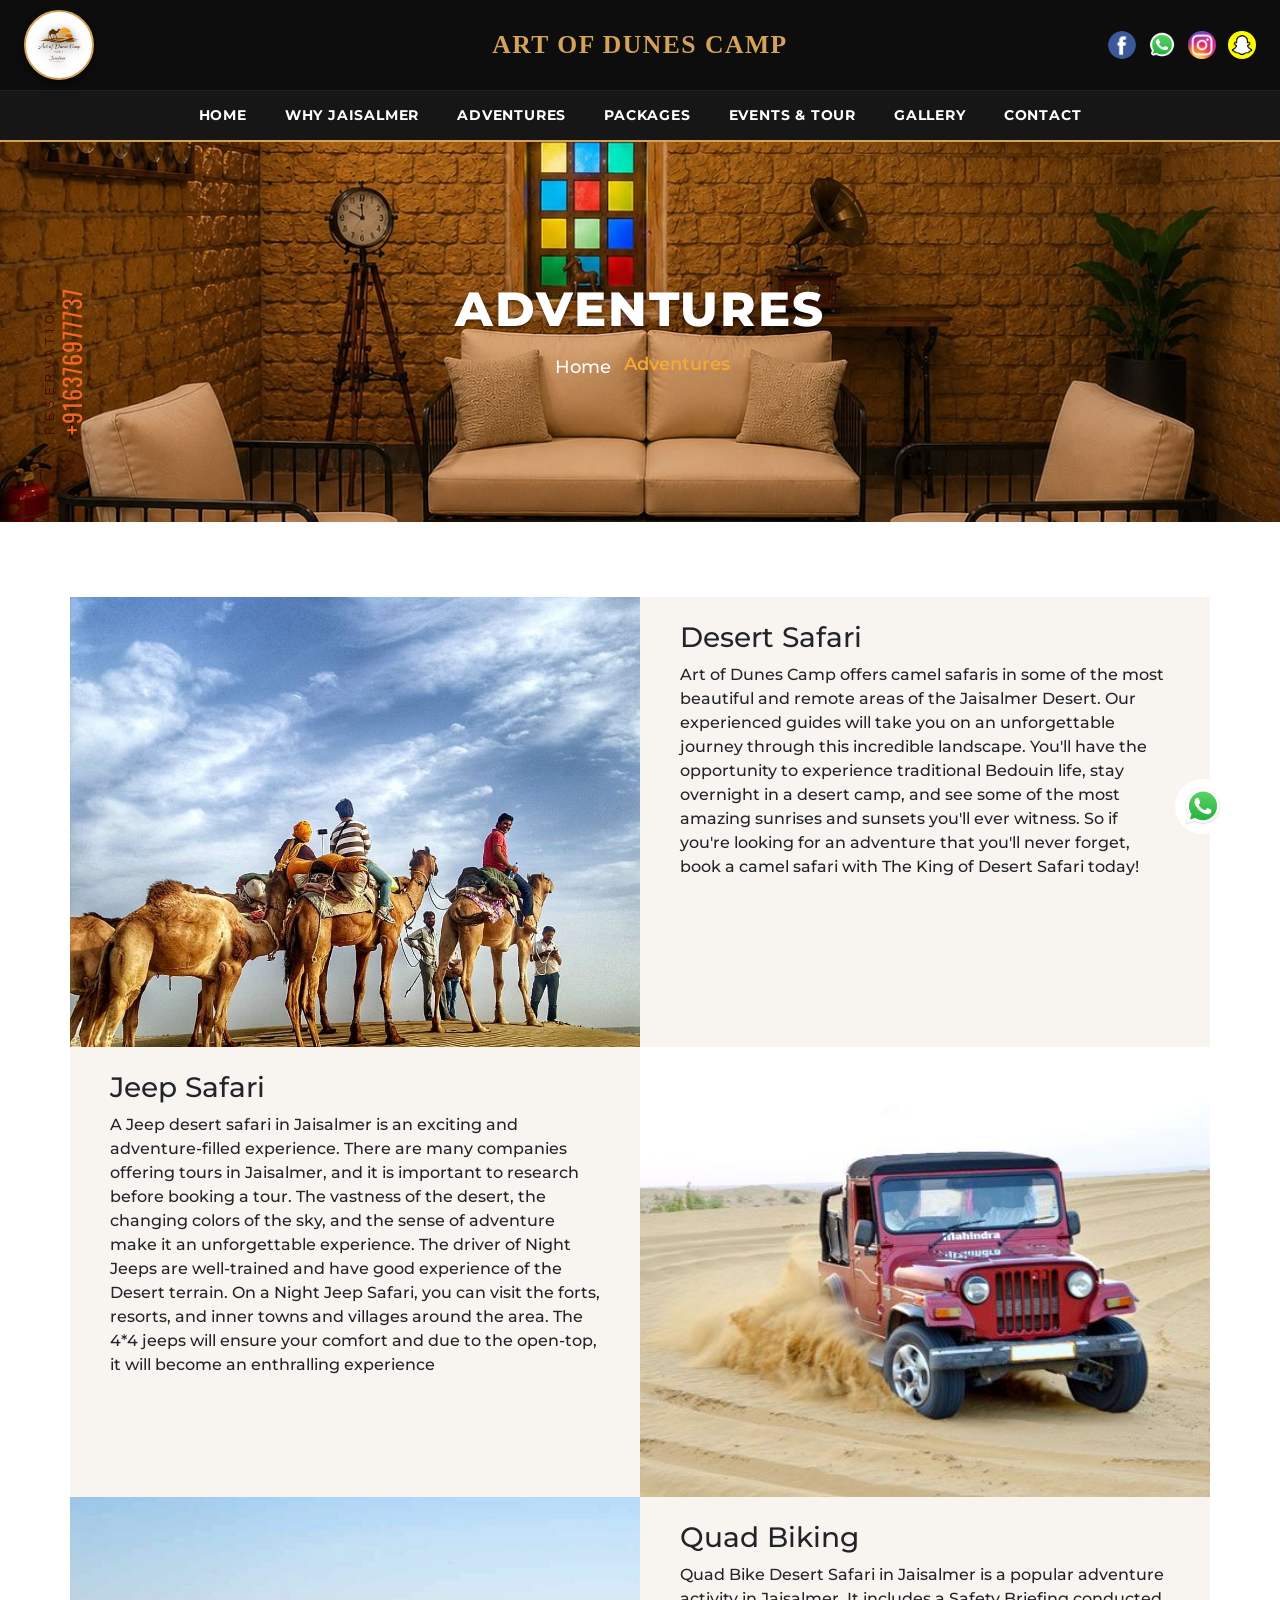
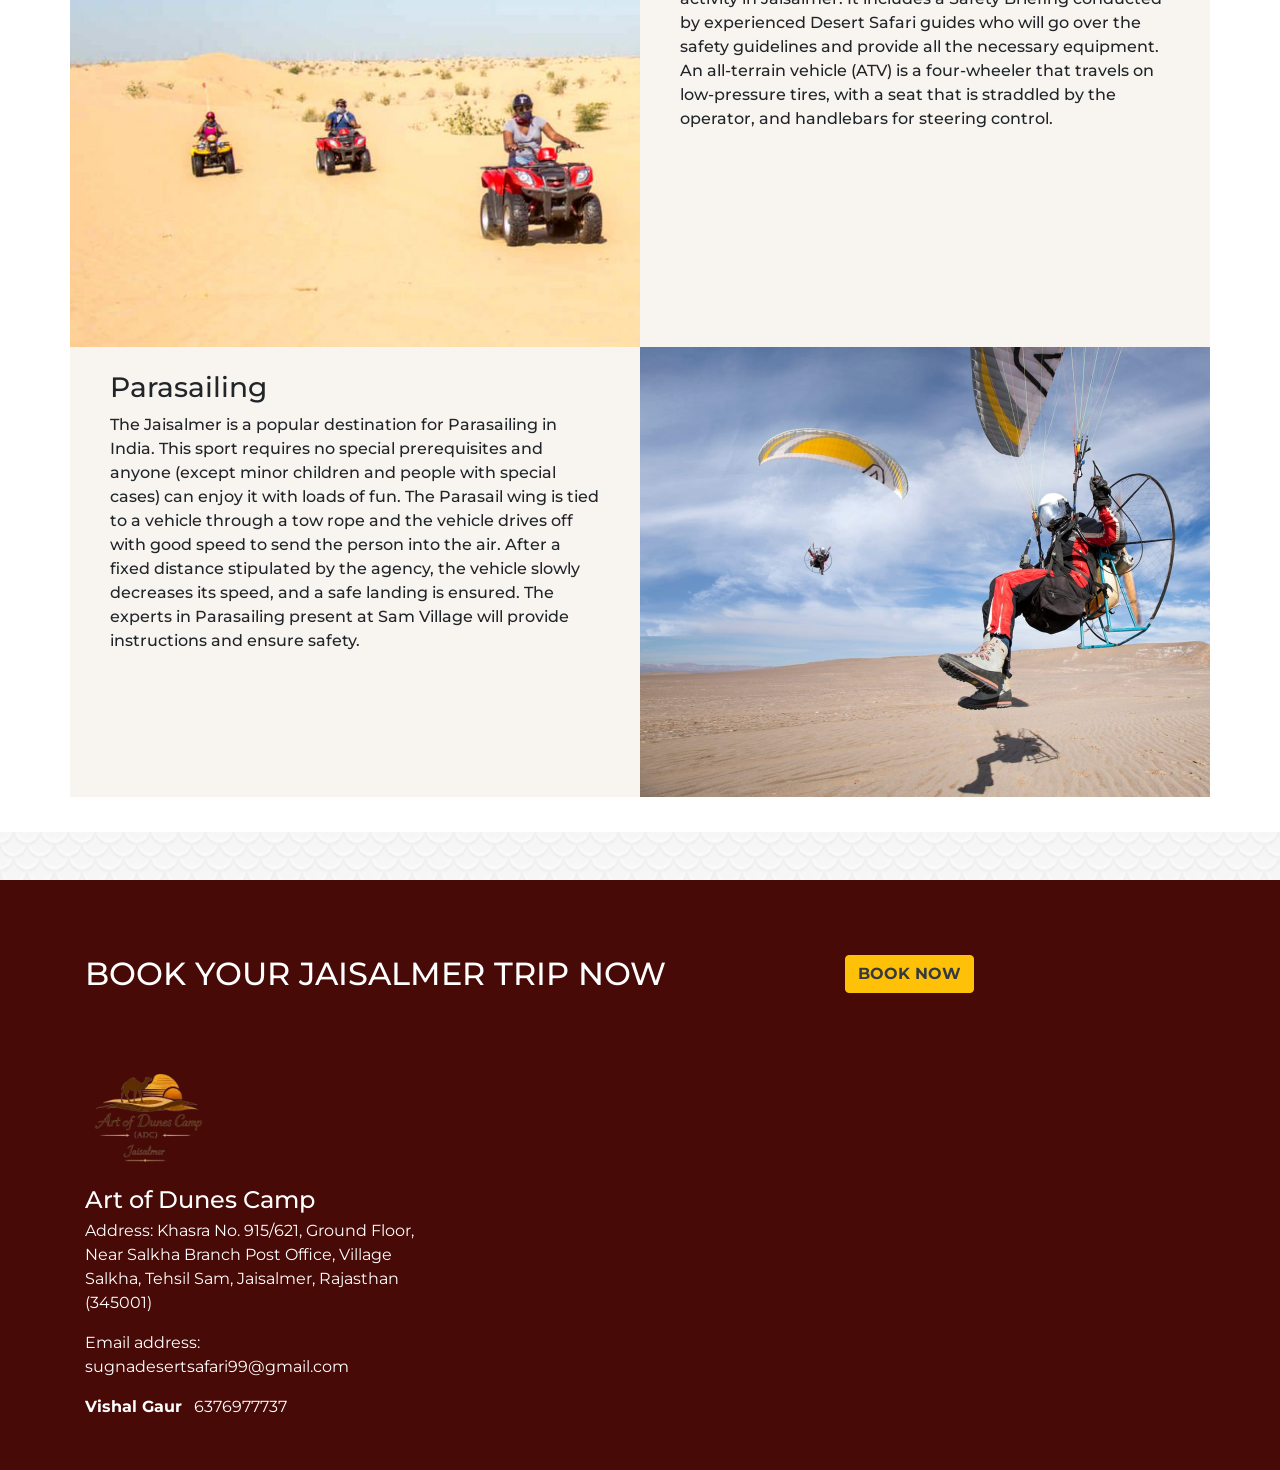
==== adventure.html @ 4a45b1ec "first commit" ====
<!DOCTYPE html>
<html lang="en">
  <head>
    <meta charset="UTF-8" />
    <meta name="viewport" content="width=device-width, initial-scale=1.0" />
    <meta http-equiv="X-UA-Compatible" content="ie=edge" />
    <title>Jaisalmer travel</title>
    <link rel="stylesheet" href="css/style.css" />
    <link
      rel="stylesheet"
      href="https://cdnjs.cloudflare.com/ajax/libs/OwlCarousel2/2.3.4/assets/owl.carousel.min.css"
      integrity="sha512-tS3S5qG0BlhnQROyJXvNjeEM4UpMXHrQfTGmbQ1gKmelCxlSEBUaxhRBj/EFTzpbP4RVSrpEikbmdJobCvhE3g=="
      crossorigin="anonymous"
      referrerpolicy="no-referrer"
    />
    <link
      rel="stylesheet"
      href="https://cdnjs.cloudflare.com/ajax/libs/OwlCarousel2/2.3.4/assets/owl.theme.default.min.css"
      integrity="sha512-sMXtMNL1zRzolHYKEujM2AqCLUR9F2C4/05cdbxjjLSRvMQIciEPCQZo++nk7go3BtSuK9kfa/s+a4f4i5pLkw=="
      crossorigin="anonymous"
      referrerpolicy="no-referrer"
    />

    <link
      rel="stylesheet"
      href="https://cdn.jsdelivr.net/npm/bootstrap@4.6.2/dist/css/bootstrap.min.css"
      integrity="sha384-xOolHFLEh07PJGoPkLv1IbcEPTNtaed2xpHsD9ESMhqIYd0nLMwNLD69Npy4HI+N"
      crossorigin="anonymous"
    />
    <link
      rel="stylesheet"
      href="https://cdnjs.cloudflare.com/ajax/libs/font-awesome/4.7.0/css/font-awesome.css"
      integrity="sha512-5A8nwdMOWrSz20fDsjczgUidUBR8liPYU+WymTZP1lmY9G6Oc7HlZv156XqnsgNUzTyMefFTcsFH/tnJE/+xBg=="
      crossorigin="anonymous"
      referrerpolicy="no-referrer"
    />

    <link
      rel="stylesheet"
      href="https://cdnjs.cloudflare.com/ajax/libs/font-awesome/4.7.0/css/font-awesome.css"
      integrity="sha512-5A8nwdMOWrSz20fDsjczgUidUBR8liPYU+WymTZP1lmY9G6Oc7HlZv156XqnsgNUzTyMefFTcsFH/tnJE/+xBg=="
      crossorigin="anonymous"
      referrerpolicy="no-referrer"
    />
    <link
      href="https://fonts.googleapis.com/css2?family=Oswald&display=swap"
      rel="stylesheet"
    />
    <link rel="preconnect" href="https://fonts.googleapis.com" />
    <link rel="preconnect" href="https://fonts.gstatic.com" crossorigin />
    <link
      href="https://fonts.googleapis.com/css2?family=Pacifico&display=swap"
      rel="stylesheet"
    />
    <link
      href="https://fonts.googleapis.com/css2?family=Montserrat:wght@300;400;500;600;700;800&display=swap"
      rel="stylesheet"
    />
  </head>

  <body>
    <!-- GLOBAL SITE HEADER -->
<header class="main-global-header">
  
  <!-- Top Bar: Circle Logo & Social Icons -->
  <!-- Top Bar: Circle Logo, Center Title & Social Icons -->
<div class="header-top-bar">
  <div class="container-fluid px-4">
    <div class="row align-items-center">
      
      <!-- Left: Circular Logo (Col-4) -->
      <div class="col-4 text-start">
        <a class="navbar-brand logo-circle-frame" href="index.html">
          <img src="images/logo.png" alt="Logo" class="logo-img" />
        </a>
      </div>

      <!-- Center: Brand Title (Col-4) -->
      <div class="col-4 text-center">
        <h2 class="header-brand-title m-0">Art of Dunes Camp</h2>
      </div>

      <!-- Right: Social Media Links (Col-4) -->
      <div class="col-4 text-end">
        <div class="social-icons-wrapper">
          <a href="https://www.facebook.com/profile.php?id=100091669342793" target="_blank"><img src="images/Home/icons/facebook.png" alt="FB"></a>
          <a href="#"><img src="images/Home/icons/whatsapp.png" alt="WA"></a>
          <a href="#"><img src="images/Home/icons/instagram.png" alt="IG"></a>
          <a href="https://www.snapchat.com/add/sugnadesert99" target="_blank"><img src="images/Home/icons/Snapchat-logo.jpg" alt="SC"></a>
        </div>
      </div>

    </div>
  </div>
</div>

  <!-- Navigation Menu Bar -->
  <nav class="navbar navbar-expand-lg navbar-dark header-nav-bar">
    <div class="container">
      <button class="navbar-toggler ms-auto" type="button" data-toggle="collapse" data-target="#mainMenu">
        <span class="navbar-toggler-icon"></span>
      </button>

      <div class="collapse navbar-collapse justify-content-center" id="mainMenu">
        <ul class="navbar-nav gap-lg-2 text-uppercase">
          <li class="nav-item"><a class="nav-link" href="index.html">Home</a></li>
          <li class="nav-item"><a class="nav-link" href="why-jaisalmer.html">Why Jaisalmer</a></li>
          <li class="nav-item"><a class="nav-link" href="adventure.html">Adventures</a></li>
          <li class="nav-item dropdown">
            <a class="nav-link dropdown-toggle" href="#" id="pkgDrop" data-toggle="dropdown">Packages</a>
            <div class="dropdown-menu">
              <a class="dropdown-item" href="maharaja-package.html">Maharaja Packages</a>
              <a class="dropdown-item" href="maharani-package.html">Maharani Luxury AC Tent</a>
              <a class="dropdown-item" href="yuvraj-package.html">Yuvraj Super Deluxe Tent</a>
              <a class="dropdown-item" href="mobile-tent.html">Soldier Mobile Tent</a>
              <a class="dropdown-item" href="royal-odc.html">Royal ODC</a>
              <a class="dropdown-item" href="rajasthani-dance-dinner.html">Rajasthani Dance & Dinner</a>
            </div>
          </li>
          <li class="nav-item"><a class="nav-link" href="events.html">Events & Tour</a></li>
          <li class="nav-item"><a class="nav-link" href="gallery.html">Gallery</a></li>
          <li class="nav-item"><a class="nav-link" href="contact.html">Contact</a></li>
        </ul>
      </div>
    </div>
  </nav>

</header>
<section class="breadcrumb-banner">
  <div class="container">
    <div class="row text-center justify-content-center">
      <div class="col-lg-8">
        <!-- Current Page Title -->
        <h1 class="page-title">Adventures</h1>
        
        <!-- Breadcrumb Navigation -->
        <nav aria-label="breadcrumb">
          <ol class="breadcrumb justify-content-center">
            <li class="breadcrumb-item"><a href="index.html">Home</a></li>
            <li class="breadcrumb-item active" aria-current="page">Adventures</li>
          </ol>
        </nav>
      </div>
    </div>
  </div>
</section>

     <section class="adventures section-padding bg-white">
      <div class="container">
        <div class="adventures-block">
          <div class="row">
            <div class="col-lg-6 col-md-12 px-0">
              <div class="adventure-image camel-safari-bg"></div>
            </div>
            <div class="col-lg-6 col-md-12 bg-adventurecolor py-4 px-3">
              <div
                class="adventure-info d-flex flex-column justify-content-center px-4"
              >
                <h3>Desert Safari</h3>
                <p class="fw-500">
                  Art of Dunes Camp offers camel safaris in some of the most
                  beautiful and remote areas of the Jaisalmer Desert. Our
                  experienced guides will take you on an unforgettable journey
                  through this incredible landscape. You'll have the opportunity
                  to experience traditional Bedouin life, stay overnight in a
                  desert camp, and see some of the most amazing sunrises and
                  sunsets you'll ever witness. So if you're looking for an
                  adventure that you'll never forget, book a camel safari with
                  The King of Desert Safari today!
                </p>
              </div>
            </div>
          </div>
        </div>
        <div class="adventures-block">
          <div class="row flex-column-reverse flex-md-row">
            <div class="col-lg-6 col-md-12 bg-adventurecolor py-4 px-3">
              <div class="adventure-info px-4">
                <h3>Jeep Safari</h3>
                <p class="fw-500">
                  A Jeep desert safari in Jaisalmer is an exciting and
                  adventure-filled experience. There are many companies offering
                  tours in Jaisalmer, and it is important to research before
                  booking a tour. The vastness of the desert, the changing
                  colors of the sky, and the sense of adventure make it an
                  unforgettable experience. The driver of Night Jeeps are
                  well-trained and have good experience of the Desert terrain.
                  On a Night Jeep Safari, you can visit the forts, resorts, and
                  inner towns and villages around the area. The 4*4 jeeps will
                  ensure your comfort and due to the open-top, it will become an
                  enthralling experience
                </p>
              </div>
            </div>
            <div class="col-lg-6 col-md-12 px-0">
              <div class="adventure-image jeep-safari-bg"></div>
            </div>
          </div>
        </div>
        <div class="adventures-block">
          <div class="row">
            <div class="col-lg-6 col-md-12 px-0">
              <div class="adventure-image quad-biking-bg"></div>
            </div>
            <div class="col-lg-6 col-md-12 bg-adventurecolor py-4 px-3">
              <div
                class="adventure-info d-flex flex-column justify-content-center px-4"
              >
                <h3>Quad Biking</h3>
                <p class="fw-500">
                  Quad Bike Desert Safari in Jaisalmer is a popular adventure
                  activity in Jaisalmer. It includes a Safety Briefing conducted
                  by experienced Desert Safari guides who will go over the
                  safety guidelines and provide all the necessary equipment. An
                  all-terrain vehicle (ATV) is a four-wheeler that travels on
                  low-pressure tires, with a seat that is straddled by the
                  operator, and handlebars for steering control.
                </p>
              </div>
            </div>
          </div>
        </div>
        <div class="adventures-block">
          <div class="row flex-column-reverse flex-md-row">
            <div class="col-lg-6 col-md-12 bg-adventurecolor py-4 px-3">
              <div class="adventure-info px-4">
                <h3>Parasailing</h3>
                <p class="fw-500">
                  The Jaisalmer is a popular destination for Parasailing in
                  India. This sport requires no special prerequisites and anyone
                  (except minor children and people with special cases) can
                  enjoy it with loads of fun. The Parasail wing is tied to a
                  vehicle through a tow rope and the vehicle drives off with
                  good speed to send the person into the air. After a fixed
                  distance stipulated by the agency, the vehicle slowly
                  decreases its speed, and a safe landing is ensured. The
                  experts in Parasailing present at Sam Village will provide
                  instructions and ensure safety.
                </p>
              </div>
            </div>
            <div class="col-lg-6 col-md-12 px-0">
              <div class="adventure-image parasailing-bg"></div>
            </div>
          </div>
        </div>
      </div>
    </section>

    
    <footer class="section-padding mt-5">
      <div class="container">
        <div class="row d-flex ">
          <div class="col-md-8">
            <h2> BOOK YOUR JAISALMER TRIP NOW </h2>
          </div>
          <div class="col-md-4 ">
            <button class="btn btn-warning text-uppercase">
              <a href="#" class="text-dark font-weight-bold">book now</a>
            </button>
          </div>
          <div class="col-md-4 col-lg-4 mt-5">
            <div class="footer-logo">
              <a class="text-white" href="index.html">
                <img src="images/logo.png" alt="footer-logo">
              </a>
            </div>
            <div class="footer-block-1">
              <h4 class="text-white mb-1">Art of Dunes Camp</h4>
              <p class="text-white">Address: Khasra No. 915/621, Ground Floor, Near Salkha Branch Post Office, Village Salkha, Tehsil Sam, Jaisalmer, Rajasthan (345001)</p>
              <p>Email address:<a href="mailto:sugnadesertsafari99@gmail.com"> sugnadesertsafari99@gmail.com</a></p>
              <p><b>Vishal Gaur</b>&nbsp;&nbsp;&nbsp;6376977737 </p>
            </div>
          </div>
         
          <div class="col-md-8 mt-5">
            <iframe src="https://www.google.com/maps/embed?pb=!1m14!1m8!1m3!1d222.42809038540454!2d70.57910509625897!3d26.876523998769635!3m2!1i1024!2i768!4f13.1!3m3!1m2!1s0x3947dde71e7563b9%3A0x86a635a97492763!2sSugna%20Desert%20Safari%20Jaisalmer!5e0!3m2!1sen!2sin!4v1686397089514!5m2!1sen!2sin" width="100%" height="100%" style="border:0;" allowfullscreen="" loading="lazy" referrerpolicy="no-referrer-when-downgrade"></iframe>
          </div>
        </div>
      </div>
    </footer>
  
    <div class="social-connect">
      <ul class="footer-list-2  w-100 pl-0">
        <li class="footer-list-item list-unstyled">
          <a href="https://wa.me/916376977737/?text=Hi Art of Dunes Camp, I want to know more about your camp" class="footer-list-link"> <img
            src="images/Home/icons/whatsapp.png" class="img-fluid">
          </a>
        </li>
      </ul>
    </div>
  
    <div class="call-sugna-desert-safari">
      <div class="reservation">
        <a href="tel:+916376977737">
          <div class="icon d-flex justify-content-center align-items-center">
            <i class="fa fa-phone" aria-hidden="true"></i>
          </div>
          <div class="call"><span>+916376977737</span> <br>Reservation</div>
        </a>
      </div>
    </div>


    

    <script src="js/jquery.min.js"></script>
    <script src="js/owl.carousel.js"></script>
    <script src="js/owl.carousel.min.js"></script>
    <script src="js/bootstrap.min.js"></script>

    <script>
      $("#header-carousel").owlCarousel({
        loop: true,
        margin: 10,
        nav: true,
        items: 1,
        autoplay: true,
        autoplayTimeout: 2500,
        smartSpeed: 1000,
        animateOut: "fadeOut",
        animateIn: "fadeIn",
        responsive: {
          0: {
            items: 1,
            nav: false,
          },
        },
      });

      $("#travel-packages-carousel").owlCarousel({
        loop: true,
        margin: 10,
        nav: true,
        dots: false,
        responsive: {
          0: {
            items: 1,
          },
          600: {
            items: 2,
          },
          1000: {
            items: 3,
          },
        },
      });
    </script>
  </body>
</html>
---- css/style.css ----
:root {
  --blue: #1e90ff;
  --white: #ffffff;
  --primary-color: #480a06;
  --secondary-color: #a05427;
  --tertiary-color: #faa20d;
  --bg-adventure-color: #f8f5f0;
}

.bg-adventurecolor {
  background-color: var(--bg-adventure-color);
}

.color-secondary {
  color: var(--secondary-color);
}

body {
  font-family: "Montserrat", sans-serif !important;
  background-image: url("../images/Home/bg-pattern-img2.jpg");
  background-repeat: repeat-x repeat-y;
}

/**font-size-classes*/

.fs-14 {
  font-size: 14px;
}

.fs-16 {
  font-size: 16px;
}

.fs-18 {
  font-size: 18px;
}

.fw-500 {
  font-weight: 500;
}

/* Margins */
.mt20 {
  margin-top: 20px;
}

.mt30 {
  margin-top: 30px;
}

.mt50 {
  margin-top: 50px;
}

.mt100 {
  margin-top: 100px;
}

.mt150 {
  margin-top: 150px;
}

.mt200 {
  margin-top: 200px;
}

/** button css*/

.btn-type-1 {
  background-color: var(--secondary-color) !important;
}

.navbar-brand {
  max-width: 120px;
}

header {
  position: relative;
}

.bg-header {
  background-color: rgba(255, 255, 255, 0.6);
}

header .container {
  z-index: 11;
  position: relative;
}

header:before {
  content: "Art of Dunes Camp";
  position: absolute;
  top: 0;
  left: 0;
  width: 100%;
  height: 100%;
  display: flex;
  justify-content: center;
  align-items: center;
  font-size: 100px;
  font-weight: 600;
  opacity: 0.45;
  font-family: "Oswald", sans-serif;
  z-index: 11;
  color: #fff;
  background-color: rgba(0, 0, 0, 0.35);
  text-transform: capitalize;
}

/* Circular logo styling */
/* Container reset */
.navbar-brand {
  max-width: none !important; /* Overrides existing max-width restriction */
}

/* Circular Logo Container */
.logo-wrapper {
  width: 90px;
  height: 90px;
  min-width: 70px; /* Prevents shrinking on smaller screens */
  border-radius: 50%;
  background: rgba(255, 255, 255, 0.9);
  border: 2px solid var(--tertiary-color); /* #faa20d */
  box-shadow: 0 4px 12px rgba(0, 0, 0, 0.15);
  display: flex;
  align-items: center;
  justify-content: center;
  overflow: hidden;
  padding: 6px;
}

.logo-wrapper img {
  width: 100%;
  height: 100%;
  object-fit: contain;
  mix-blend-mode: multiply;
}

/* Hotel Name Styling */
.brand-text {
  font-family: "Oswald", sans-serif;
  font-size: 22px;
  font-weight: 600;
  color: var(--primary-color); /* #480a06 */
  text-transform: uppercase;
  letter-spacing: 1px;
  line-height: 1.2;
}

/* Responsive adjustment for small screens */
@media (max-width: 767px) {
  .logo-wrapper {
    width: 50px;
    height: 50px;
    min-width: 50px;
  }
  
  .brand-text {
    font-size: 16px;
  }
}

.hero-slider {
  position: relative;
  z-index: 1;
  margin-top: -194px;
  max-height: 700px;
  overflow: hidden;
}

li.nav-item {
  margin-left: 6px;
}

li.nav-item .nav-link {
  color: var(--primary-color);
  text-transform: uppercase;
  font-weight: bold;
  font-size: 14px;
}

li.nav-item:first-child {
  margin-left: 0;
}

a.dropdown-item{
  font-size: 14px;
  text-transform: uppercase;
}

.hero-section-slider {
  position: relative;
  display: flex;
  justify-content: center;
  align-items: center;
}

.hero-content {
  position: absolute;
  background-color: rgba(250, 164, 15, 0.7);
  color: var(--white);
  z-index: 1;
  padding: 10px 20px;
  margin-top: 80px;
}

.section-padding {
  padding-top: 75px;
  padding-bottom: 35px;
}

/*about-css*/

.about-images img {
  border-radius: 6px;
  border: 4px solid var(--tertiary-color);
}

.c-line-center {
  width: 60px;
  height: 3px;
  background-color: var(--tertiary-color);
  margin: 0 auto 30px auto;
}

.c-theme-bg {
  background: var(--tertiary-color) !important;
}

/*accomodation-css*/
.ph-no {
  color: #fff !important;
  font-weight: bold;
}

.hotel-name {
  font-size: 28px !important;
}

.right-border {
  border-right: 1px solid #e1e1e1;
}

.mt100 {
  margin-top: 100px;
}

.parallax-effect #parallax-image {
  height: 400px;
}

.content .box-icon .circle {
  float: none;
  margin: 0 35%;
}

.room-features {
  width: 100%;
  font-size: 14px;
  padding-left: 10px;
}

.room-features i.fa.fa-check-circle:before {
  color: var(--secondary-color);
}

.content .box-icon .circle {
  padding: 12px;
}

.box-icon {
  margin: 0 auto;
}

.parallax-effect h4 {
  text-align: center;
}

.box-icon i {
  height: 15px;
}

.nav a {
  font-size: 14px;
  font-weight: bold;
}

.curved {
  border-radius: 5px;
}

.hover-img {
  z-index: 1;
  display: block;
  position: relative;
  overflow: hidden;
  transition: 0.3s;
}

.thumb {
  height: 120px;
}

.hover-img img {
  max-width: 100%;

  -moz-transition: all 8s;
  -webkit-transition: all 8s;
  transition: all 8s;
}

.hover-img:hover img {
  -moz-transform: scale(1.5);
  -webkit-transform: scale(1.5);
  transform: scale(1.5);
}

.abt-hotel {
  font-size: 15px;
  text-align: justify;
}

#current-weather {
  background-color: #ed8323;
  color: #fff;
  padding: 10px;
  height: 430px;
}

.quick-pay {
  padding: 8px !important;
  margin: 24px 0 0 0 !important;
  color: #fff !important;
}

.is-sticky .shrink .quick-pay {
  padding: 8px !important;
  margin: 14px 0 0 0 !important;
  color: #fff !important;
}

#CDSWIDSSP {
  width: 263px !important;
}

#CDSWIDSSP .widSSPData {
  height: 430px !important;
}

.table.table-striped td {
  padding: 6px;
  line-height: 2.5em;
}

.margin-btm-20 {
  margin-bottom: 20px;
}

.txt-align-justify {
  text-align: justify;
}

footer {
  color: #fff;
}

footer h4 {
  color: #ed8323;
}

footer a {
  color: #fff;
}

footer a:hover {
  color: #ed8323;
  text-decoration: none;
}

footer {
  margin-top: 40px;
}

.parallax-effect #parallax-pagetitle-static {
  height: 80px;
}

header #logo {
  height: 82px;
}

.navbar.shrink #logo {
  padding: 0px 60px 10px 0;
  height: 82px;
}

header #logo #default-logo {
  height: 82px;
}

.no-bar {
  border-top: 0px;
}

.no-footer-top {
  padding: 0;
}

@media (min-width: 768px) and (max-width: 991px) {
  header #logo {
    height: auto !important;
  }

  .pull-left-responsive {
    float: none !important;
  }

  .caption {
    margin: 0 0 0 -20% !important;
  }

  .hotel-name {
    font-size: 16px !important;
  }

  #reservation-form .fa.infield {
    margin-top: 10px !important;
  }

  .parallax-effect .content h3 {
    font-size: 28px;
  }

  .content .box-icon .circle {
    margin: 0px 25%;
  }

  .send-enq {
    clear: both;
  }

  .mt-res-10 {
    margin-top: 10px;
  }

  #CDSWIDSSP {
    width: 100% !important;
  }

  .reservation-vertical h2 {
    font-size: 18px;
  }

  .parallax-effect .content {
    padding: 15px 0 0 0;
  }

  .my-input {
    position: relative;
    background: transparent;
  }
}

@media (max-width: 767px) {
  #top-header {
    display: block;
  }

  #top-header .pull-right {
    float: none !important;
  }

  header #logo {
    height: auto !important;
  }

  .pull-left-responsive {
    float: none !important;
  }

  .caption {
    margin: 0 0 0 -20% !important;
  }

  .hotel-name {
    font-size: 16px !important;
  }

  #reservation-form .fa.infield {
    margin-top: 10px !important;
  }

  .parallax-effect .content h3 {
    font-size: 28px;
  }

  .content .box-icon .circle {
    margin: 0px 25%;
  }

  .send-enq {
    clear: both;
  }

  .mt-res-10 {
    margin-top: 10px;
  }

  #CDSWIDSSP {
    width: 100% !important;
  }

  .reservation-vertical h2 {
    font-size: 18px;
  }

  .parallax-effect .content {
    padding: 15px 0 0 0;
  }

  .my-input {
    position: relative;
    background: transparent;
  }

  header #logo #default-logo {
    height: 45px;
  }
}

@media (min-width: 768px) and (max-width: 980px) {
  header #logo #default-logo {
    height: 50px;
  }
}

-------------------------------------------------- */

/* Items */
#top-header,
#top-header a {
  background: #ec1d23;
  color: #939393;
  font-size: 13px;
}

#top-header a:hover,
#top-header .th-text .th-item .btn-group .btn-default:hover {
  color: #fff;
  text-decoration: none;
}

#top-header i {
  font-size: 14px;
  padding-right: 5px;
}

#top-header .th-text {
  padding: 10px 0;
  font-size: 11px;
}

#top-header .th-text .th-item {
  margin: 0;
  padding: 0;
}

#top-header .th-text .th-item {
  display: inline-block;
  padding: 0 10px;
  line-height: 10px;
  border-right: 1px solid #3c3c3c;
}

#top-header .th-text .th-item:first-child {
  padding-left: 0;
}

#top-header .th-text .th-item:last-child {
  border-right: none;
}

/* Language Dropdown */
#top-header .th-text .th-item .btn-group {
  z-index: 9999;
  margin-top: -6px;
}

#top-header .th-text .th-item .btn-group .btn-default {
  color: inherit;
  background-color: transparent;
  border: none;
  -webkit-transition: all 0.2s ease-in;
  -moz-transition: all 0.2s ease-in;
  -ms-transition: all 0.2s ease-in;
  -o-transition: all 0.2s ease-in;
  transition: all 0.2s ease-in;
  text-transform: uppercase;
  font-size: 11px;
  background: none;
  /* FF3.6+ */
  filter: none;
  /* IE6-9 */
  -webkit-box-shadow: none;
  box-shadow: none;
  text-shadow: none;
  font-weight: normal;
}

#top-header .th-text .th-item .btn-group:hover {
  color: #fff;
}

#top-header .th-text .th-item .btn-group ul.dropdown-menu {
  font-size: 11px;
  background-color: #272727;
  padding: 0;
  line-height: 20px;
  border: none;
  border-radius: 0px;
  -webkit-box-shadow: none;
  box-shadow: none;
  margin-top: 12px;
}

#top-header .th-text .th-item .btn-group .btn-default span.caret {
  margin-left: 5px;
  margin-top: -4px;
}

#top-header .th-text .th-item .btn-group ul.dropdown-menu > li > a {
  padding: 10px 20px;
  color: #939393;
  text-transform: uppercase;
  -webkit-transition: all 0.1s ease-in;
  -moz-transition: all 0.1s ease-in;
  -ms-transition: all 0.1s ease-in;
  -o-transition: all 0.1s ease-in;
  transition: all 0.1s ease-in;
}

#top-header .th-text .th-item .btn-group ul.dropdown-menu > li > a:hover {
  color: #fff;
}

/* Social Icons */
#top-header .th-text .th-item .social-icons i {
  padding-right: 10px;
}

/* Retina Logo */
header #logo #retina-logo {
  display: none;
}

/* Header

/* Reservation Form
-------------------------------------------------- */
#reservation-form {
  margin-top: -60px;
}

/* Vertical */
#reservation-form .reservation-horizontal,
#reservation-form .reservation-vertical,
#contact-form .contact-vertical {
  -webkit-border-radius: 5px 5px 5px 5px;
  border-radius: 5px 5px 5px 5px;
  border: 1px solid #ebebeb;
  -webkit-box-shadow: 0 3px 0 0 rgba(0, 0, 0, 0.12);
  box-shadow: 0 3px 0 0 rgba(0, 0, 0, 0.12);
  padding: 30px 30px;
  z-index: 9999;
  background-color: #fff;
}

#reservation-form .reservation-vertical h2 {
  margin-top: 0;
  margin-bottom: 12px;
}

#reservation-form .reservation-vertical h4 {
  display: inline-block;
  margin-top: 0;
  margin-bottom: 0;
}

/* Price */
#reservation-form .price {
  padding: 10px 25px;
  font-weight: bold;
  text-align: center;
  margin-bottom: 12px;
  font-size: 18px;
  display: block;
  border: 1px dashed #ebebeb;
}

#reservation-form .price h4 {
  color: #333;
  padding-right: 5px;
}

#reservation-form .price span {
  color: #979797;
  font-weight: normal;
  padding-left: 5px;
  font-size: 11px;
}

/* Horizontal */
.form-inline .form-control {
  width: 100%;
}

#reservation-form .reservation-horizontal .col-sm-1,
#reservation-form .reservation-horizontal .col-sm-2,
#reservation-form .reservation-horizontal .col-sm-3 {
  padding-left: 10px;
  padding-right: 10px;
  margin: 0;
}

#reservation-form .form-inline select.form-control {
  width: 100% !important;
}

#reservation-form .form-inline .form-group {
  width: 100%;
}

/* Icons */
#reservation-form .popover-icon i {
  color: #9f9f9f;
  font-size: 18px;
}

#reservation-form .fa.infield {
  position: absolute;
  float: right;
  right: 57px;
  margin-top: 35px;
  font-size: 14px;
}

#reservation-form .form-inline .fa.infield {
  position: absolute;
  float: right;
  right: 18.84px;
  font-size: 14px;
  top: 0;
  width: 15px;
}

/* Button */
#reservation-form .col-sm-2 button {
  margin-top: 25px;
}

/* Guests */
#reservation-form .guests-select {
  z-index: 100;
  cursor: pointer;
}

#reservation-form .guests-select .guests {
  margin-top: -261px;
  width: 200px;
  height: auto;
  -webkit-border-radius: 5px 5px 5px 5px;
  border-radius: 5px 5px 5px 5px;
  border: 1px solid #ebebeb;
  -webkit-box-shadow: 0 3px 0 0 rgba(0, 0, 0, 0.12);
  box-shadow: 0 3px 0 0 rgba(0, 0, 0, 0.12);
  z-index: 500;
  background-color: #fff;
  position: absolute;
  padding: 20px;
  cursor: default !important;
  display: none;
  animation-name: fadeIn;
  animation-duration: 0.2s;
  animation-iteration-count: 1;
  animation-timing-function: ease-out;
  -webkit-animation-name: fadeIn;
  -webkit-animation-duration: 0.2s;
  -webkit-animation-iteration-count: 1;
  -webkit-animation-timing-function: ease-out;
  -moz-animation-name: fadeIn;
  -moz-animation-duration: 0.2s;
  -moz-animation-iteration-count: 1;
  -moz-animation-timing-function: ease-out;
}

#reservation-form .form-inline .guests-select .form-group {
  padding-bottom: 15px;
}

/* Datepicker*/
#reservation-form .hasDatepicker {
  cursor: pointer;
  font-weight: normal;
}

/* Error Message */
.error_message {
  color: #f00;
}

#error {
  display: none;
}

/* Rooms
-------------------------------------------------- */
/* Room Thumbnails */
.room-thumb {
  height: 265px;
  float: left;
  overflow: hidden;
  position: relative;
  border: 1px solid #ebebeb;
  -webkit-box-shadow: 0 2px 0 0 #e0e0e0;
  box-shadow: 0 2px 0 0 #e0e0e0;
  -webkit-backface-visibility: hidden;
  -webkit-perspective: 5000;
}

.room-thumb img {
  width: 350px;
  height: 350px;
  object-fit: cover;
}

.room-thumb .mask {
  width: 356px;
  height: 281px;
  position: absolute;
  overflow: hidden;
  top: 0;
  left: 0;
}

.room-thumb img {
  display: block;
  position: relative;
  border-bottom: 1px solid #ebebeb;
}

.room-thumb .main {
  border-bottom: 1px solid #ebebeb;
}

.room-thumb .main h5 {
  font-size: 14px;
  font-weight: bold;
  position: relative;
  padding: 10px 0 0 20px;
  display: inline-block;
}

.room-thumb .main .price {
  display: inline;
  float: right;
  font-size: 18px;
  font-weight: bold;
  height: 55px;
  padding: 6px 25px;
  border-top: none;
  border-right: 1px solid #ebebeb;
  border-bottom: 1px solid #ebebeb;
  border-left: 1px solid #ebebeb;
  -webkit-backface-visibility: hidden;
  -webkit-perspective: 1000;
}

.room-thumb .main .price span {
  display: block;
  color: #979797;
  font-size: 11px;
  font-weight: normal;
  text-align: center;
}

.room-thumb .content {
  position: relative;
  padding: 20px;
  text-align: left;
}

.room-thumb .content button {
  margin-top: 5px;
}

.room-thumb .content p {
  margin-bottom: 5px;
}

.room-thumb .content p span {
  font-weight: bold;
  display: block;
}

.room-thumb .content i {
  padding-right: 5px;
}

.room-thumb img {
  -webkit-transition: all 0.3s ease-in-out;
  -moz-transition: all 0.3s ease-in-out;
  -o-transition: all 0.3s ease-in-out;
  -ms-transition: all 0.3s ease-in-out;
  transition: all 0.3s ease-in-out;
}

.room-thumb .mask {
  background-color: #fff;
  -webkit-transform: translateY(228px);
  -moz-transform: translateY(228px);
  -o-transform: translateY(228px);
  -ms-transform: translateY(228px);
  transform: translateY(228px);
  -ms-filter: "progid: DXImageTransform.Microsoft.Alpha(Opacity=100)";
  filter: alpha(opacity=100);
  opacity: 1;
  -webkit-transition: all 0.3s ease-in-out;
  -moz-transition: all 0.3s ease-in-out;
  -o-transition: all 0.3s ease-in-out;
  -ms-transition: all 0.3s ease-in-out;
  transition: all 0.3s ease-in-out;
}

.room-thumb:hover .mask {
  -webkit-transform: translateY(0px);
  -moz-transform: translateY(0px);
  -o-transform: translateY(0px);
  -ms-transform: translateY(0px);
  transform: translateY(0px);
}

.room-thumb:hover img {
  -webkit-transform: translateY(-228px);
  -moz-transform: translateY(-228px);
  -o-transform: translateY(-228px);
  -ms-transform: translateY(-228px);
  transform: translateY(-228px);
}

/* Room List */
.room-list {
  margin-top: -60px;
  margin-bottom: -60px;
}

.room-list .room-thumb {
  margin-bottom: 60px;
}

/* USP's
-------------------------------------------------- */
.usp {
  text-align: center;
}

/* Circle */
.box-icon .circle {
  -webkit-border-radius: 60px;
  -moz-border-radius: 60px;
  border-radius: 60px;
  padding: 30px;
  display: table;
  margin: 0 auto;
  background-color: #fff;
  -webkit-transition: all 0.3s ease-in-out;
  -moz-transition: all 0.3s ease-in-out;
  -o-transition: all 0.3s ease-in-out;
  -ms-transition: all 0.3s ease-in-out;
  transition: all 0.3s ease-in-out;
  display: inline-block;
  position: relative;
  float: left;
  border: 1px solid;
}

.usp .box-icon .circle {
  float: none;
}

.box-icon .circle:hover i {
  color: #fff;
  animation-name: swing;
  animation-duration: 1s;
  animation-iteration-count: 1;
  animation-timing-function: ease-out;
  text-decoration: none;
  -webkit-animation-name: swing;
  -webkit-animation-duration: 1s;
  -webkit-animation-iteration-count: 1;
  -webkit-animation-timing-function: ease-out;
  -moz-animation-name: swing;
  -moz-animation-duration: 1s;
  -moz-animation-iteration-count: 1;
  -moz-animation-timing-function: ease-out;
}

/* Icon */
.box-icon i {
  width: 20px;
  height: 10px;
  text-align: center;
  vertical-align: middle;
  -webkit-transition: all 0.6s ease-in-out;
  -moz-transition: all 0.6s ease-in-out;
  -o-transition: all 0.6s ease-in-out;
  -ms-transition: all 0.6s ease-in-out;
  transition: all 0.6s ease-in-out;
}

.usp a {
  font-weight: bold;
  margin-bottom: 20px;
  display: block;
}

.box-icon a i {
  -webkit-transition: all 0.2s ease-in-out;
  -moz-transition: all 0.2s ease-in-out;
  -o-transition: all 0.2s ease-in-out;
  -ms-transition: all 0.2s ease-in-out;
  transition: all 0.2s ease-in-out;
}

/* Blog
-------------------------------------------------- */
/* Article */
.blog article {
  border-bottom: 2px solid #ccc;
  padding: 0 0 50px 0;
  margin-bottom: 50px;
}

/* Meta */
article .meta {
  z-index: 1;
}

article .meta-date {
  display: inline-block;
  color: #fff;
  position: absolute;
  font-size: 18px;
  font-weight: bold;
  z-index: 9;
  padding: 6px 16px;
  margin: 20px 0 0 0;
  -webkit-border-radius: 30px 30px 30px 30px;
  border-radius: 30px 30px 30px 30px;
  height: 50px;
  width: 50px;
  line-height: 17px;
  text-align: center;
}

article .meta-date span {
  display: block;
  font-size: 11px;
  font-weight: normal;
}

article .meta-author,
.meta-category,
.meta-comments {
  font-size: 12px;
  padding: 0px 0 10px 0;
  display: inline-block;
  color: #979797;
  margin-right: 20px;
}

/* Content */
article h2 {
  margin-bottom: 5px;
}

article i {
  padding: 0 10px 0 0;
}

article p.intro {
  padding-bottom: 10px;
}

article iframe {
  width: 100%;
  border: none;
}

article .video-format {
  padding-bottom: 56.25%;
  overflow: hidden;
  width: 100%;
  position: relative;
}

article .video-format iframe {
  width: 100%;
  height: 100%;
  top: 0;
  left: 0;
  position: absolute;
}

/* Blog Author */
.blog-author {
  padding-bottom: 10px;
  border-bottom: 1px solid #e9e9e9;
  margin-top: -50px;
}

.blog-author img {
  float: left;
  margin: 13px 17px 15px 0;
  border: 1px solid;
}

.blog-author p {
  margin: 18px 0 0 0;
}

/* Blog Comments */
.comment {
  margin: 20px 0 0 0;
  padding-bottom: 20px;
}

.comment p {
  margin: 0;
  padding: 0 20px 0 20px;
}

.comment .avatar {
  display: block;
  float: left;
  padding: 18px;
}

.comment .avatar img {
  border: 1px solid;
}

.comment-text .author {
  position: relative;
  padding: 15px 0 0 0;
}

.comment-text .author .name {
  float: left;
  font-weight: bold;
}

.comment-text .author .name:after {
  padding: 0 5px 0 5px;
  color: #ddd;
  content: "|";
  font-weight: normal;
}

.comment-text .text {
  min-height: 35px;
}

.comment .reply-button {
  position: relative;
  z-index: 10;
  float: right;
  padding: 5px 10px 5px 10px;
  color: #fff;
  cursor: pointer;
  -webkit-transition: all 0.1s ease-in-out;
  -moz-transition: all 0.1s ease-in-out;
  -ms-transition: all 0.1s ease-in-out;
  -o-transition: all 0.1s ease-in-out;
  transition: all 0.1s ease-in-out;
}

.reply {
  position: relative;
  margin-left: 40px;
}

.comment .reply-button:hover {
  background-color: #000;
  -webkit-transition: all 0.3s ease-in-out;
  -moz-transition: all 0.3s ease-in-out;
  -ms-transition: all 0.3s ease-in-out;
  -o-transition: all 0.3s ease-in-out;
  transition: all 0.3s ease-in-out;
}

.reply-line {
  float: left;
  margin-left: 20px;
  width: 20px;
  height: 65px;
  border-bottom: solid 1px #ddd;
  border-left: solid 1px #ddd;
}

.send-comment {
  margin-top: 40px;
}

/* Aside
-------------------------------------------------- */
/* Headings */
aside h3:first-of-type {
  margin-top: 0;
}

aside h3 {
  padding: 0 0 10px 0;
  border-bottom: 1px solid;
}

/* Widget */
aside .widget {
  margin-bottom: 50px;
}

/*	Widget: Tags */
aside .widget .tags {
  padding-top: 5px;
}

aside .widget .tags a {
  position: relative;
  display: inline-block;
  margin: 8px 5px 0 0;
  padding: 2px 6px;
  color: #fff;
  text-decoration: none;
  cursor: pointer;
  -webkit-transition: all 0.3s ease;
  -moz-transition: all 0.3s ease;
  -ms-transition: all 0.3s ease;
  -o-transition: all 0.3s ease;
  transition: all 0.3s ease;
}

aside .widget .tags a:hover {
  background-color: #000;
}

/* Widget: List Styles */
aside .widget ul {
  margin-top: -10px;
  list-style-type: none;
}

aside .widget ul a {
  display: list-item;
  padding-top: 12px;
  padding-bottom: 12px;
  color: #272727;
  text-decoration: none;
}

aside .widget ul.arrow li a:before {
  margin-right: 10px;
  content: "»";
  vertical-align: text-bottom;
  font-size: 12px;
}

aside .widget ul a:hover {
  position: relative;
}

aside .widget ul li {
  margin-bottom: 0;
  border-bottom: 1px solid #e9e9e9;
}

aside .widget ul li .badge {
  margin-left: 10px;
  -webkit-transition: all 0.3s ease;
  -moz-transition: all 0.3s ease;
  -ms-transition: all 0.3s ease;
  -o-transition: all 0.3s ease;
  transition: all 0.3s ease;
}

/* Widget: Latest News */
aside .widget .news-thumb {
  float: left;
}

aside .widget .news-thumb img {
  border: 3px solid #ccc;
  margin-right: 12px;
  -webkit-transition: all 0.3s ease;
  -moz-transition: all 0.3s ease;
  -ms-transition: all 0.3s ease;
  -o-transition: all 0.3s ease;
  transition: all 0.3s ease;
}

aside .widget .news-thumb img:hover {
  opacity: 0.7;
}

aside .widget .news-content h4 {
  padding-top: 2px;
}

aside .widget .news-content a {
  padding: 0;
}

aside .widget .news-content span a {
  color: #ccc;
  font-size: 12px;
}

/* Pages
-------------------------------------------------- */
/* 404 Error page*/
.error-404 {
  text-align: center;
}

.error-404 h2 {
  color: #f5f5f5;
  text-align: center;
  font-size: 200px;
  padding: 30px 0 30px;
}

/* Fontawesome Page */
.fontawesome-icon-list {
  position: relative;
  padding-top: 20px;
}

.fontawesome-icon-list ul li {
  display: inline-block;
  float: left;
  margin: 0;
  width: 270px;
}

.fontawesome-icon-list ul li .fa {
  font-size: 20px;
  width: 20px;
  margin: 0 10px 40px 0;
}

/* Gallery */
.gallery a {
  text-decoration: none;
  overflow: hidden;
  display: block;
  margin-bottom: 30px;
}

.gallery a i,
.gallery-slider a i {
  width: 35px;
  height: 35px;
  position: absolute;
  top: 80%;
  left: 50%;
  display: block;
  margin: -22px 0 0 -22px;
  -webkit-border-radius: 20px;
  -moz-border-radius: 20px;
  border-radius: 20px;
  padding: 10px;
  color: #fff;
  text-align: center;
  text-decoration: none;
  opacity: 0;
  -webkit-transition: all 0.2s ease-in-out;
  -moz-transition: all 0.2s ease-in-out;
  -ms-transition: all 0.2s ease-in-out;
  -o-transition: all 0.2s ease-in-out;
  transition: all 0.2s ease-in-out;
}

.gallery a:hover i,
.gallery-slider a:hover i {
  top: 45%;
  opacity: 1;
  transform: translateY(20);
}

.gallery a:hover i,
.gallery-slider a:hover i {
  opacity: 1;
  -webkit-transition: all 0.5s ease-in-out;
  -moz-transition: all 0.5s ease-in-out;
  -ms-transition: all 0.5s ease-in-out;
  -o-transition: all 0.5s ease-in-out;
  transition: all 0.5s ease-in-out;
}

/* Bootstrap Components
-------------------------------------------------- */
/* Image styles */
.img-thumbnail {
  border: 1px solid #ebebeb;
  -webkit-border-radius: 5px 5px 5px 5px;
  border-radius: 5px 5px 5px 5px;
}

/* Nav Tabs */
.nav-tabs {
  border-bottom: 1px solid #ebebeb;
}

.nav-tabs > li {
  float: left;
  margin-bottom: -1px;
}

.nav-tabs > li > a {
  margin-right: 2px;
  line-height: 1.428571429;
  border: 1px solid transparent;
  border-radius: 4px 4px 0 0;
  font-weight: 600;
  padding: 15px 20px;
  -webkit-transition: all 0.2s ease;
  -moz-transition: all 0.2s ease;
  -ms-transition: all 0.2s ease;
  -o-transition: all 0.2s ease;
  transition: all 0.2s ease;
}

.nav-tabs > li > a:hover {
  border: 1px solid #ebebeb;
  background: #fff;
}

.nav-tabs > li.active > a,
.nav-tabs > li.active > a:hover,
.nav-tabs > li.active > a:focus {
  color: #555555;
  cursor: default;
  background-color: #ffffff;
  border: 1px solid #ebebeb;
  border-bottom-color: transparent;
}

.tab-content {
  padding: 20px;
}

/* Nav Pills */
.nav-pills {
  margin-top: 30px;
}

.nav-pills > li > a {
  color: #5e5e5e;
  -webkit-transition: all 0.2s ease;
  -moz-transition: all 0.2s ease;
  -ms-transition: all 0.2s ease;
  -o-transition: all 0.2s ease;
  transition: all 0.2s ease;
}

/* Call To Action */
#call-to-action {
  position: relative;
  height: 100%;
  margin-bottom: -100px;
}

#call-to-action h1,
#call-to-action h2,
#call-to-action h3,
#call-to-action h4,
#call-to-action h5,
#call-to-action h6 {
  color: #fff;
}

#call-to-action h2 {
  margin: 43px 0;
}

#call-to-action .btn {
  margin: 35px 0;
}

/* Breadcrumb */
.breadcrumb {
  padding: 0;
  margin: 30px 0 20px 0;
  list-style: none;
  background-color: transparent;
}

.breadcrumb > li + li:before {
  padding: 0 5px;
  color: #bdbdbd;
  content: "/\00a0";
}

.breadcrumb > li a {
  color: #fff;
  padding: 3px 5px;
  text-decoration: underline;
}

.breadcrumb > .active {
  color: #fff;
}

/* Popover */
.popover-icon {
  display: inline-block;
  margin-left: 5px;
  cursor: pointer;
}

.popover {
  font-size: 12px;
  color: #5e5e5e;
}

/* Table */
.table > thead > tr > th,
.table > tbody > tr > th,
.table > tfoot > tr > th,
.table > thead > tr > td,
.table > tbody > tr > td,
.table > tfoot > tr > td {
  border-top: 1px solid #ebebeb;
}

table i {
  padding-right: 5px;
}

.table-striped > tbody > tr:nth-child(odd) {
  background: none;
}

/* Panel */
.panel-default {
  border: 1px solid #ebebeb;
}

.panel-default > .panel-heading {
  border-bottom: 1px solid #ebebeb;
}

/* Pagination */
.pagination > .active > a,
.pagination > .active > span,
.pagination > .active > a:hover,
.pagination > .active > span:hover,
.pagination > .active > a:focus,
.pagination > .active > span:focus {
  z-index: 2;
  color: #ffffff !important;
  cursor: default;
  border-color: #ccc;
}

/* Badge */
.badge {
  background: #ccc;
}

/* Blockquote */
blockquote {
  margin: 30px 0;
}

blockquote span {
  color: #ccc;
}

/* Alerts */
.alert-success {
  color: #408c1f;
  background-color: #f1ffe0;
  border-color: #c2e5b3;
}

.alert-info {
  color: #1f659a;
  background-color: #d0efff;
  border-color: #a4d3f6;
}

.alert-warning {
  color: #d29128;
  background-color: #fff4e0;
  border-color: #f3dfb6;
}

.alert-danger {
  color: #bd2323;
  background-color: #fadfdf;
  border-color: #f1b7c1;
}

/* Plugin Styles
-------------------------------------------------- */
/* Datepicker */
#ui-datepicker-div {
  padding: 20px !important;
}

#ui-datepicker-div,
.ui-datepicker-title {
  color: #5e5e5e !important;
}

.ui-widget-content {
  -webkit-border-radius: 5px 5px 5px 5px !important;
  border-radius: 5px 5px 5px 5px !important;
  border: 1px solid #ebebeb !important;
  -webkit-box-shadow: 0 3px 0 0 rgba(0, 0, 0, 0.12);
  box-shadow: 0 3px 0 0 rgba(0, 0, 0, 0.12);
  background-color: #fff;
  margin-top: -3px;
}

.ui-widget-header {
  background: none !important;
  border-top: none !important;
  border-right: none !important;
  border-bottom: 2px solid !important;
  border-left: none !important;
}

.ui-datepicker-header {
  -webkit-border-radius: 0 0 0 0 !important;
  border-radius: 0 0 0 0 !important;
}

.ui-state-default,
.ui-widget-content .ui-state-default,
.ui-widget-header .ui-state-default {
  background: none !important;
  border: 1px solid #e1e1e1 !important;
}

.ui-datepicker table {
  margin: 0 !important;
}

.ui-state-hover,
.ui-widget-content .ui-state-hover,
.ui-widget-header .ui-state-hover,
.ui-state-focus,
.ui-widget-content .ui-state-focus,
.ui-widget-header .ui-state-focus {
  background: none !important;
}

.ui-state-highlight,
.ui-widget-content .ui-state-highlight,
.ui-widget-header .ui-state-highlight,
.ui-state-hover,
.ui-widget-content .ui-state-hover,
.ui-widget-header .ui-state-hover,
.ui-state-focus,
.ui-widget-content .ui-state-focus,
.ui-widget-header .ui-state-focus,
.ui-state-active,
.ui-widget-content .ui-state-active,
.ui-widget-header .ui-state-active {
  border: 1px solid !important;
}

/* Sticky */
.navbar {
  width: 100%;
}

/* Owl Gallery */
#owl-gallery {
  padding-top: 1px;
  padding-bottom: 1px;
  background: #fff;
  border-top: 1px solid;
  border-bottom: 1px solid;
}

#owl-gallery .item {
  margin: 0;
}

#owl-gallery .item img {
  display: block;
  width: 100%;
  height: auto;
  -webkit-transition: all 0.2s ease-in-out;
  -moz-transition: all 0.2s ease-in-out;
  -o-transition: all 0.2s ease-in-out;
  -ms-transition: all 0.2s ease-in-out;
  transition: all 0.2s ease-in-out;
}

#owl-gallery .item img:hover {
  opacity: 0.5;
}

/* Owl Reviews */
#owl-reviews {
  padding: 0 70px;
}

#owl-reviews img {
  margin-bottom: 20px;
  border: 1px solid;
}

#owl-reviews .text-balloon {
  display: inline-block;
  border: 1px solid #ebebeb;
  padding: 15px;
  -webkit-border-radius: 5px 5px 5px 5px;
  border-radius: 5px 5px 5px 5px;
  -webkit-box-shadow: 0 3px 0 0 rgba(0, 0, 0, 0.12);
  box-shadow: 0 3px 0 0 rgba(0, 0, 0, 0.12);
  margin: 0 10px 10px 8px;
}

#owl-reviews .text-balloon:before {
  content: " ";
  position: absolute;
  width: 0;
  height: 0;
  left: 14px;
  top: 30px;
  border-top: 7px solid;
  border-bottom: 7px solid;
  border-right: 10px solid;
  border-color: #fff #ebebeb transparent transparent;
}

#owl-reviews .text-balloon:after {
  content: " ";
  position: absolute;
  width: 0;
  height: 0;
  left: 16px;
  top: 30px;
  border-top: 6px solid;
  border-bottom: 6px solid;
  border-right: 10px solid;
  border-color: transparent #fff transparent transparent;
}

#owl-reviews .text-balloon span {
  display: block;
  padding-top: 5px;
}

.standard-slider .owl-theme .owl-controls .owl-buttons div {
  border: 1px solid;
}

.testimonials .owl-theme .owl-controls .owl-buttons div,
.standard-slider .owl-theme .owl-controls .owl-buttons div {
  -webkit-border-radius: 60px;
  -moz-border-radius: 60px;
  border-radius: 60px;
  padding: 10px;
  display: inline-block;
  margin: 0 auto;
  background-color: #fff;
  -webkit-transition: all 0.3s ease-in-out;
  -moz-transition: all 0.3s ease-in-out;
  -o-transition: all 0.3s ease-in-out;
  -ms-transition: all 0.3s ease-in-out;
  transition: all 0.3s ease-in-out;
  filter: Alpha(Opacity=100);
  /*IE7 fix*/
  opacity: 1;
  border: 1px solid;
}

.testimonials .owl-theme .owl-controls .owl-buttons div i,
.standard-slider .owl-theme .owl-controls .owl-buttons div i {
  width: 35px;
  height: 35px;
  text-align: center;
}

.testimonials .owl-theme .owl-controls .owl-buttons div:hover i,
.standard-slider .owl-theme .owl-controls .owl-buttons div:hover i {
  color: #fff;
}

.testimonials .owl-theme .owl-controls .owl-buttons div.owl-prev {
  position: absolute;
  top: 35%;
  left: 0;
}

.testimonials .owl-theme .owl-controls .owl-buttons div.owl-next {
  position: absolute;
  top: 35%;
  right: 20px;
}

.testimonials .owl-theme .owl-controls .owl-buttons div.owl-prev:hover i,
.standard-slider .owl-theme .owl-controls .owl-buttons div.owl-prev:hover i {
  animation-name: fadeOutLeft;
  animation-duration: 1s;
  animation-iteration-count: infinite;
  animation-timing-function: ease-in-out;
  -webkit-animation-name: fadeOutLeft;
  -webkit-animation-duration: 1s;
  -webkit-animation-iteration-count: infinite;
  -webkit-animation-timing-function: ease-in-out;
  -moz-animation-name: fadeOutLeft;
  -moz-animation-duration: 1s;
  -moz-animation-iteration-count: infinite;
  -moz-animation-timing-function: ease-in-out;
}

.testimonials .owl-theme .owl-controls .owl-buttons div.owl-next:hover i,
.standard-slider .owl-theme .owl-controls .owl-buttons div.owl-next:hover i {
  animation-name: fadeOutRight;
  animation-duration: 1s;
  animation-iteration-count: infinite;
  animation-timing-function: ease-in-out;
  -webkit-animation-name: fadeOutRight;
  -webkit-animation-duration: 1s;
  -webkit-animation-iteration-count: infinite;
  -webkit-animation-timing-function: ease-in-out;
  -moz-animation-name: fadeOutRight;
  -moz-animation-duration: 1s;
  -moz-animation-iteration-count: infinite;
  -moz-animation-timing-function: ease-in-out;
}

.testimonials .owl-theme .owl-controls .owl-buttons div.owl-prev i,
.standard-slider .owl-theme .owl-controls .owl-buttons div.owl-prev i {
  padding-right: 3px;
  padding-right: 0;
}

.testimonials .owl-theme .owl-controls .owl-buttons div.owl-next i,
.standard-slider .owl-theme .owl-controls .owl-buttons div.owl-next i {
  padding-left: 3px;
  padding-right: 0;
}

/* Owl Slider */
.standard-slider.room-slider #owl-standard {
  -webkit-box-shadow: 0 3px 0 0 rgba(0, 0, 0, 0.12);
  box-shadow: 0 3px 0 0 rgba(0, 0, 0, 0.12);
  -webkit-border-radius: 5px 5px 5px 5px;
  border-radius: 5px 5px 5px 5px;
}

.standard-slider.room-slider,
.standard-slider.room-slider img {
  -webkit-border-radius: 5px 5px 5px 5px;
  border-radius: 5px 5px 5px 5px;
}

.standard-slider .owl-theme .owl-controls .owl-buttons div {
  border: 1px solid;
}

.standard-slider .owl-theme .owl-controls .owl-buttons div.owl-prev {
  position: absolute;
  top: 40%;
  left: 20px;
}

.standard-slider .owl-theme .owl-controls .owl-buttons div.owl-next {
  position: absolute;
  top: 40%;
  right: 20px;
}

/* Parallax */
.parallax-effect {
  padding-top: 1px;
  padding-bottom: 1px;
  background: #fff;
  border-top: 1px solid;
  border-bottom: 1px solid;
  width: 100%;
  position: relative;
}

.parallax-effect h1,
.parallax-effect h2,
.parallax-effect h3,
.parallax-effect h4,
.parallax-effect h5,
.parallax-effect h6 {
  color: #fff;
}

.parallax-effect #parallax-image {
  color: #fff;
  height: 300px;
  margin: 0;
  padding: 0;
  width: 100%;
  background-position: center center;
  -webkit-background-size: cover;
  background-size: cover;
}

.parallax-effect .color-overlay {
  position: relative;
  height: 100%;
}

.parallax-effect .content {
  padding: 50px 0 0 0;
}

.parallax-effect .content h3 {
  font-size: 36px;
  margin-bottom: 20px;
}

.parallax-effect .content p {
  font-size: 24px;
}

.parallax-effect .content button {
  margin-top: 50px;
}

.parallax-effect #parallax-pagetitle {
  margin-top: -1px;
  color: #fff;
  height: 140px;
  padding: 0;
  width: 100%;
  background-position: center center;
  -webkit-background-size: cover;
  background-size: cover;
}

/* Revolution Slider */
.revolution-slider {
  padding-bottom: 1px;
  background: #fff;
  margin-top: 0;
  border-bottom: 1px solid;
}

.revolution-slider .bannercontainer {
  width: 100%;
  position: relative;
  padding: 0;
  background: #272727;
}

.revolution-slider .banner {
  width: 100%;
  position: relative;
  z-index: 0;
}

.revolution-slider .tp-caption.revolution-hotel.bigtext {
  position: absolute;
  color: #fff;
  text-shadow: none;
  font-weight: 600;
  font-size: 45px;
  line-height: 55px;
  font-family: "Open Sans";
  margin: 0px;
  border-width: 0px;
  border-style: none;
  white-space: nowrap;
  padding: 0px 4px;
  padding-top: 1px;
  text-shadow: 0px 3px 3px rgba(0, 0, 0, 0.3);
}

.revolution-slider .tp-caption.revolution-hotel.bigtext span {
  letter-spacing: -3px;
}

.revolution-slider .tp-caption.revolution-hotel.bigtext span i {
  font-size: 0.5em;
  vertical-align: middle;
}

.revolution-slider .tp-caption.revolution-hotel.smalltext {
  position: absolute;
  color: #fff;
  text-shadow: none;
  font-weight: normal;
  font-size: 30px;
  line-height: 30px;
  font-family: "Open Sans";
  margin: 0px;
  border-width: 0px;
  border-style: none;
  white-space: nowrap;
  padding: 0px 4px;
  padding-top: 1px;
  text-shadow: 0px 3px 3px rgba(0, 0, 0, 0.3);
}

/* Waypoints */
.appear {
  opacity: 0;
}

.animated {
  opacity: 1;
}

/* Go-Top Button */
#go-top {
  position: fixed;
  float: right;
  right: 44px;
  bottom: 44px;
  z-index: 9999;
  display: none;
  cursor: pointer;
  -webkit-border-radius: 60px;
  -moz-border-radius: 60px;
  border-radius: 60px;
  padding: 10px;
  background-color: #fff;
  opacity: 0.75;
  border: 1px solid;
}

#go-top:hover {
  border-color: #fff;
  -webkit-transition: all 0.3s ease-in-out;
  -moz-transition: all 0.3s ease-in-out;
  -o-transition: all 0.3s ease-in-out;
  -ms-transition: all 0.3s ease-in-out;
  transition: all 0.3s ease-in-out;
}

#go-top i {
  width: 27px;
  text-align: center;
}

#go-top:hover i {
  color: #fff;
}

#go-top:hover i {
  animation-name: fadeOutUp;
  animation-duration: 1s;
  animation-iteration-count: infinite;
  animation-timing-function: ease-in-out;
  -webkit-animation-name: fadeOutUp;
  -webkit-animation-duration: 1s;
  -webkit-animation-iteration-count: infinite;
  -webkit-animation-timing-function: ease-in-out;
  -moz-animation-name: fadeOutUp;
  -moz-animation-duration: 1s;
  -moz-animation-iteration-count: infinite;
  -moz-animation-timing-function: ease-in-out;
}

/* Isotope */
/* Isotope Filtering */
.isotope-item {
  z-index: 2;
}

.isotope-hidden.isotope-item {
  pointer-events: none;
  z-index: 1;
}

/* Isotope CSS3 transitions */
.isotope,
.isotope .isotope-item {
  -webkit-transition-duration: 0.8s;
  -moz-transition-duration: 0.8s;
  -ms-transition-duration: 0.8s;
  -o-transition-duration: 0.8s;
  transition-duration: 0.8s;
}

.isotope {
  -webkit-transition-property: height, width;
  -moz-transition-property: height, width;
  -ms-transition-property: height, width;
  -o-transition-property: height, width;
  transition-property: height, width;
}

.isotope .isotope-item {
  -webkit-transition-property: -webkit-transform, opacity;
  -moz-transition-property: -moz-transform, opacity;
  -ms-transition-property: -ms-transform, opacity;
  -o-transition-property: -o-transform, opacity;
  transition-property: transform, opacity;
}

/* Disabling Isotope CSS3 transitions */
.isotope.no-transition,
.isotope.no-transition .isotope-item,
.isotope .isotope-item.no-transition {
  -webkit-transition-duration: 0s;
  -moz-transition-duration: 0s;
  -ms-transition-duration: 0s;
  -o-transition-duration: 0s;
  transition-duration: 0s;
}

.isotope-item {
  z-index: 2;
  margin: 0 -1px;
}

.isotope-hidden.isotope-item {
  pointer-events: none;
  z-index: 1;
}

/* Gmap */
#map {
  width: 100%;
  height: 300px;
  overflow: visible !important;
  border: 1px solid;
  margin-top: -1px;
}

#map img {
  max-width: none !important;
}

.btn-read-more {
  background-color: var(--secondary-color) !important;
  border: none !important;
  font-size: 14px !important;
  letter-spacing: 0.5px;
}

/*best-camp-block*/

section.bg-camp .best-camp-block {
  position: relative;
  background-attachment: fixed;
  background-position: top center;
  background-image: url("../images/Home/best-camp.jpg");
  background-repeat: no-repeat;
  background-size: cover;
  width: 100%;
  height: 400px;
}

section.bg-camp .best-camp-block:after {
  content: "";
  position: absolute;
  top: 0;
  left: 0;
  width: 100%;
  height: 100%;
  background-color: rgba(0, 0, 0, 0.35);
}

section.bg-camp .best-camp-block h2 {
  position: absolute;
  color: var(--white);
  z-index: 1;
}

/** travel-packages*/

section.best-camp .header {
  margin-bottom: 55px;
}

section.best-camp .header h1 {
  font-weight: 800;
  font-size: 3rem;
  margin: 5px -5px 15px;
}

section.best-camp .header span {
  text-transform: uppercase;
  letter-spacing: 1px;
  display: inline-block;
  font-weight: 700;
  font-size: 14px;
  color: #471aa0;
}

section.best-camp .header p {
  max-width: min(40ch, 98%);
  line-height: 1.6;
  color: #565656;
}

section.best-camp .item {
  width: 100%;
  height: 400px;
  position: relative;
  border-radius: 12px;
  overflow: hidden;
}

section.best-camp .item img {
  width: 100%;
  height: 100%;
  object-fit: cover;
  position: absolute;
  inset: 0;
}

section.best-camp .item .overlay {
  position: absolute;
  top: 0;
  left: 0;
  width: 100%;
  height: 100%;
  padding: 28px 25px;
  color: #fff;
  background: #020024;
  background: linear-gradient(0deg, #020024 0%, #000032a1 3%, #17d9ff00 100%);
  display: flex;
  flex-direction: column;
  justify-content: flex-end;
  align-items: flex-start;
}

section.best-camp .item .overlay span {
  background: rgba(255, 255, 255, 0.25);
  backdrop-filter: blur(4px);
  -webkit-backdrop-filter: blur(4px);
  border-radius: 60px;
  padding: 10px 20px;
  display: inline-block;
  width: 100%;
  text-align: center;
  font-size: 20px;
}

section.best-camp .item .overlay > div h2 {
  letter-spacing: 0.5px;
  margin-bottom: 5px;
}

section.best-camp .owl-nav {
  display: flex;
  align-items: center;
  justify-content: center;
}

section.best-camp .owl-nav span {
  font-size: 30px;
  padding: 0 20px;
}

section.best-camp .owl-nav .owl-prev {
  position: absolute;
  top: 40%;
  left: -3%;
  background-color: var(--tertiary-color) !important;
}

section.best-camp .owl-nav .owl-next {
  position: absolute;
  top: 40%;
  right: -3%;
  background-color: var(--tertiary-color) !important;
}

/* 
section.best-camp .owl-nav button {
  background: #fff !important;
  width: 45px;
  height: 45px;
  font-size: 25px !important;
  box-shadow: 0px 0px 17px #00000005;
  border-radius: 50%;
} */

/* section.best-camp .owl-nav button:nth-of-type(1) {
  margin-right: 13px;
} */

/**activity-images*/

.outdoor-activites-block a:hover{
  color: var(--white);
  text-decoration: none;
}  

.outdoor-activites-block {
  overflow: hidden;

}

.outdoor-activites-block  .outdoor-activites-img{
  -webkit-transition: 0.2s all ease-in;
  -moz-transition: 0.2s all ease-in;
  -o-transition: 0.2s all ease-in;
  -ms-transition: 0.2s all ease-in;
}

.outdoor-activites-block:hover .outdoor-activites-img{
  transform: scale(1.06);
  opacity: 0.6;
}
  
.outdoor-activites-img {
  position: relative;
  background-size: 300px;
  border-color: 4px solid var(--tertiary-color);
  height: 300px;
  background-size: cover;
  background-position: center;
  background-repeat: no-repeat;
  display: flex;
  justify-content: center;
  align-items: flex-end;
  padding: 30px 0;
  -webkit-transition: 0.2 all ease-in;
  -moz-transition: 0.2 all ease-in;
  -o-transition: 0.2 all ease-in;
  -ms-transition: 0.2 all ease-in;
}

.outdoor-activites-block .outdoor-activites-img h4 {
  position: absolute;
  font-family: "Pacifico", cursive;
  background: orange;
  padding: 10px 15px;
  border-radius: 30px;
  font-size: 20px;
  color: #000;
}

.outdoor-activites-block {
  overflow: hidden;
}

.activity-1 {
  background-image: url("../images/Home/boating-img.jpg");
}

.activity-2 {
  background-image: url("../images/Home/cultural-show.jpeg");
}

.activity-3 {
  background-image: url("../images/Home/jeep-safari.jpg");
}

.activity-4 {
  background-image: url("../images/Home/puppet-show.webp");
}

.activity-5 {
  background-image: url("../images/Home/quad-biking.jpg");
}

.activity-6 {
  background-image: url("../images/Home/shopping-img.jpg");
}

.activity-7 {
  background-image: url("../images/Home/thrillopilia-img.jpg");
}

.activity-8 {
  background-image: url("../images/Home/camel-safari.jpg");
}

footer {
  background-color: var(--primary-color);
}

.footer-list-2 .footer-list-link img {
 max-width: 40px;
}

.footer-list-2 .footer-list-item{
  border-radius: 50%;
  width: 55px;
  height: 55px;
  background-color: #fff;
  display: flex;
  align-items: center;
  justify-content: center;
}

.header-list-2 .header-list-link img {
  max-width: 30px;
}

/** why-jaisalmer-css*/

.footer-logo img {
  max-width: 126px;
}

.why-jaisalmer-showcase {
  position: relative;
  z-index: 2;
  clear: both;
}
.why-jaisalmer-info {
  position: relative;
  z-index: 10;
  padding-left: 1.5rem;
  padding-right: 1.5rem;
}

.bg-fixed-1 {
  clip-path: polygon(0 0, 70% 0, 100% 100%, 0% 100%);
}

.bg-fixed-2 {
  clip-path: polygon(20% 0, 100% 0, 100% 100%, 0 100%);
}

.why-jaisalmer-info p {
  margin-bottom: 0;
  max-width: 600px;
}

.why-jaisalmer-block {
  background-size: cover;
  background-attachment: fixed;
  background-position: right;
  height: 100%;
  min-height: 400px;
}

.why-jaisalmer-bg-1 {
  background-image: url("../images/WhyJaisalmer/gadisagar-lake.jpg");
}

.why-jaisalmer-bg-2 {
  background-image: url("../images/WhyJaisalmer/bada-bagh.jpg");
}

.why-jaisalmer-bg-3 {
  background-image: url("../images/WhyJaisalmer/Jain-temple.jpg");
}

.why-jaisalmer-bg-4 {
  background-image: url("../images/WhyJaisalmer/kuldhara-village.jpg");
}

.why-jaisalmer-bg-5 {
  background-image: url("../images/WhyJaisalmer/patwa-haveli.jpg");
}

.why-jaisalmer-bg-6 {
  background-image: url("../images/WhyJaisalmer/rajkumari-ratnawati-school.png");
}

.why-jaisalmer-bg-7 {
  background-image: url("../images/WhyJaisalmer/tanot-mata-mandir.jpg");
}

.why-jaisalmer-bg-8 {
  background-image: url("../images/WhyJaisalmer/jaisalmer-fort.jpg");
}


.events-bg{
  background-image: url("../images/WhyJaisalmer/jaisalmer-bg.jpg");
}


.events-bg-1{
  background-image: url("../images/events/Jaisalmer-Honeymoon-Tour.jpg");
  background-position: 500px 700px;
}

.events-bg-2{
  background-image: url("../images/Home/education-tour.jpg");
  background-position: right;
}

.events-bg-3{
  background-image: url(../images/events/pre-wedding.jpg);
  background-position: 500px 1300px;
}

.events-bg-4{
  background-image: url(../images/Home/adshoot-jaisalmer.jpeg);
  background-position: -700px -150px;
  background-repeat:no-repeat;
}

.events-bg-5{
  background-image: url(../images/events/Jaisalmer-birthday.jpg);
  background-repeat:no-repeat;
}

.social-connect {
  position: fixed;
  bottom: 50px;
  right: 50px;
}

.amenties-block {
  height: 100px;
  width: 100px;
  margin: auto;
  line-height: 5.75;
  display: inline-block;
  border: 2px dotted #000;
  border-radius: 14px;
}

.amenties-block img {
  width: 50px;
}

/**contact sugna*/
.call-sugna-desert-safari .reservation {
  -webkit-writing-mode: vertical-lr;
  -ms-writing-mode: tb-lr;
  writing-mode: vertical-lr;
  -webkit-transform: rotate(180deg);
  -ms-transform: rotate(180deg);
  transform: rotate(180deg);
  text-orientation: sideways;
  text-orientation: sideways;
  margin: 0;
  position: fixed;
  top: 0;
  left: 40px;
  height: 50%;
  z-index: 11;
}

.call-sugna-desert-safari .reservation a {
  text-decoration: none;
  color: var(--primary-color);
}

.call-sugna-desert-safari .reservation .icon {
  position: absolute;
  left: -1px;
  top: -50px;
  width: 50px;
  height: 50px;
  border: 1px solid rgba(0, 0, 0, 0.5);
  -webkit-animation: pulse 2s infinite;
  animation: pulse 2s infinite;
  border-radius: 100%;
  z-index: 111;
  transform: rotate(90deg);
}

.call-sugna-desert-safari .reservation .icon i {
  font-size: 25px;
}

.call-sugna-desert-safari .reservation .call {
  text-transform: uppercase;
  font-family: "Barlow Condensed", sans-serif;
  font-weight: 400;
  letter-spacing: 5px;
  font-size: 12px;
  line-height: 1.75em;
  margin-top: 15px;
}

.call-sugna-desert-safari .reservation .call span {
  font-family: "Oswald", sans-serif;
  font-size: 24px;
  color: #f26522;
  letter-spacing: 1px;
}

.page-header-bg {
  position: relative;
  background-size: cover;
  min-height: 550px;
  background-position: center;
  margin-top: -203px;
  display: flex;
  align-items: flex-end;
  padding-bottom: 100px;
  padding-left: 190px;
}

.page-header-bg:before {
  content: "";
  position: absolute;
  left: 0;
  top: 0;
  width: 100%;
  height: 100%;
  background-color: rgba(0, 0, 0, 0.25);
}

.adventures-bg {
  background-image: url("../images/adventures/quad-biking.jpg");
}

.contact-bg{
  background-image: url('../images/Home/contact-bg.jpg');
}

.gallery-bg{
  background-image: url('../images/Gallery/activities-wallpaper-hd.jpg')  ;
}

.why-jaisalmer-bg {
  background-image: url("../images/WhyJaisalmer/why-jaiasalmer.jpg");
}

.camel-safari-bg {
  background-image: url("../images/adventures/camel-safari.jpg");
}

.quad-biking-bg {
  background-image: url("../images/adventures/quad-biking.jpg");
}

.jeep-safari-bg {
  background-image: url("../images/adventures/jeep-safari.jpg");
}

.parasailing-bg {
  background-image: url("../images/adventures/paragliding.jpg");
}

.page-header-bg h3 {
  z-index: 1;
  color: var(--white);
}

.adventure-image {
  background-size: cover;
  max-width: 600px;
  min-height: 450px;
}

/** packages-bg */

.package-header-bg{
  position: relative;
  background-size: cover;
  min-height: 550px;
  background-position: center;
  margin-top: -203px;
  display: flex;
  align-items: flex-end;
  padding-bottom: 100px;
  padding-left: 190px;
}

.package-bg{
  background-image: url('../images/About/Camp_3.jpg');
}

.package-header-bg h3{
  z-index: 11;
  color: var(--white);
}

.packages-list .packages-list-item{
  margin-top: 15px;
  font-size: 14px;
}

.section-padding.packages .owl-nav{
  display: flex;
  align-items: center;
  justify-content: center;
}

.section-padding.packages .owl-prev {
  position: absolute;
  top: 40%;
  left: 0;
  background-color: var(--tertiary-color) !important;
}

.section-padding.packages .owl-next {
  position: absolute;
  top: 40%;
  right: 0;
  background-color: var(--tertiary-color) !important;
}

.section-padding.packages .owl-nav span {
  font-size: 30px;
  padding: 0 20px;
}

ul.packages-list {
  overflow-y: auto;
  max-height: 363px;
}

.package-detail-carousel img {
  max-height: 400px;
  object-fit: cover;
}

/** gallery-css */

.g-map{
  min-height: 500px;
}

.gallery-block img{
  width: 400px;
  height: 300px;
  object-fit: cover;
}

/**contact-form-css*/

.section-title {
  position: relative;
  font-size: 30px;
  font-weight: 600;
  font-family: "Poppins", sans-serif;
  margin: 0 0 35px;
}

.sec-pad {
  padding: 30px 0 0;
}

.contact-sec {
  align-items: center;
  display: flex;
  background-color: var(--bg-adventure-color) ;
}

.contact-sec .contact-ul li,
.contact-ul b {
  font-size: 20px;
  margin: 10px 0;
  
}

.contact-sec .contact-ul li{
  display: flex;
  align-items:  center;
}

.contact-sec .contact-ul i {
  height: 40px;
  width: 40px;
  display: flex;
  align-items: center;
  justify-content: center;
  margin-right: 10px;
  border-radius: 50%;
}
.contact-detail a {
  color: #000;
  text-decoration: none;
}

.contact-sec .contact-ul li a:hover {
  color: #f93;
  text-decoration: var(--secondary-color);
}

.contact-sec .contact-ul li i {
  color: var(--secondary-color);
  border: 2px solid var(--secondary-color);
}


.contact-detail span {
  width: 400px;
  display: flex;
  justify-content: center;
}
.contact-detail span a {
  font-size: 20px;
  padding: 6px 12px;
  color: #000;
  border-radius: 50%;
  margin: 0px 5px;
}



.contact-detail span .twitter {
  color: #00acee;
  border: 3px solid #00acee;
}
.contact-detail span .twitter:hover {
  color: #fff;
  background-color: #00acee;
}

form.contFrm {
  margin: auto;
}

form.contFrm .inptFld::placeholder{
  font-size: 14px;
}

.inptFld {
  width: 100%;
  height: 50px;
  border: 0;
  margin: 0 0 30px;
  border-radius: 4px;
  padding: 0 20px;
  font-size: 16px;
  color: #000;
}

textarea.inptFld{
  min-height: 100px;
}

.inptFld:focus {
  outline-offset: -4px;
  outline: 1px solid #f93;
}

.contFrm textarea {
  height: 75px;
  padding-top: 5px;
} 
.inptBtn {
  height: 50px;
  border: 0;
  background: var(--secondary-color);
  font-size: 14px;
  color: #fff;
  margin: auto;
  letter-spacing: 1px;
  cursor: pointer;
  width: 100%;
  max-width: 200px;
}

.about-images{
  grid-gap: 4px;
  display: flex;
  flex-direction: column;
}

.about-images > img{
  
  height: 225px;
  object-fit: cover;
} 

/* Responsive css Start */

/*media-query-css*/


@media screen and (max-width: 1367px) {
  .hero-content {
   margin-top: 150px;
  }

  .hero-slider{
    max-height: 620px;
  }
}


@media (max-width: 991px) {

  
  .hero-section-slider{
    align-items: flex-end;
  }

  .sec-pad {
    padding: 20px 0 0px;
  }

  .contact-sec .contact-ul li,
  .contact-ul b {
    font-size: 18px;
  }

  .contact-sec .contact-ul i {
    font-size: 14px;
    padding: 6px;
    margin-right: 6px;
  }

  .inptFld {
    height: 40px;
    margin: 0 0 10px;
    padding: 0 14px;
    font-size: 14px;
  }

  .call-sugna-desert-safari .reservation{
    display: none;
  }

}




@media screen and (max-width: 767px) {
  

  
  .nav-mobile {
    position: fixed !important;
    top: 0;
    right: 0;
    left: 0;
    z-index: 1030;
  }

  .btn-mobile {
    top: 5px;
    right: 170px;
    position: fixed;
  }

  .navbar-brand {
    max-width: 70px;
  }

  .bg-header {
    background-color: rgba(255, 255, 255, 1);
  }

  .hero-slider {
    max-height: 462px;
  }

  header:before{
    top: 0;
    left: 0%;
    font-size: 50px;
    padding: 0 33px;
    text-align: center;
  }

  .page-header-bg{
    padding-bottom: 3px;
    padding-left: 20px;
    margin-top: 50px;
    min-height: 250px;
  }

  .page-header-bg h3{
    font-size: 16px;
  }

  .navbar-collapse {
    background-color: rgba(255, 255, 255, 1);
    margin-top: 42px;
  }

  .hero-content {
    margin-top: 60px;
  }

  .hero-content h3 {
    font-size: 18px;
  }

  .hero-slider {
    margin-top: 0;
  }

  .section-padding {
    padding-top: 40px;
  }

  .bg-fixed-1,
  .bg-fixed-2 {
    clip-path: polygon(0 0%, 0% 0%, 0% 0%, 0% 0%);
  }

  .hero-image img {
    min-height: 463px;
    object-fit: cover;
  }

  .outdoor-activites-img {
    height: 160px;
    padding: 10px 0;
  }

  .outdoor-activites-img h4 {
    font-size: 14px;
    padding: 5px 10px;
  }

  section.bg-camp .best-camp-block {
    height: 280px;
  }
  .contact-detail span {
    width: auto;
  }
  .contact-detail span a {
    font-size: 18px;
    padding: 5px 10px;
    color: #000;
    border-radius: 50%;
    margin: 0px 5px 20px;
  }

  /**why-jaisalmer-css*/

  .why-jaisalmer-block{
    min-height: 250px;
  }

  .why-jaisalmer-info{
    padding: 0 20px;
    min-height: 350px;
  }

  .why-jaisalmer-info h2{
    font-size: 24px;
  }

  .why-jaisalmer-info p{
    font-size: 14px;
  }

  /**package-css*/

  .package-header-bg{
    padding-bottom: 3px;
    padding-left: 20px;
    margin-top: 50px;
    min-height: 250px;
  }

  .package-header-bg h3{
    font-size: 16px;
  }

  .about-images > img{
    height: 136px;
  }
    
}



@media (max-width: 575px) {

  .header-list-2 .header-list-link img{
    max-width: 24px;
  }

  .section-title {
    font-size: 26px;
    font-weight: 500;
  }
  .contact-sec {
    border-radius: 10% 10% 0% 0% / 5% 5% 0% 0%;
  }

  .contact-sec .contact-ul i {
    border: none;
  }
  .inptFld {
    height: 36px;
    margin: 0 0 8px;
    padding: 0 14px;
    font-size: 14px;
  }
}

@media (max-width: 480px) {
  .contact-sec .contact-ul li,
  .contact-ul b {
    font-size: 16px;
  }
}










/* ==========================================================================
   HEADER & NAVIGATION FIXES
   ========================================================================== */

.site-header {
  position: relative;
  width: 100%;
  background-color: #111111;
}

/* Top Bar Styling */
.top-bar {
  background-color: rgba(15, 15, 15, 0.95);
  border-bottom: 1px solid rgba(255, 255, 255, 0.1);
}

.site-logo {
  max-height: 55px;
  width: auto;
  object-fit: contain;
}

.social-links img {
  width: 26px;
  height: 26px;
  border-radius: 50%;
  object-fit: cover;
  transition: transform 0.2s ease, opacity 0.2s ease;
  opacity: 0.9;
}

.social-links img:hover {
  transform: translateY(-2px);
  opacity: 1;
}

/* Navbar Styling */
.site-nav {
  background-color: rgba(0, 0, 0, 0.85);
  border-bottom: 1px solid rgba(212, 163, 89, 0.3);
  padding: 0.5rem 0;
}

.site-nav .nav-link {
  color: #ffffff !important;
  font-size: 0.9rem;
  font-weight: 600;
  text-transform: uppercase;
  letter-spacing: 1px;
  padding: 0.6rem 1rem !important;
  transition: color 0.3s ease;
}

.site-nav .nav-link:hover,
.site-nav .nav-link.active {
  color: #d4a359 !important; /* Gold accent color */
}

/* Dropdown Menu Styling */
.site-nav .dropdown-menu {
  background-color: #1a1a1a;
  border: 1px solid #d4a359;
  border-radius: 4px;
  box-shadow: 0 8px 20px rgba(0, 0, 0, 0.5);
}

.site-nav .dropdown-item {
  color: #ffffff;
  font-size: 0.85rem;
  padding: 0.6rem 1.2rem;
  transition: background 0.2s ease, color 0.2s ease;
}

.site-nav .dropdown-item:hover {
  background-color: #d4a359;
  color: #000000;
}

/* Hero Slider Styling */
.hero-slider {
  position: relative;
  width: 100%;
}

.hero-slide-item {
  height: 75vh;
  min-height: 480px;
  background-size: cover;
  background-position: center center;
  display: flex;
  align-items: center;
  justify-content: center;
  text-align: center;
}

.hero-caption {
  z-index: 2;
  color: #ffffff;
  padding: 0 15px;
}

.hero-subtitle {
  display: block;
  font-size: 1.1rem;
  text-transform: uppercase;
  letter-spacing: 3px;
  color: #d4a359;
  margin-bottom: 10px;
  font-weight: 600;
}

.hero-title {
  font-size: clamp(2rem, 5vw, 3.8rem);
  font-weight: 700;
  color: #ffffff;
  text-shadow: 0 4px 12px rgba(0, 0, 0, 0.7);
  margin: 0;
  line-height: 1.2;
}

/* Mobile Adjustments */
@media (max-width: 991px) {
  .hero-slide-item {
    height: 55vh;
    min-height: 350px;
  }
  
  .site-nav .navbar-collapse {
    background-color: #111;
    padding: 1rem;
    margin-top: 0.5rem;
    border-radius: 6px;
  }
}

/* ==========================================
   CENTER BRAND TITLE & TOP BAR 3-COLUMN FIX
   ========================================== */

/* Center Brand Title Styling */
.header-brand-title {
  color: #d4a359 !important; /* Gold Theme Color */
  font-family: 'Georgia', 'Playfair Display', serif !important;
  font-size: 1.6rem !important;
  font-weight: 700 !important;
  letter-spacing: 1.5px !important;
  text-transform: uppercase !important;
  white-space: nowrap !important;
  line-height: 1 !important;
}

/* Ensure social icons stick to extreme right corner */
.header-top-bar .social-icons-wrapper {
  display: inline-flex !important;
  justify-content: flex-end !important;
  align-items: center !important;
  gap: 12px !important;
  width: 100% !important;
}

/* Responsive Scaling for smaller screens */
@media (max-width: 991px) {
  .header-brand-title {
    font-size: 1.1rem !important;
    letter-spacing: 0.8px !important;
  }
}

@media (max-width: 576px) {
  .header-brand-title {
    display: none !important; /* Hide title on extra small mobile screens to prevent overlapping */
  }
  .header-top-bar .col-4:nth-child(1),
  .header-top-bar .col-4:nth-child(3) {
    width: 50% !important;
  }
}





/* FORCE RESET FOR INNER PAGES */

/* 1. Kill all absolute position overlays on header tags */
.site-header-clean,
.site-header-clean *,
.page-banner-clean,
.page-banner-clean * {
  box-sizing: border-box;
}

.site-header-clean {
  position: relative !important;
  top: auto !important;
  left: auto !important;
  width: 100% !important;
  background-color: #121212 !important;
  z-index: 1000 !important;
  opacity: 1 !important;
}

.site-logo {
  max-height: 50px !important;
  width: auto !important;
}

.social-links-clean img {
  width: 24px !important;
  height: 24px !important;
  border-radius: 50% !important;
}

/* Navbar Fixes */
.nav-clean {
  background-color: #1a1a1a !important;
  border-bottom: 2px solid #d4a359 !important;
  padding: 0.2rem 0 !important;
}

.nav-clean .nav-link {
  color: #ffffff !important;
  font-weight: 600 !important;
  font-size: 0.85rem !important;
  text-transform: uppercase !important;
  letter-spacing: 1px !important;
}

.nav-clean .nav-link:hover,
.nav-clean .nav-link.active {
  color: #d4a359 !important;
}

/* Banner Fixes */
.page-banner-clean {
  position: relative !important;
  top: auto !important;
  background: #222222 !important;
  padding: 40px 0 !important;
  color: #ffffff !important;
  display: block !important;
  clear: both !important;
  width: 100% !important;
}

.banner-heading {
  position: relative !important;
  top: auto !important;
  left: auto !important;
  transform: none !important;
  font-size: 2.2rem !important;
  font-weight: 700 !important;
  color: #ffffff !important;
  margin-bottom: 10px !important;
  text-shadow: none !important;
}

.breadcrumb-clean {
  display: inline-block !important;
  background: rgba(0, 0, 0, 0.6) !important;
  border: 1px solid #d4a359 !important;
  padding: 6px 18px !important;
  border-radius: 20px !important;
  font-size: 0.85rem !important;
}

.breadcrumb-clean a {
  color: #d4a359 !important;
  text-decoration: none !important;
}

.breadcrumb-clean span {
  color: #cccccc !important;
  margin: 0 5px !important;
}

.breadcrumb-clean .active-page {
  color: #ffffff !important;
}

/* Hide floating template text if generated by older scripts */
header h3, header h4, .hero-content {
  display: none !important;
}

/* ==========================================
   REMOVE WATERMARK / PSEUDO OVERLAYS
   ========================================== */

/* 1. Hide Pseudo-element text globally */
*:before,
*:after,
header::before,
header::after,
.site-header-clean::before,
.site-header-clean::after,
.page-banner-clean::before,
.page-banner-clean::after,
.bg-header::before,
.bg-header::after {
  content: "" !important;
  display: none !important;
  background-image: none !important;
}

/* 2. Clear absolute positioning locks on inner page headers */
.site-header-clean {
  position: relative !important;
  top: 0 !important;
  z-index: 999 !important;
  background-color: #111111 !important;
}

.page-banner-clean {
  position: relative !important;
  z-index: 10 !important;
  background-color: #222222 !important;
}

/* ==========================================
   LOGO DISPLAY FIX
   ========================================== */

.top-header-bar {
  background-color: #0a0a0a !important;
  padding: 8px 0 !important;
  border-bottom: 1px solid rgba(255, 255, 255, 0.1) !important;
}

/* Force dimensions & visibility for Logo Image */
img.main-site-logo,
.navbar-brand img {
  height: 70px !important;      /* Explicit visible height */
  width: auto !important;        /* Maintains proper aspect ratio */
  max-width: 220px !important;
  object-fit: contain !important;
  display: block !important;
  opacity: 1 !important;
  visibility: visible !important;
  filter: drop-shadow(0px 2px 4px rgba(0, 0, 0, 0.5)) !important;
}

/* Ensure Logo link container takes space properly */
.navbar-brand {
  padding: 0 !important;
  margin: 0 !important;
  display: inline-block !important;
}

/* Social icons sizing */
.social-links-clean img {
  width: 28px !important;
  height: 28px !important;
  border-radius: 50% !important;
  object-fit: cover !important;
}

/* Nav Menu Styling */
.nav-clean {
  background-color: #141414 !important;
  border-bottom: 2px solid #d4a359 !important;
  padding: 6px 0 !important;
}

.nav-clean .nav-link {
  color: #ffffff !important;
  font-weight: 700 !important;
  font-size: 0.9rem !important;
  letter-spacing: 1px !important;
  padding: 8px 16px !important;
}

.nav-clean .nav-link.active,
.nav-clean .nav-link:hover {
  color: #d4a359 !important;
}

/* ==========================================
   CIRCULAR LOGO BADGE STYLING
   ========================================== */

/* Circular Badge Container */
.logo-circle-wrapper {
  display: inline-flex !important;
  align-items: center !important;
  justify-content: center !important;
  width: 75px !important;
  height: 75px !important;
  background-color: #ffffff !important; /* White circle background */
  border: 2px solid #d4a359 !important; /* Gold premium border */
  border-radius: 50% !important;        /* Pure circle */
  padding: 6px !important;
  box-shadow: 0 4px 12px rgba(0, 0, 0, 0.4) !important;
  transition: transform 0.2s ease-in-out !important;
  margin-top: -5px !important;
  margin-bottom: -5px !important;
}

.logo-circle-wrapper:hover {
  transform: scale(1.05) !important;
}

/* Image inside circle */
.circle-logo-img {
  max-width: 90% !important;
  max-height: 90% !important;
  width: auto !important;
  height: auto !important;
  object-fit: contain !important;
  display: block !important;
}

/* Top bar spacing fix for circular overlap */
.top-header-bar,
.top-bar {
  padding: 10px 0 !important;
  overflow: visible !important;
}


/* ==========================================
   HEADER & CIRCULAR LOGO FIXES
   ========================================== */

/* Fix circular container for logo */
.logo-circle-badge {
  display: inline-flex !important;
  align-items: center !important;
  justify-content: center !important;
  width: 85px !important;
  height: 85px !important;
  background-color: #ffffff !important;
  border: 3px solid #d4a359 !important;
  border-radius: 50% !important;
  padding: 8px !important;
  box-shadow: 0px 4px 15px rgba(0, 0, 0, 0.5) !important;
  margin-bottom: -15px !important;
  position: relative !important;
  z-index: 999 !important;
}

/* Image inside the circle */
.circle-logo-img {
  max-width: 100% !important;
  max-height: 100% !important;
  width: auto !important;
  height: auto !important;
  object-fit: contain !important;
  display: block !important;
}

/* Social Icon Sizing */
.social-icon-img {
  width: 30px !important;
  height: 30px !important;
  border-radius: 50% !important;
  object-fit: cover !important;
}

/* Page Header Background Banner */
.page-header-bg.why-jaisalmer-bg {
  background: #181818 !important;
  border-top: 1px solid rgba(212, 163, 89, 0.3) !important;
  border-bottom: 2px solid #d4a359 !important;
}

.text-gold {
  color: #d4a359 !important;
}



/* ==========================================
   UNIFIED DARK HEADER & CIRCLE LOGO STYLE
   ========================================== */

/* Main Header Container */
.main-global-header {
  width: 100% !important;
  background-color: #0d0d0d !important;
  position: relative !important;
  z-index: 1000 !important;
  opacity: 1 !important;
}

/* Top Bar Section */
.header-top-bar {
  background-color: #0d0d0d !important;
  padding: 10px 0 !important;
  border-bottom: 1px solid rgba(255, 255, 255, 0.08) !important;
}

/* Circle Badge Container for Logo */
.logo-circle-frame {
  display: inline-flex !important;
  align-items: center !important;
  justify-content: center !important;
  width: 70px !important;
  height: 70px !important;
  background-color: #ffffff !important;
  border: 2px solid #d4a359 !important;
  border-radius: 50% !important;
  padding: 6px !important;
  box-shadow: 0 4px 10px rgba(0, 0, 0, 0.5) !important;
  margin: 0 !important;
}

.logo-circle-frame img.logo-img {
  max-width: 100% !important;
  max-height: 100% !important;
  object-fit: contain !important;
  display: block !important;
}

/* Social Icons Sizing */
.social-icons-wrapper {
  display: inline-flex !important;
  gap: 12px !important;
  align-items: center !important;
}

.social-icons-wrapper img {
  width: 28px !important;
  height: 28px !important;
  border-radius: 50% !important;
  object-fit: cover !important;
}

/* Navigation Bar */
.header-nav-bar {
  background-color: #161616 !important;
  border-bottom: 2px solid #d4a359 !important;
  padding: 4px 0 !important;
}

.header-nav-bar .nav-link {
  color: #ffffff !important;
  font-weight: 700 !important;
  font-size: 0.88rem !important;
  letter-spacing: 0.8px !important;
  padding: 10px 16px !important;
  transition: color 0.2s ease !important;
}

.header-nav-bar .nav-link:hover,
.header-nav-bar .nav-item.active .nav-link {
  color: #d4a359 !important;
}

/* Hide any residual watermark pseudo element */
.main-global-header::before,
.main-global-header::after {
  content: "" !important;
  display: none !important;
}


/* ==========================================
   Updated Breadcrumb Banner (Taller & Spaced)
========================================== */
.breadcrumb-banner {
  position: relative;
  background-image: url('../images/About/maharaj.jpg'); /* Replace with your banner image path */
  background-size: cover;
  background-position: center center;
  background-repeat: no-repeat;
  
  /* --- Height & Spacing Increase --- */
  padding: 130px 0; /* Increased top/bottom padding for more vertical height */
  min-height: 380px; /* Gives a prominent, balanced hero banner height */
  display: flex;
  align-items: center;
  
  color: #ffffff;
  z-index: 1;
}

/* Darker Overlay to make white & gold text pop clearly */
.breadcrumb-banner::before {
  content: "";
  position: absolute;
  top: 0;
  left: 0;
  width: 100%;
  height: 100%;
  background: rgba(0, 0, 0, 0.65); /* Darkened slightly so yellow text is fully readable */
  z-index: -1;
}

/* Main Heading */
.breadcrumb-banner .page-title {
  font-size: 3rem;
  font-weight: 800;
  text-transform: uppercase;
  letter-spacing: 2px;
  margin-bottom: 12px;
  color: #ffffff;
  text-shadow: 0 2px 4px rgba(0, 0, 0, 0.5);
}

/* Breadcrumb Navigation */
.breadcrumb-banner .breadcrumb {
  background: transparent;
  padding: 0;
  margin: 0;
  font-size: 1.1rem;
}

/* Separator Icon (›) */
.breadcrumb-banner .breadcrumb-item + .breadcrumb-item::before {
  content: "›";
  color: #f3a838; /* Bright desert gold */
  padding: 0 10px;
  font-weight: bold;
}

/* Home Link */
.breadcrumb-banner .breadcrumb-item a {
  color: #ffffff;
  text-decoration: none;
  font-weight: 500;
  transition: color 0.3s ease;
}

.breadcrumb-banner .breadcrumb-item a:hover {
  color: #f3a838;
}

/* Active Page Title (Packages) */
.breadcrumb-banner .breadcrumb-item.active {
  color: #f3a838; /* Gold color for contrast */
  font-weight: 600;
}

/* Mobile Responsiveness */
@media (max-width: 768px) {
  .breadcrumb-banner {
    padding: 70px 0;
    min-height: 250px;
  }
  
  .breadcrumb-banner .page-title {
    font-size: 2rem;
  }
}
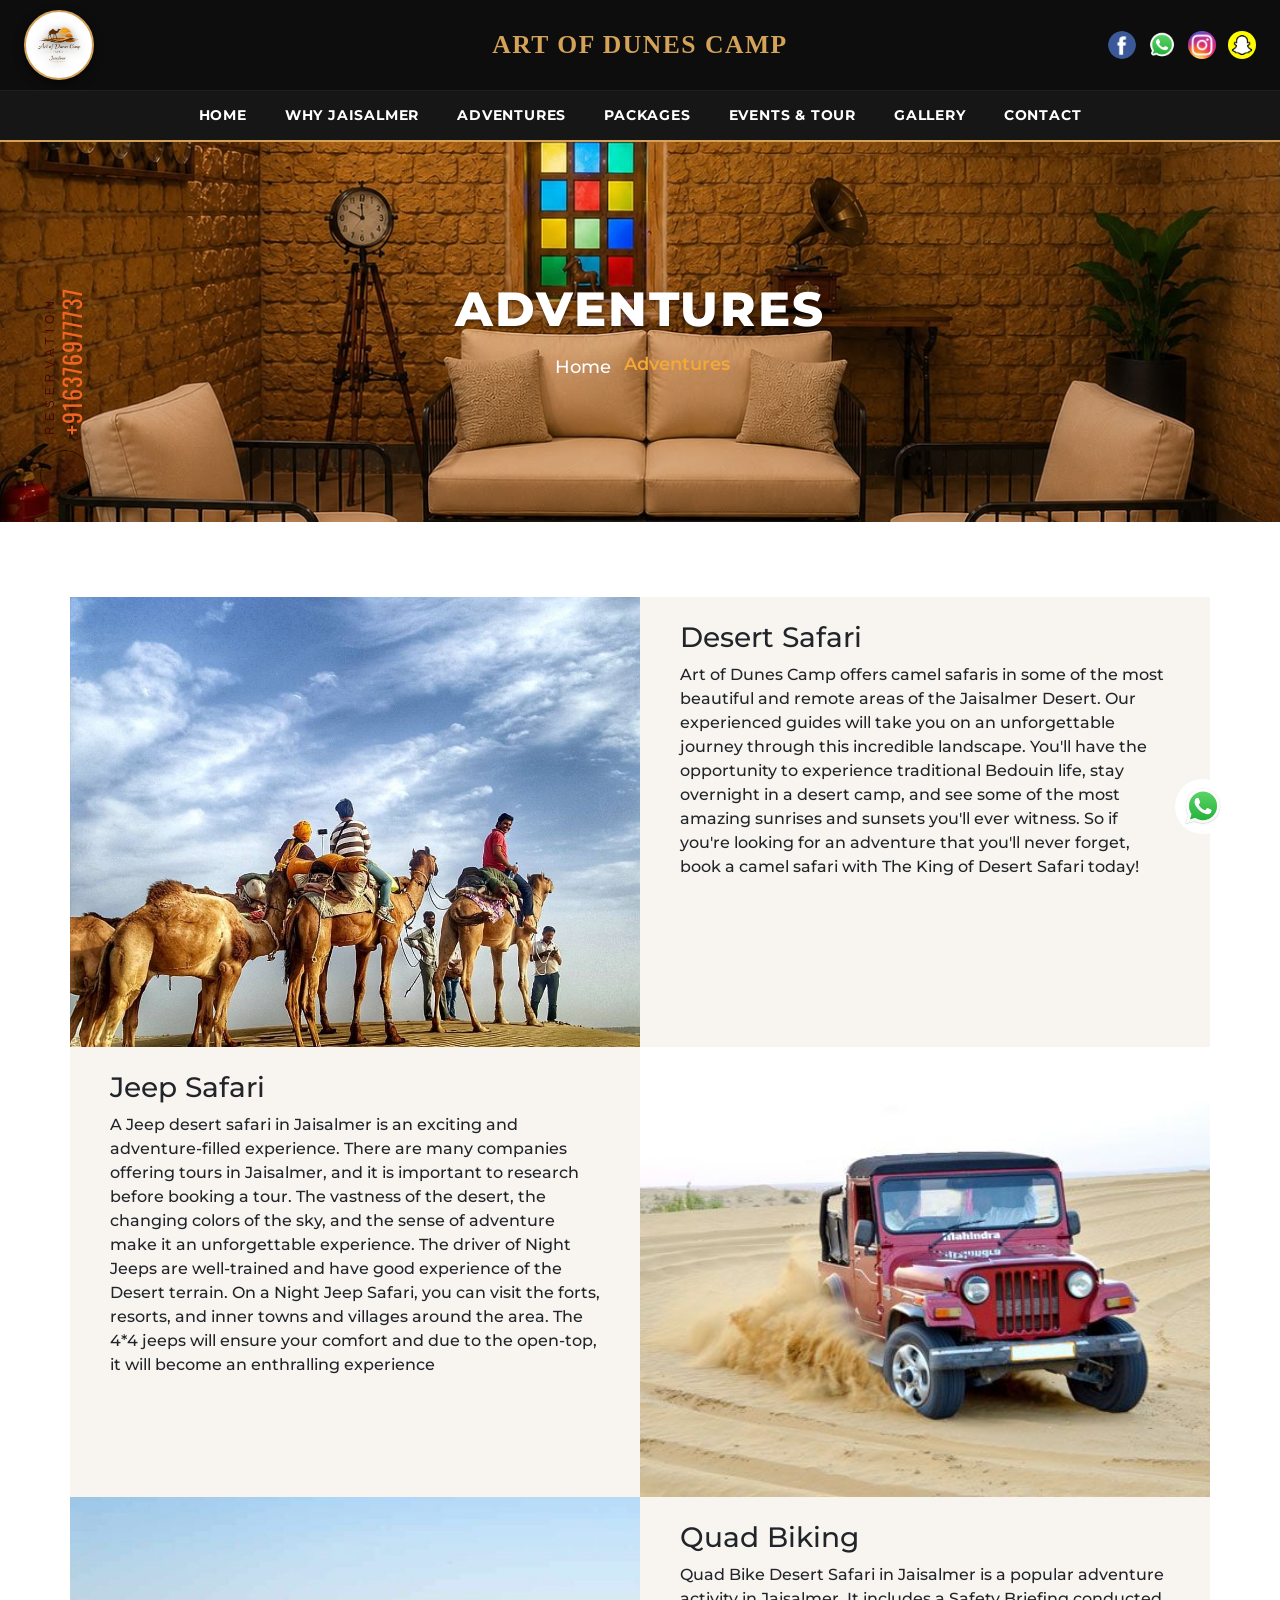
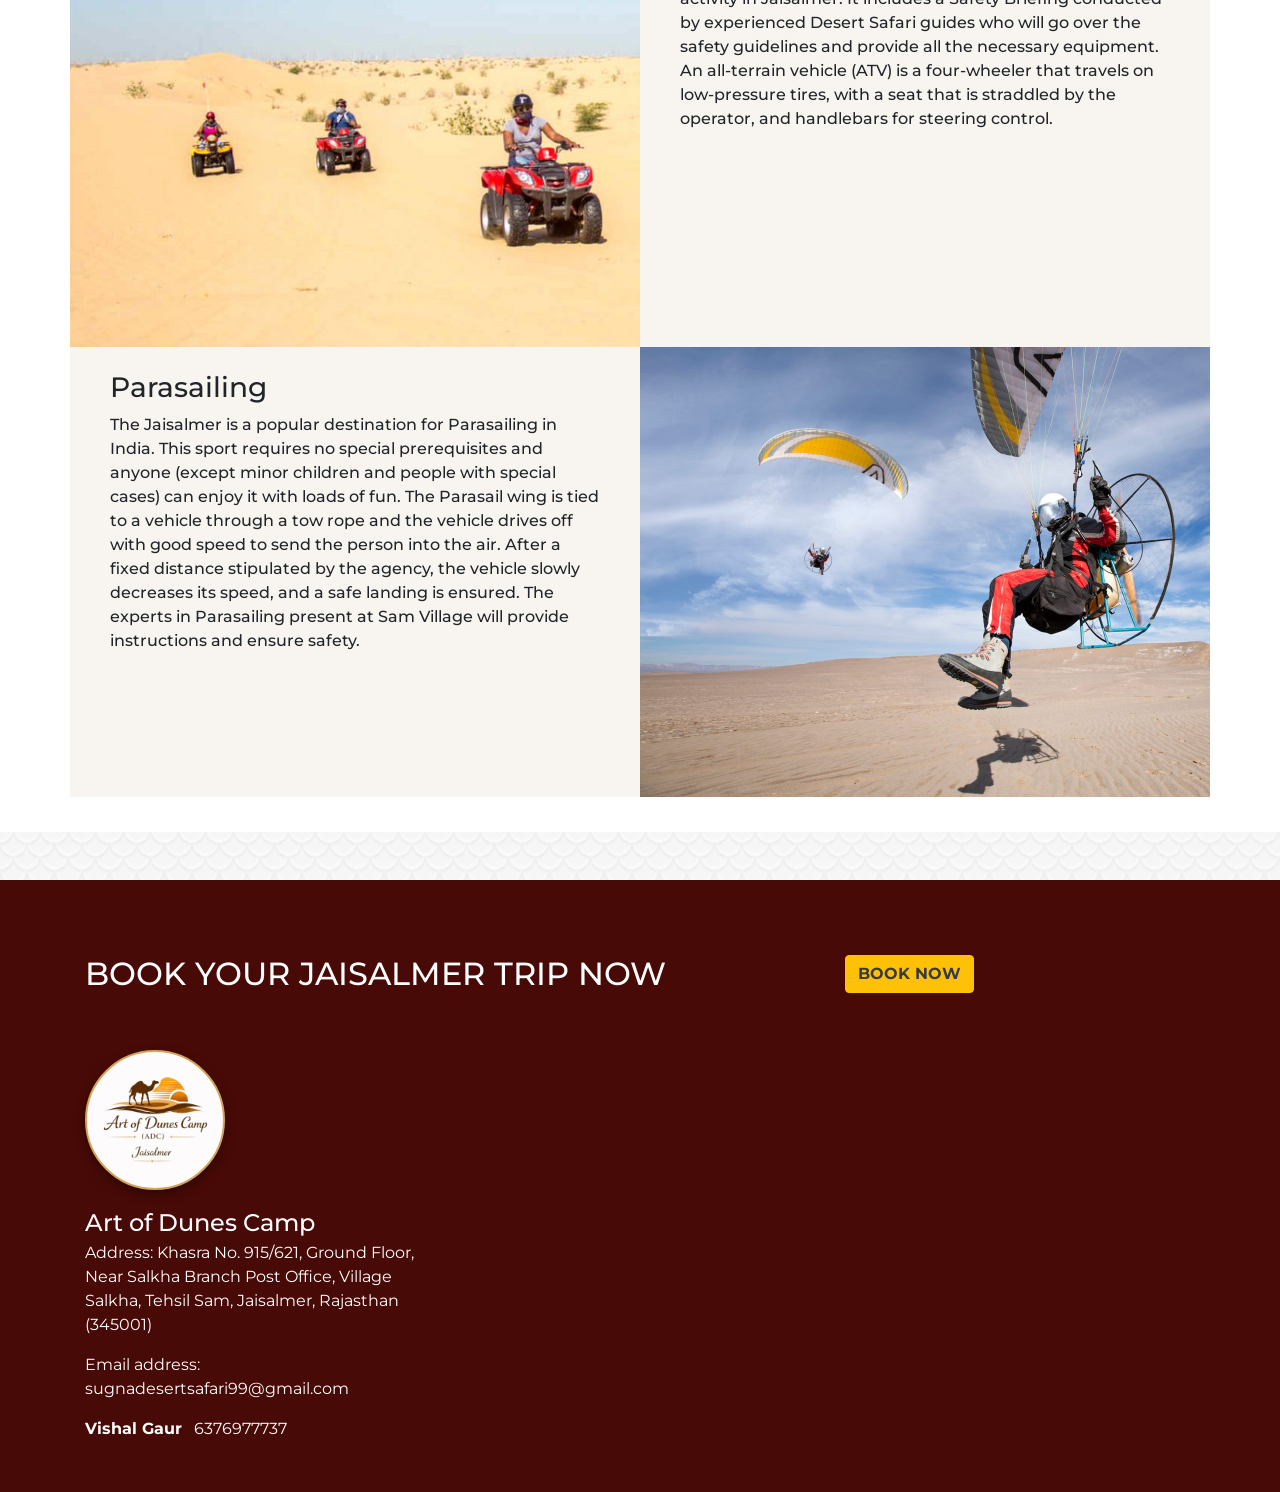
==== commit ac55b8ec: "correct logo" ====
--- a/adventure.html
+++ b/adventure.html
@@ -260,11 +260,13 @@
             </button>
           </div>
           <div class="col-md-4 col-lg-4 mt-5">
-            <div class="footer-logo">
-              <a class="text-white" href="index.html">
-                <img src="images/logo.png" alt="footer-logo">
-              </a>
-            </div>
+            <div class="custom-ft-logo-wrapper mb-3">
+  <a class="text-white d-inline-block" href="index.html">
+    <div class="custom-ft-logo-circle">
+      <img src="images/logo.png" alt="Art of Dunes Camp Logo">
+    </div>
+  </a>
+</div>
             <div class="footer-block-1">
               <h4 class="text-white mb-1">Art of Dunes Camp</h4>
               <p class="text-white">Address: Khasra No. 915/621, Ground Floor, Near Salkha Branch Post Office, Village Salkha, Tehsil Sam, Jaisalmer, Rajasthan (345001)</p>
--- a/css/style.css
+++ b/css/style.css
@@ -71,7 +71,7 @@
 }
 
 .navbar-brand {
-  max-width: 120px;
+  max-width: 140px;
 }
 
 header {
@@ -2939,7 +2939,7 @@
   }
 
   .navbar-brand {
-    max-width: 70px;
+    max-width: 90px;
   }
 
   .bg-header {
@@ -3437,7 +3437,7 @@
 /* Force dimensions & visibility for Logo Image */
 img.main-site-logo,
 .navbar-brand img {
-  height: 70px !important;      /* Explicit visible height */
+  height: 90px !important;      /* Explicit visible height */
   width: auto !important;        /* Maintains proper aspect ratio */
   max-width: 220px !important;
   object-fit: contain !important;
@@ -3749,4 +3749,34 @@
   .breadcrumb-banner .page-title {
     font-size: 2rem;
   }
+}
+
+
+
+/*  */
+
+/* Custom class with explicit overrides */
+.custom-ft-logo-circle {
+  width: 140px !important;
+  height: 140px !important;
+  max-width: none !important;
+  max-height: none !important;
+  border-radius: 50% !important;
+  border: 2px solid #d4a359 !important;
+  background-color: #fdfbfb !important;
+  display: flex !important;
+  align-items: center !important;
+  justify-content: center !important;
+  overflow: hidden !important;
+  padding: 2px !important;
+  box-shadow: 0 4px 12px rgba(0, 0, 0, 0.4) !important;
+}
+
+.custom-ft-logo-circle img {
+  width: 100% !important;
+  height: 100% !important;
+  max-width: 100% !important;
+  max-height: 100% !important;
+  object-fit: contain !important;
+  display: block !important;
 }
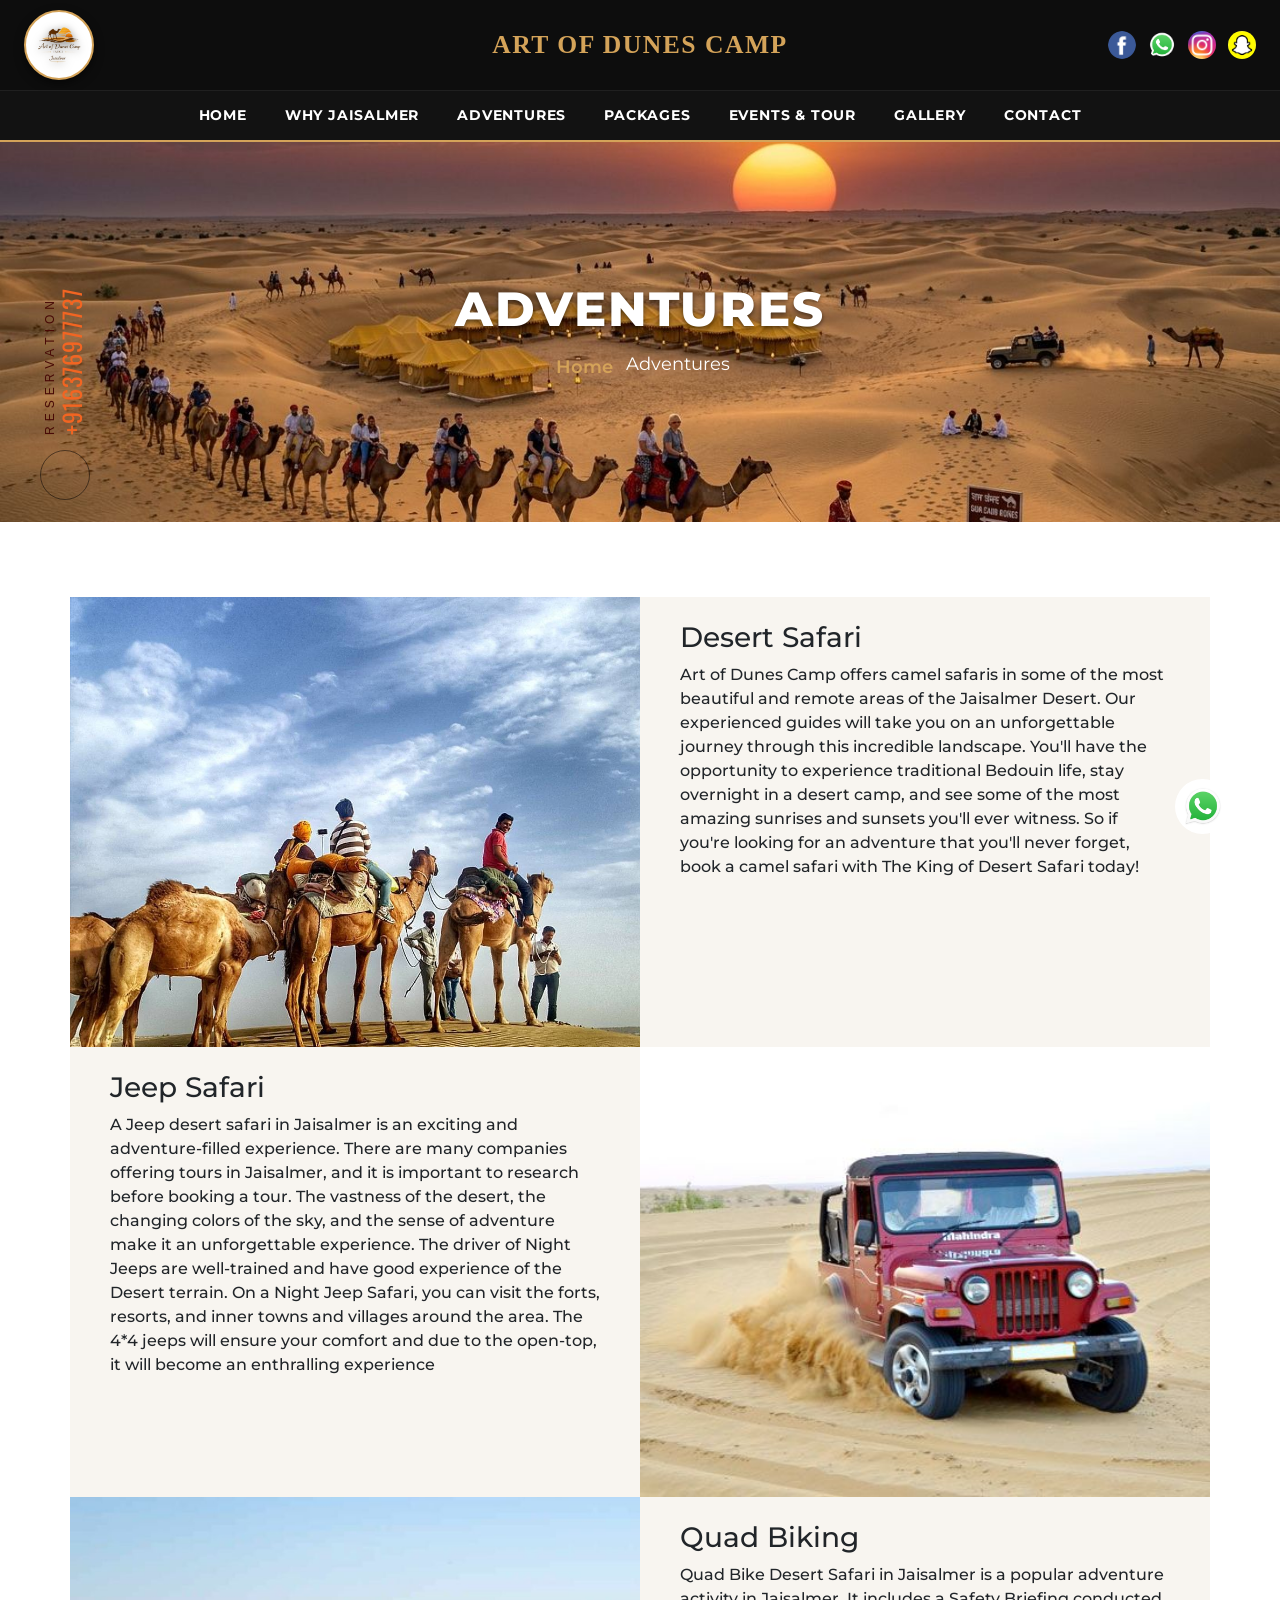
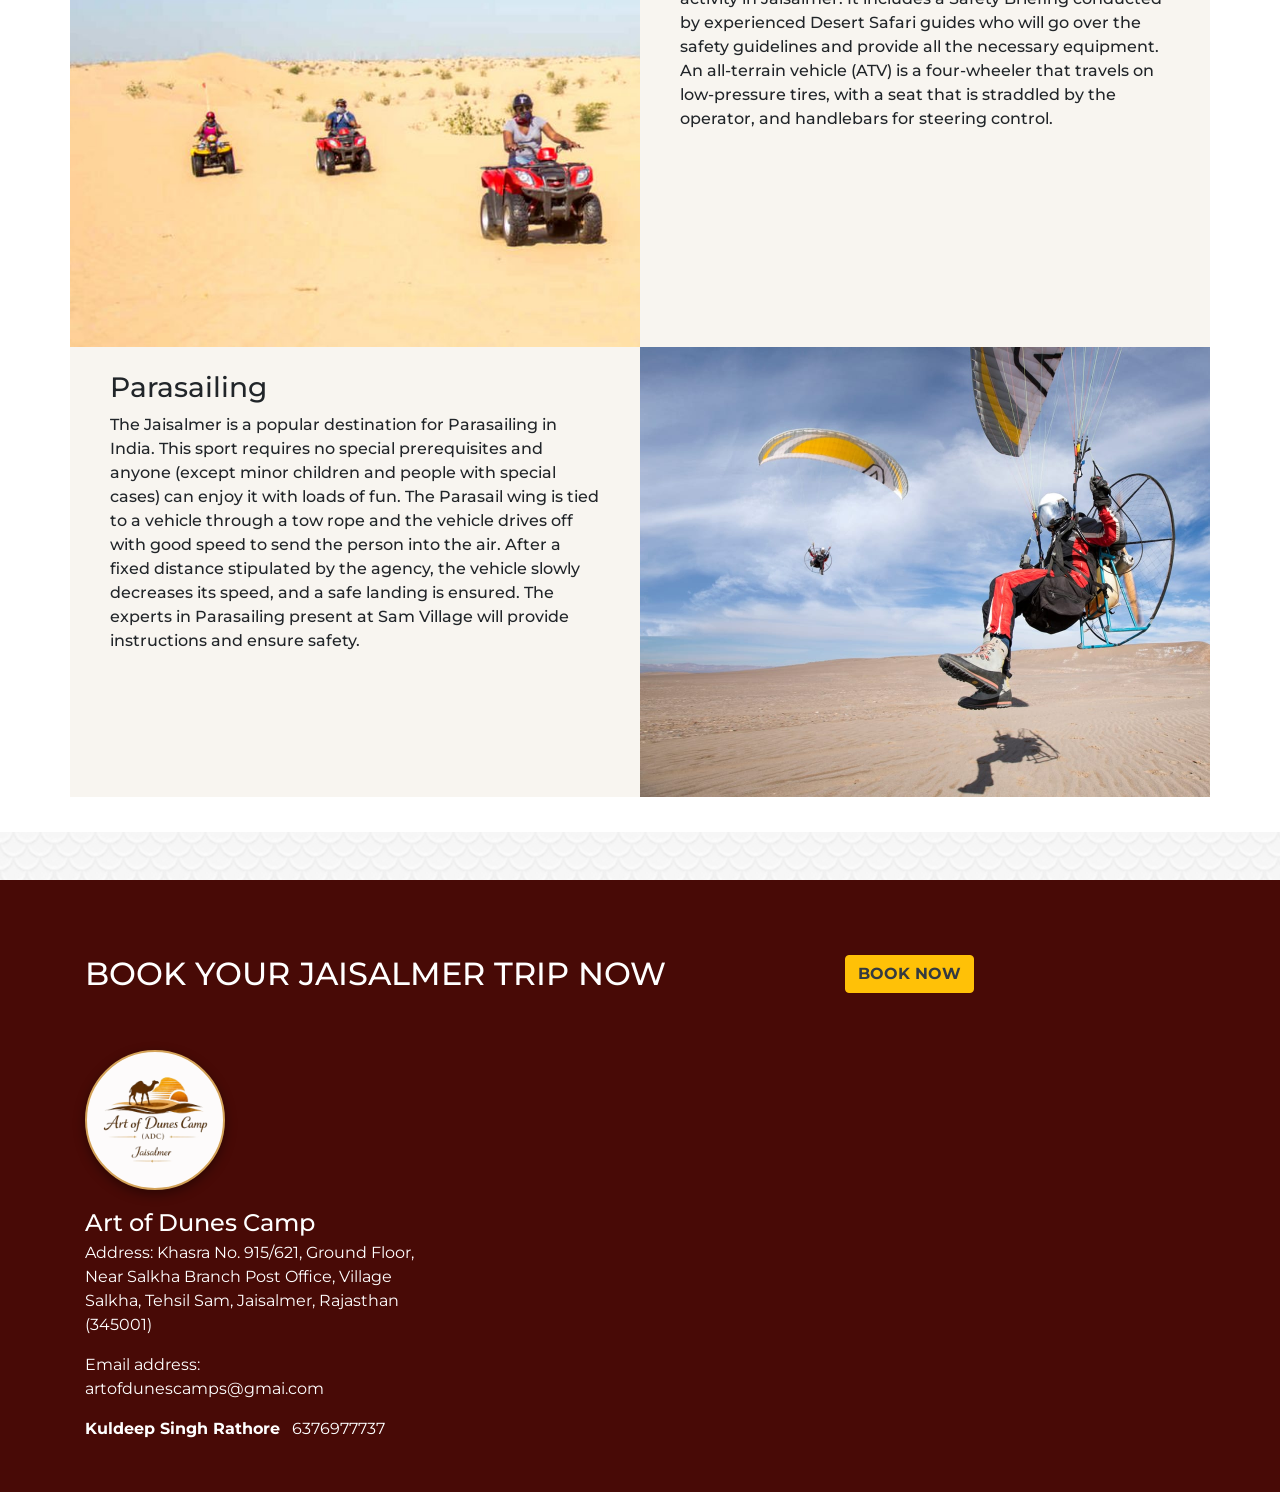
==== commit 7161fb9d: "change images and email" ====
--- a/adventure.html
+++ b/adventure.html
@@ -126,14 +126,12 @@
   </nav>
 
 </header>
-<section class="breadcrumb-banner">
+<!-- ADVENTURES PAGE BANNER -->
+<section class="breadcrumb-banner" style="background-image: url('./images/About/samsdunes.jpg');">
   <div class="container">
     <div class="row text-center justify-content-center">
       <div class="col-lg-8">
-        <!-- Current Page Title -->
         <h1 class="page-title">Adventures</h1>
-        
-        <!-- Breadcrumb Navigation -->
         <nav aria-label="breadcrumb">
           <ol class="breadcrumb justify-content-center">
             <li class="breadcrumb-item"><a href="index.html">Home</a></li>
@@ -270,8 +268,8 @@
             <div class="footer-block-1">
               <h4 class="text-white mb-1">Art of Dunes Camp</h4>
               <p class="text-white">Address: Khasra No. 915/621, Ground Floor, Near Salkha Branch Post Office, Village Salkha, Tehsil Sam, Jaisalmer, Rajasthan (345001)</p>
-              <p>Email address:<a href="mailto:sugnadesertsafari99@gmail.com"> sugnadesertsafari99@gmail.com</a></p>
-              <p><b>Vishal Gaur</b>&nbsp;&nbsp;&nbsp;6376977737 </p>
+              <p>Email address:<a href="mailto:artofdunescamps@gmai.com"> artofdunescamps@gmai.com</a></p>
+              <p><b>Kuldeep Singh Rathore</b>&nbsp;&nbsp;&nbsp;6376977737 </p>
             </div>
           </div>
          
--- a/css/style.css
+++ b/css/style.css
@@ -3664,17 +3664,16 @@
 
 /* ==========================================
    Updated Breadcrumb Banner (Taller & Spaced)
-========================================== */
+========================================== *//* Dynamic Breadcrumb Banner */
 .breadcrumb-banner {
   position: relative;
-  background-image: url('../images/About/maharaj.jpg'); /* Replace with your banner image path */
   background-size: cover;
   background-position: center center;
   background-repeat: no-repeat;
   
-  /* --- Height & Spacing Increase --- */
-  padding: 130px 0; /* Increased top/bottom padding for more vertical height */
-  min-height: 380px; /* Gives a prominent, balanced hero banner height */
+  /* Height & Spacing */
+  padding: 130px 0;
+  min-height: 380px;
   display: flex;
   align-items: center;
   
@@ -3682,7 +3681,7 @@
   z-index: 1;
 }
 
-/* Darker Overlay to make white & gold text pop clearly */
+/* Darker Overlay Fix (Inline image ke upar layer set karne ke liye) */
 .breadcrumb-banner::before {
   content: "";
   position: absolute;
@@ -3690,8 +3689,14 @@
   left: 0;
   width: 100%;
   height: 100%;
-  background: rgba(0, 0, 0, 0.65); /* Darkened slightly so yellow text is fully readable */
-  z-index: -1;
+  background: rgba(0, 0, 0, 0.65); /* Dark Overlay */
+  z-index: 1;
+}
+
+/* Text and Links Layer (Overlay ke upar visible rakhne ke liye) */
+.breadcrumb-banner .container {
+  position: relative;
+  z-index: 2;
 }
 
 /* Main Heading */
@@ -3705,7 +3710,7 @@
   text-shadow: 0 2px 4px rgba(0, 0, 0, 0.5);
 }
 
-/* Breadcrumb Navigation */
+/* Breadcrumb Navigation Links */
 .breadcrumb-banner .breadcrumb {
   background: transparent;
   padding: 0;
@@ -3713,30 +3718,14 @@
   font-size: 1.1rem;
 }
 
-/* Separator Icon (›) */
-.breadcrumb-banner .breadcrumb-item + .breadcrumb-item::before {
-  content: "›";
-  color: #f3a838; /* Bright desert gold */
-  padding: 0 10px;
-  font-weight: bold;
-}
-
-/* Home Link */
 .breadcrumb-banner .breadcrumb-item a {
+  color: #d4a359;
+  text-decoration: none;
+  font-weight: 600;
+}
+
+.breadcrumb-banner .breadcrumb-item.active {
   color: #ffffff;
-  text-decoration: none;
-  font-weight: 500;
-  transition: color 0.3s ease;
-}
-
-.breadcrumb-banner .breadcrumb-item a:hover {
-  color: #f3a838;
-}
-
-/* Active Page Title (Packages) */
-.breadcrumb-banner .breadcrumb-item.active {
-  color: #f3a838; /* Gold color for contrast */
-  font-weight: 600;
 }
 
 /* Mobile Responsiveness */
@@ -3779,4 +3768,392 @@
   max-height: 100% !important;
   object-fit: contain !important;
   display: block !important;
+}
+
+
+
+
+/* ==========================================================================
+   ART OF DUNES CAMP - HEADER & HERO SLIDER CSS
+   ========================================================================== */
+
+/* --- Base Header Layout --- */
+.aod-site-header {
+  position: relative;
+  background-color: #0b0b0b;
+  width: 100%;
+  font-family: inherit;
+  z-index: 1000;
+}
+
+/* --- Top Bar Layout --- */
+.aod-top-bar {
+  background-color: #0e0d0d;
+  padding: 12px 0;
+  border-bottom: 1px solid rgba(212, 163, 89, 0.25);
+}
+
+.aod-top-bar-wrapper {
+  display: flex;
+  align-items: center;
+  justify-content: space-between;
+  gap: 15px;
+}
+
+/* Circular Logo Badge */
+.aod-brand-logo {
+  display: flex;
+  align-items: center;
+  justify-content: center;
+}
+
+.aod-logo-circle {
+  width: 80px;
+  height: 80px;
+  border-radius: 50%;
+  border: 2px solid #d4a359;
+  background-color: #fcf8f8;
+  display: flex;
+  align-items: center;
+  justify-content: center;
+  overflow: hidden;
+  padding: 4px;
+  box-shadow: 0 4px 12px rgba(0, 0, 0, 0.6);
+  transition: transform 0.3s ease, border-color 0.3s ease;
+  text-decoration: none;
+}
+
+.aod-logo-circle:hover {
+  transform: scale(1.05);
+  border-color: #ffffff;
+}
+
+.aod-logo-circle img {
+  width: 100%;
+  height: 100%;
+  object-fit: contain;
+  display: block;
+}
+
+/* Center Brand Title */
+.aod-brand-title {
+  text-align: center;
+}
+
+.aod-brand-title .aod-title-main {
+  color: #ffffff;
+  font-size: 1.6rem;
+  font-weight: 700;
+  letter-spacing: 2px;
+  margin: 0;
+  text-transform: uppercase;
+  line-height: 1.2;
+}
+
+.aod-brand-title .aod-title-sub {
+  color: #d4a359;
+  font-size: 0.85rem;
+  letter-spacing: 4px;
+  text-transform: uppercase;
+  display: block;
+  margin-top: 2px;
+  font-weight: 500;
+}
+
+/* Social Link Icons */
+.aod-social-links {
+  display: flex;
+  align-items: center;
+  gap: 10px;
+}
+
+.aod-social-links a {
+  width: 36px;
+  height: 36px;
+  border-radius: 50%;
+  background-color: rgba(255, 255, 255, 0.05);
+  border: 1px solid rgba(212, 163, 89, 0.3);
+  display: flex;
+  align-items: center;
+  justify-content: center;
+  transition: all 0.3s ease;
+  text-decoration: none;
+}
+
+.aod-social-links a:hover {
+  border-color: #d4a359;
+  background-color: #d4a359;
+  transform: translateY(-2px);
+}
+
+.aod-social-links img {
+  width: 18px;
+  height: 18px;
+  object-fit: contain;
+  border-radius: 50%;
+  display: block;
+}
+
+/* --- Navigation Bar --- */
+.aod-navbar {
+  background-color: #121212 !important;
+  border-bottom: 2px solid #d4a359 !important;
+  padding: 0 !important;
+}
+
+.aod-nav-list {
+  gap: 6px;
+  margin: 0;
+  padding: 0;
+}
+
+.aod-nav-list .nav-link {
+  color: #e0e0e0 !important;
+  font-size: 0.92rem;
+  font-weight: 500;
+  letter-spacing: 1px;
+  padding: 16px 16px !important;
+  text-transform: uppercase;
+  transition: color 0.3s ease, background-color 0.3s ease;
+}
+
+.aod-nav-list .nav-link:hover,
+.aod-nav-list .nav-link.active {
+  color: #d4a359 !important;
+  background-color: rgba(212, 163, 89, 0.08);
+}
+
+/* Custom Dropdown Menu */
+.aod-dropdown-menu {
+  background-color: #1a1a1a !important;
+  border: 1px solid #d4a359 !important;
+  border-radius: 4px;
+  padding: 8px 0 !important;
+  margin-top: 0 !important;
+  box-shadow: 0 8px 20px rgba(0, 0, 0, 0.7);
+}
+
+.aod-dropdown-menu .dropdown-item {
+  color: #d1d1d1 !important;
+  font-size: 0.88rem;
+  padding: 10px 20px !important;
+  transition: all 0.25s ease;
+  text-transform: capitalize;
+}
+
+.aod-dropdown-menu .dropdown-item:hover {
+  background-color: #d4a359 !important;
+  color: #000000 !important;
+}
+
+/* Mobile Toggler Button */
+.aod-toggler {
+  border: 1px solid #d4a359 !important;
+  background-color: #0e0d0d !important;
+  display: flex !important;
+  align-items: center !important;
+  justify-content: center !important;
+  gap: 10px;
+  outline: none !important;
+  box-shadow: none !important;
+  border-radius: 4px;
+}
+
+.aod-toggler-label {
+  color: #d4a359;
+  font-size: 0.9rem;
+  font-weight: 600;
+  letter-spacing: 1px;
+}
+
+/* Custom Gold SVG Hamburger Icon */
+.aod-toggler .navbar-toggler-icon.aod-toggler-icon {
+  background-image: url("data:image/svg+xml;charset=utf8,%3Csvg viewBox='0 0 30 30' xmlns='http://www.w3.org/2000/svg'%3E%3Cpath stroke='rgba(212, 163, 89, 1)' stroke-width='2.5' stroke-linecap='round' stroke-miterlimit='10' d='M4 7h22M4 15h22M4 23h22'/%3E%3C/svg%3E") !important;
+  width: 1.3em;
+  height: 1.3em;
+}
+
+/* --- Hero Slider --- */
+.aod-hero-slider {
+  position: relative;
+  width: 100%;
+  overflow: hidden;
+}
+
+.aod-slide-item {
+  height: 75vh;
+  min-height: 480px;
+  background-size: cover;
+  background-position: center;
+  background-repeat: no-repeat;
+  display: flex;
+  align-items: center;
+  justify-content: center;
+}
+
+.aod-caption {
+  text-align: center;
+  color: #ffffff;
+}
+
+.aod-subtitle {
+  color: #d4a359;
+  font-size: 1.2rem;
+  letter-spacing: 3px;
+  text-transform: uppercase;
+  font-weight: 600;
+  display: block;
+  margin-bottom: 12px;
+}
+
+.aod-title {
+  color: #ffffff;
+  font-size: 2.8rem;
+  font-weight: 700;
+  letter-spacing: 1px;
+  text-shadow: 0 4px 12px rgba(0, 0, 0, 0.8);
+  margin: 0;
+  line-height: 1.2;
+}
+
+/* --- Responsive Styles (< 991px Mobile / Tablet) --- */
+@media (max-width: 991.98px) {
+  .aod-top-bar-wrapper {
+    flex-direction: column !important;
+    gap: 10px !important;
+  }
+
+  .aod-logo-circle {
+    width: 65px !important;
+    height: 65px !important;
+  }
+
+  .aod-brand-title .aod-title-main {
+    font-size: 1.2rem !important;
+  }
+
+  .aod-brand-title .aod-title-sub {
+    font-size: 0.75rem !important;
+  }
+
+  .aod-social-links a {
+    width: 32px !important;
+    height: 32px !important;
+  }
+
+  .aod-social-links img {
+    width: 15px !important;
+    height: 15px !important;
+  }
+
+  .aod-nav-list {
+    padding: 10px 0 !important;
+    text-align: center;
+  }
+
+  .aod-nav-list .nav-link {
+    padding: 10px 0 !important;
+    border-bottom: 1px solid rgba(212, 163, 89, 0.12);
+  }
+
+  .aod-dropdown-menu {
+    text-align: center;
+    background-color: #0b0b0b !important;
+    border: none !important;
+  }
+
+  .aod-slide-item {
+    height: 55vh;
+    min-height: 360px;
+  }
+
+  .aod-subtitle {
+    font-size: 0.95rem;
+    letter-spacing: 2px;
+  }
+
+  .aod-title {
+    font-size: 1.75rem;
+  }
+}
+
+
+
+/* ==========================================================================
+   MOBILE & DROPDOWN MENU COLOR FIX (DARK BACKGROUND & HIGH CONTRAST TEXT)
+   ========================================================================== */
+
+/* Navbar collapse background fix for mobile */
+.aod-navbar .navbar-collapse,
+#aodNavContent {
+  background-color: #121212 !important;
+  padding: 10px 0;
+  border-radius: 0 0 8px 8px;
+}
+
+/* Nav links color fix */
+.aod-nav-list .nav-link {
+  color: #ffffff !important;
+  font-weight: 600 !important;
+  text-align: center;
+}
+
+.aod-nav-list .nav-link:hover,
+.aod-nav-list .nav-link.active {
+  color: #d4a359 !important;
+  background-color: rgba(212, 163, 89, 0.15) !important;
+}
+
+/* Dropdown menu background & text fix */
+.aod-dropdown-menu {
+  background-color: #1a1a1a !important;
+  border: 1px solid #d4a359 !important;
+}
+
+.aod-dropdown-menu .dropdown-item {
+  color: #e0e0e0 !important;
+  font-weight: 500;
+}
+
+.aod-dropdown-menu .dropdown-item:hover {
+  background-color: #d4a359 !important;
+  color: #000000 !important;
+}
+
+/* Mobile Divider Line Fix */
+@media (max-width: 991.98px) {
+  .aod-nav-list .nav-item {
+    border-bottom: 1px solid rgba(212, 163, 89, 0.2);
+  }
+  
+  .aod-nav-list .nav-item:last-child {
+    border-bottom: none;
+  }
+}
+
+
+  /* Quick fix for older legacy headers on inner pages */
+header.main-global-header,
+.site-header {
+  background-color: #0b0b0b !important;
+}
+
+header.main-global-header .navbar,
+.site-header .navbar {
+  background-color: #121212 !important;
+}
+
+header.main-global-header .navbar-collapse,
+.site-header .navbar-collapse {
+  background-color: #121212 !important;
+}
+
+header.main-global-header .nav-link,
+.site-header .nav-link {
+  color: #ffffff !important;
+}
+
+header.main-global-header .nav-link:hover,
+header.main-global-header .nav-link.active {
+  color: #d4a359 !important;
 }
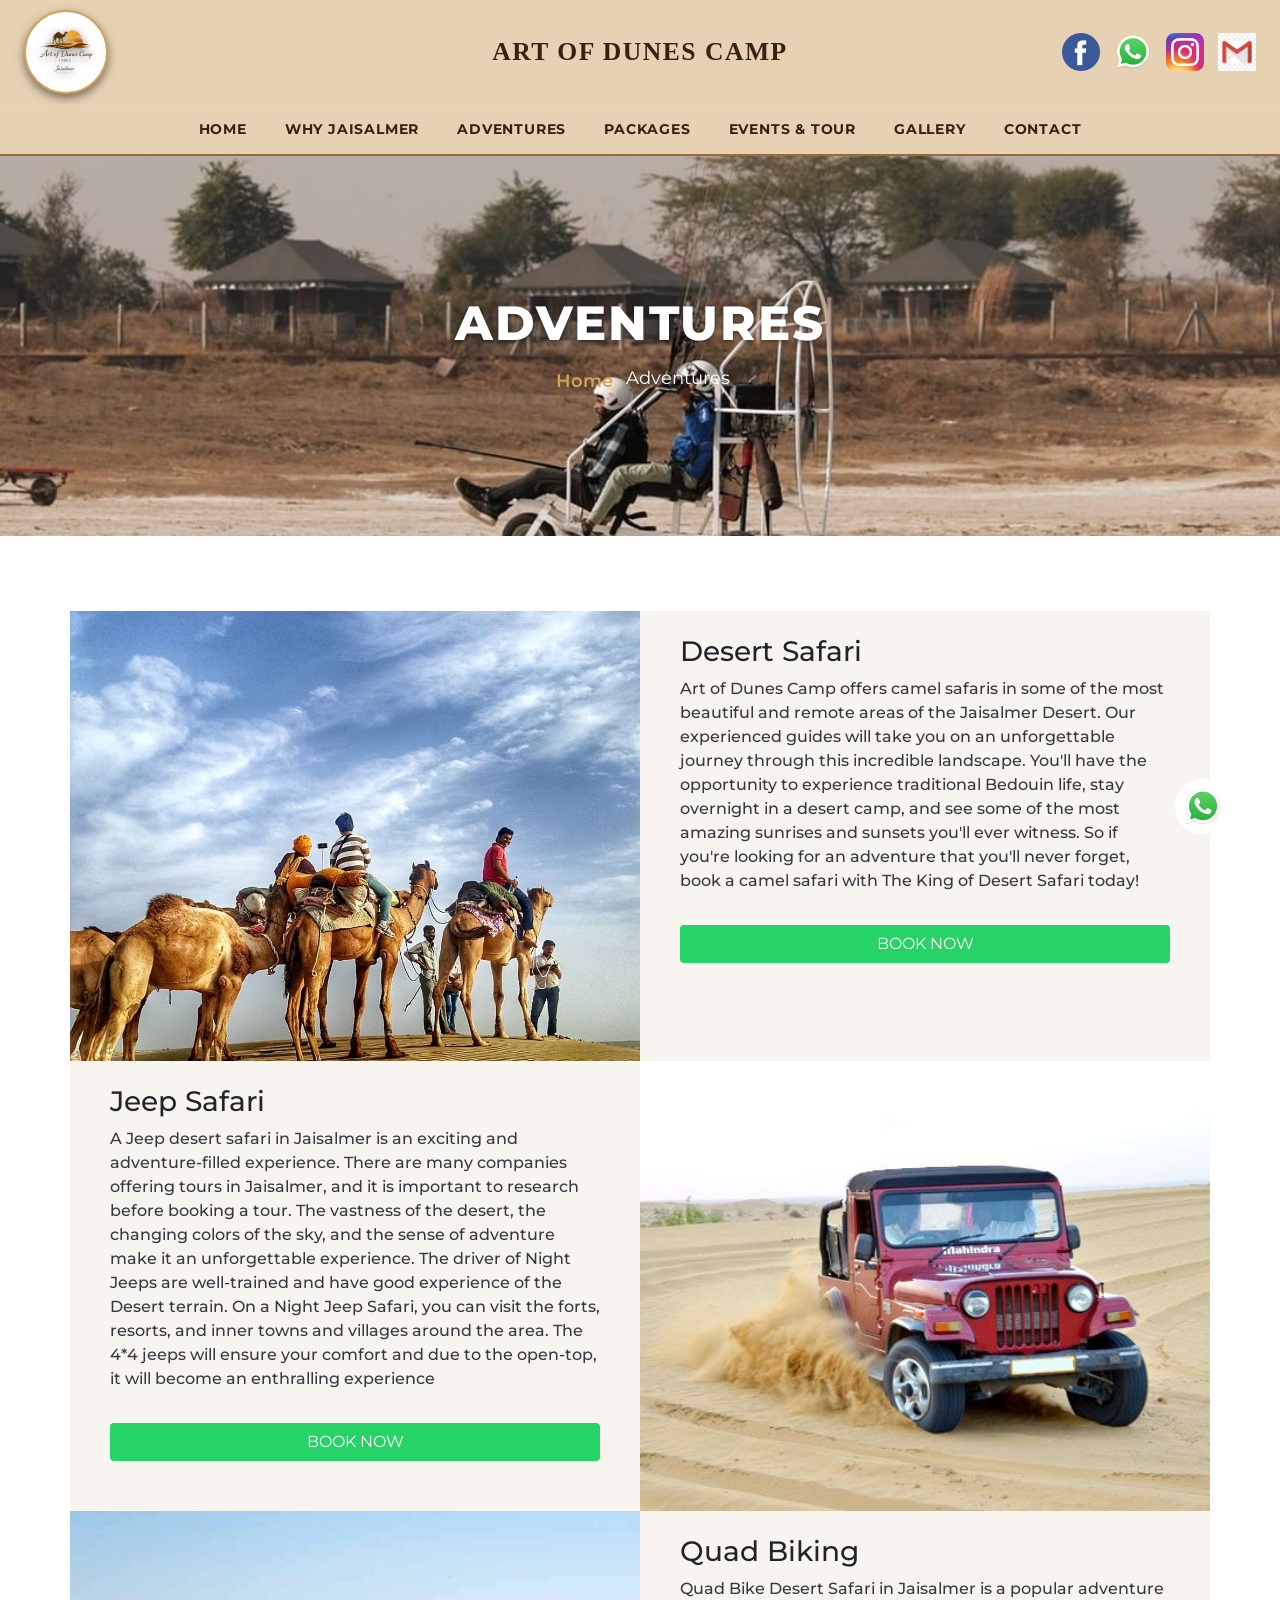
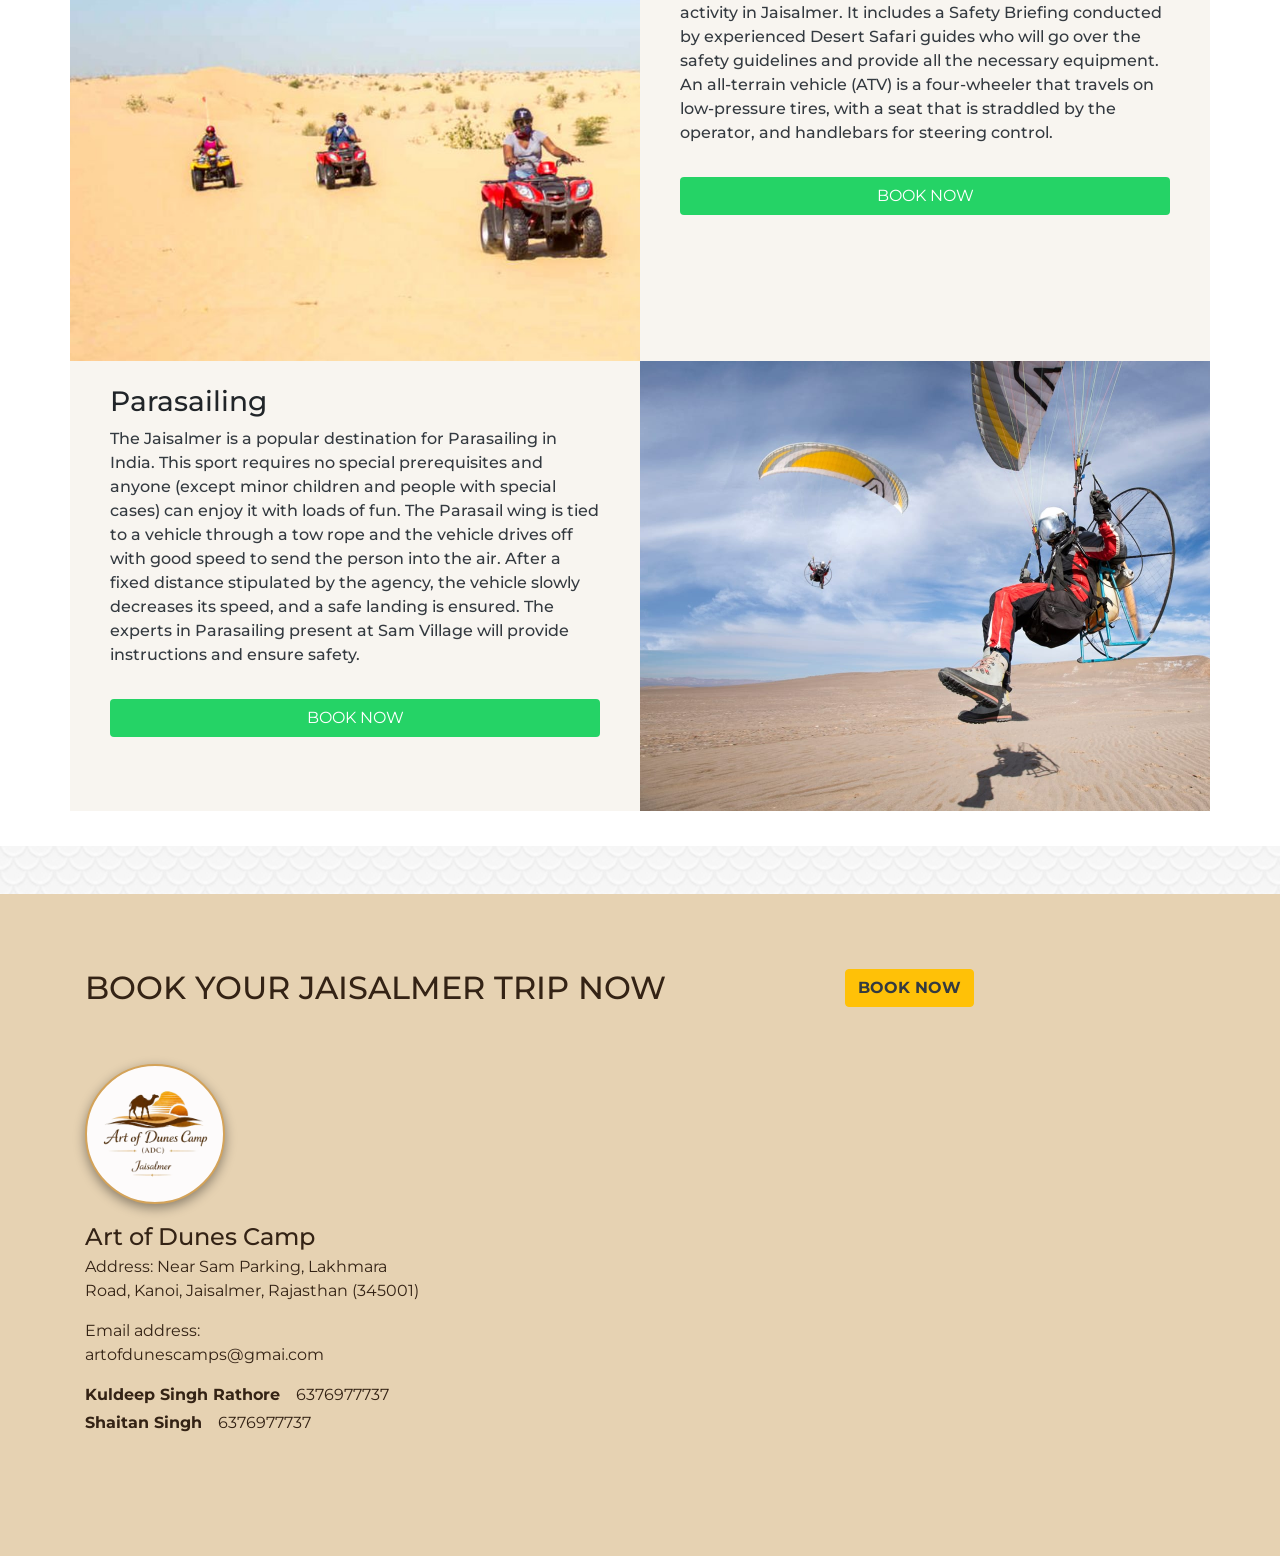
==== commit 8cc6eba9: "Update Art of Dunes website content and UI" ====
--- a/adventure.html
+++ b/adventure.html
@@ -85,9 +85,12 @@
         <div class="social-icons-wrapper">
           <a href="https://www.facebook.com/profile.php?id=100091669342793" target="_blank"><img src="images/Home/icons/facebook.png" alt="FB"></a>
           <a href="#"><img src="images/Home/icons/whatsapp.png" alt="WA"></a>
-          <a href="#"><img src="images/Home/icons/instagram.png" alt="IG"></a>
-          <a href="https://www.snapchat.com/add/sugnadesert99" target="_blank"><img src="images/Home/icons/Snapchat-logo.jpg" alt="SC"></a>
-        </div>
+          <a href="https://www.instagram.com/artofdunes_camp?igsh=MTI1YzRiMWIxZDA1cw==" target="_blank" rel="noopener"><img src="images/Home/icons/instagram.png" alt="IG"></a>
+<!-- Snapchat ki jagah ye update karo -->
+<a href="mailto:your-email@gmail.com" title="Gmail">
+  <!-- Path check karein: e.g., images/Home/icons/gmail.jpg -->
+  <img src="images/Home/icons/gmail.jpg" alt="Gmail"> 
+</a>        </div>
       </div>
 
     </div>
@@ -109,10 +112,10 @@
           <li class="nav-item dropdown">
             <a class="nav-link dropdown-toggle" href="#" id="pkgDrop" data-toggle="dropdown">Packages</a>
             <div class="dropdown-menu">
-              <a class="dropdown-item" href="maharaja-package.html">Maharaja Packages</a>
-              <a class="dropdown-item" href="maharani-package.html">Maharani Luxury AC Tent</a>
-              <a class="dropdown-item" href="yuvraj-package.html">Yuvraj Super Deluxe Tent</a>
-              <a class="dropdown-item" href="mobile-tent.html">Soldier Mobile Tent</a>
+              <!-- <a class="dropdown-item" href="maharaja-package.html">Maharaja Packages</a> -->
+              <a class="dropdown-item" href="maharani-package.html">Swiss Tent</a>
+              <a class="dropdown-item" href="yuvraj-package.html">Deluxe Tent</a>
+              <!-- <a class="dropdown-item" href="mobile-tent.html">Soldier Mobile Tent</a> -->
               <a class="dropdown-item" href="royal-odc.html">Royal ODC</a>
               <a class="dropdown-item" href="rajasthani-dance-dinner.html">Rajasthani Dance & Dinner</a>
             </div>
@@ -127,7 +130,7 @@
 
 </header>
 <!-- ADVENTURES PAGE BANNER -->
-<section class="breadcrumb-banner" style="background-image: url('./images/About/samsdunes.jpg');">
+<section class="breadcrumb-banner" style="background-image: url('./images/adventures/breadcrumb.jpeg');">
   <div class="container">
     <div class="row text-center justify-content-center">
       <div class="col-lg-8">
@@ -155,7 +158,7 @@
                 class="adventure-info d-flex flex-column justify-content-center px-4"
               >
                 <h3>Desert Safari</h3>
-                <p class="fw-500">
+                <p class="fw-500 text-dark">
                   Art of Dunes Camp offers camel safaris in some of the most
                   beautiful and remote areas of the Jaisalmer Desert. Our
                   experienced guides will take you on an unforgettable journey
@@ -166,6 +169,15 @@
                   adventure that you'll never forget, book a camel safari with
                   The King of Desert Safari today!
                 </p>
+                <a
+  href="https://wa.me/916376977737?text=Hi%20Art%20of%20Dunes%2C%20I%20would%20like%20to%20book%20this%20adventure%20activity."
+  class="btn text-uppercase mt-3"
+  style="background-color: #25D366; color: #ffffff;"
+  target="_blank"
+  rel="noopener"
+>
+  Book Now
+</a>
               </div>
             </div>
           </div>
@@ -175,7 +187,7 @@
             <div class="col-lg-6 col-md-12 bg-adventurecolor py-4 px-3">
               <div class="adventure-info px-4">
                 <h3>Jeep Safari</h3>
-                <p class="fw-500">
+                <p class="fw-500 text-dark">
                   A Jeep desert safari in Jaisalmer is an exciting and
                   adventure-filled experience. There are many companies offering
                   tours in Jaisalmer, and it is important to research before
@@ -188,6 +200,15 @@
                   ensure your comfort and due to the open-top, it will become an
                   enthralling experience
                 </p>
+                <a
+  href="https://wa.me/916376977737?text=Hi%20Art%20of%20Dunes%2C%20I%20would%20like%20to%20book%20this%20adventure%20activity."
+  class="btn text-uppercase mt-3 w-100"
+  style="background-color: #25D366; color: #ffffff;"
+  target="_blank"
+  rel="noopener"
+>
+  Book Now
+</a>
               </div>
             </div>
             <div class="col-lg-6 col-md-12 px-0">
@@ -205,7 +226,7 @@
                 class="adventure-info d-flex flex-column justify-content-center px-4"
               >
                 <h3>Quad Biking</h3>
-                <p class="fw-500">
+                <p class="fw-500 text-dark">
                   Quad Bike Desert Safari in Jaisalmer is a popular adventure
                   activity in Jaisalmer. It includes a Safety Briefing conducted
                   by experienced Desert Safari guides who will go over the
@@ -214,6 +235,15 @@
                   low-pressure tires, with a seat that is straddled by the
                   operator, and handlebars for steering control.
                 </p>
+                <a
+  href="https://wa.me/916376977737?text=Hi%20Art%20of%20Dunes%2C%20I%20would%20like%20to%20book%20this%20adventure%20activity."
+  class="btn text-uppercase mt-3 w-100"
+  style="background-color: #25D366; color: #ffffff;"
+  target="_blank"
+  rel="noopener"
+>
+  Book Now
+</a>
               </div>
             </div>
           </div>
@@ -223,7 +253,7 @@
             <div class="col-lg-6 col-md-12 bg-adventurecolor py-4 px-3">
               <div class="adventure-info px-4">
                 <h3>Parasailing</h3>
-                <p class="fw-500">
+                <p class="fw-500 text-dark">
                   The Jaisalmer is a popular destination for Parasailing in
                   India. This sport requires no special prerequisites and anyone
                   (except minor children and people with special cases) can
@@ -235,6 +265,16 @@
                   experts in Parasailing present at Sam Village will provide
                   instructions and ensure safety.
                 </p>
+
+                <a
+  href="https://wa.me/916376977737?text=Hi%20Art%20of%20Dunes%2C%20I%20would%20like%20to%20book%20this%20adventure%20activity."
+  class="btn text-uppercase mt-3 w-100"
+  style="background-color: #25D366; color: #ffffff;"
+  target="_blank"
+  rel="noopener"
+>
+  Book Now
+</a>
               </div>
             </div>
             <div class="col-lg-6 col-md-12 px-0">
@@ -243,6 +283,7 @@
           </div>
         </div>
       </div>
+      
     </section>
 
     
@@ -254,7 +295,7 @@
           </div>
           <div class="col-md-4 ">
             <button class="btn btn-warning text-uppercase">
-              <a href="#" class="text-dark font-weight-bold">book now</a>
+              <a href="https://wa.me/916376977737?text=Hi%20Art%20of%20Dunes%2C%20I%20would%20like%20to%20enquire%20about%20a%20stay." class="text-dark font-weight-bold" target="_blank" rel="noopener">book now</a>
             </button>
           </div>
           <div class="col-md-4 col-lg-4 mt-5">
@@ -267,15 +308,25 @@
 </div>
             <div class="footer-block-1">
               <h4 class="text-white mb-1">Art of Dunes Camp</h4>
-              <p class="text-white">Address: Khasra No. 915/621, Ground Floor, Near Salkha Branch Post Office, Village Salkha, Tehsil Sam, Jaisalmer, Rajasthan (345001)</p>
+            <p class="text-white">Address: Near Sam Parking, Lakhmara Road, Kanoi, Jaisalmer, Rajasthan (345001)</p>
               <p>Email address:<a href="mailto:artofdunescamps@gmai.com"> artofdunescamps@gmai.com</a></p>
-              <p><b>Kuldeep Singh Rathore</b>&nbsp;&nbsp;&nbsp;6376977737 </p>
-            </div>
+<p style="margin-bottom: 4px;">
+  <b>Kuldeep Singh Rathore</b>&nbsp;&nbsp;&nbsp;
+  <a href="tel:+916376977737" style="color: inherit; text-decoration: none;">
+    6376977737
+  </a>
+</p>
+
+<p style="margin-bottom: 0;">
+  <b>Shaitan Singh</b>&nbsp;&nbsp;&nbsp;
+  <a href="tel:+916376977737" style="color: inherit; text-decoration: none;">
+    6376977737
+  </a>
+</p>            </div>
           </div>
          
           <div class="col-md-8 mt-5">
-            <iframe src="https://www.google.com/maps/embed?pb=!1m14!1m8!1m3!1d222.42809038540454!2d70.57910509625897!3d26.876523998769635!3m2!1i1024!2i768!4f13.1!3m3!1m2!1s0x3947dde71e7563b9%3A0x86a635a97492763!2sSugna%20Desert%20Safari%20Jaisalmer!5e0!3m2!1sen!2sin!4v1686397089514!5m2!1sen!2sin" width="100%" height="100%" style="border:0;" allowfullscreen="" loading="lazy" referrerpolicy="no-referrer-when-downgrade"></iframe>
-          </div>
+<iframe src="https://www.google.com/maps/embed?pb=!1m14!1m12!1m3!1d12837.920933551703!2d70.5934061554478!3d26.89400284085548!2m3!1f0!2f0!3f0!3m2!1i1024!2i768!4f13.1!5e0!3m2!1sen!2sin!4v1787145008875!5m2!1sen!2sin" width="600" height="450" style="border:0;" allowfullscreen="" loading="lazy" referrerpolicy="strict-origin-when-cross-origin"></iframe>          </div>
         </div>
       </div>
     </footer>
@@ -290,7 +341,7 @@
       </ul>
     </div>
   
-    <div class="call-sugna-desert-safari">
+    <div class="call-artofdunes-desert-safari">
       <div class="reservation">
         <a href="tel:+916376977737">
           <div class="icon d-flex justify-content-center align-items-center">
--- a/css/style.css
+++ b/css/style.css
@@ -2459,9 +2459,12 @@
 }
 
 .why-jaisalmer-bg-4 {
-  background-image: url("../images/WhyJaisalmer/kuldhara-village.jpg");
-}
-
+  background-image: url("../images/kuldhara.jpg");
+}
+
+.why-jaisalmer-bg-tanot {
+  background-image: url("../images/WhyJaisalmer/tanot-mata-mandir.jpg");
+}
 .why-jaisalmer-bg-5 {
   background-image: url("../images/WhyJaisalmer/patwa-haveli.jpg");
 }
@@ -2471,7 +2474,7 @@
 }
 
 .why-jaisalmer-bg-7 {
-  background-image: url("../images/WhyJaisalmer/tanot-mata-mandir.jpg");
+  background-image: url("../images/WhyJaisalmer/");
 }
 
 .why-jaisalmer-bg-8 {
@@ -2485,7 +2488,7 @@
 
 
 .events-bg-1{
-  background-image: url("../images/events/Jaisalmer-Honeymoon-Tour.jpg");
+  background-image: url("../images/events/Honymoon.jpeg");
   background-position: 500px 700px;
 }
 
@@ -3258,11 +3261,7 @@
 
 /* Ensure social icons stick to extreme right corner */
 .header-top-bar .social-icons-wrapper {
-  display: inline-flex !important;
-  justify-content: flex-end !important;
-  align-items: center !important;
-  gap: 12px !important;
-  width: 100% !important;
+  margin-left: 30px;
 }
 
 /* Responsive Scaling for smaller screens */
@@ -3620,18 +3619,18 @@
 }
 
 /* Social Icons Sizing */
-.social-icons-wrapper {
+/* .social-icons-wrapper {
   display: inline-flex !important;
   gap: 12px !important;
   align-items: center !important;
-}
-
-.social-icons-wrapper img {
+} */
+
+/* .social-icons-wrapper img {
   width: 28px !important;
   height: 28px !important;
   border-radius: 50% !important;
   object-fit: cover !important;
-}
+} */
 
 /* Navigation Bar */
 .header-nav-bar {
@@ -3668,15 +3667,14 @@
 .breadcrumb-banner {
   position: relative;
   background-size: cover;
-  background-position: center center;
+  background-position: center 90%;
   background-repeat: no-repeat;
-  
-  /* Height & Spacing */
+
   padding: 130px 0;
   min-height: 380px;
   display: flex;
   align-items: center;
-  
+
   color: #ffffff;
   z-index: 1;
 }
@@ -3850,6 +3848,17 @@
   line-height: 1.2;
 }
 
+.aod-video-overlay {
+  position: absolute;
+  inset: 0;
+  background: rgba(0, 0, 0, 0.);
+  z-index: 1;
+  pointer-events: none;
+}
+.aod-hero-video {
+  filter: brightness(1.3);
+}
+
 .aod-brand-title .aod-title-sub {
   color: #d4a359;
   font-size: 0.85rem;
@@ -4156,4 +4165,256 @@
 header.main-global-header .nav-link:hover,
 header.main-global-header .nav-link.active {
   color: #d4a359 !important;
+}
+
+/* Shared sand-tone header and footer treatment. */
+:root {
+  --aod-sand: #e6d2b2;
+  --aod-sand-light: #f4e8d6;
+  --aod-sand-accent: #9a6a34;
+  --aod-sand-text: #342315;
+}
+
+/* Home header */
+.aod-top-bar,
+.aod-navbar,
+.aod-navbar .navbar-collapse,
+#aodNavContent {
+  background-color: var(--aod-sand) !important;
+}
+
+.aod-top-bar {
+  border-bottom-color: rgba(154, 106, 52, 0.35);
+}
+
+.aod-navbar {
+  border-bottom-color: var(--aod-sand-accent) !important;
+}
+
+.aod-brand-title .aod-title-main,
+.aod-nav-list .nav-link {
+  color: var(--aod-sand-text) !important;
+}
+
+.aod-nav-list .nav-link:hover,
+.aod-nav-list .nav-link.active {
+  color: var(--aod-sand-accent) !important;
+}
+
+.aod-dropdown-menu {
+  background-color: var(--aod-sand-light) !important;
+  border-color: var(--aod-sand-accent) !important;
+}
+
+.aod-dropdown-menu .dropdown-item {
+  color: var(--aod-sand-text) !important;
+}
+
+.aod-toggler {
+  background-color: var(--aod-sand-light) !important;
+  border-color: var(--aod-sand-accent) !important;
+}
+
+.aod-logo-circle {
+  width: 92px;
+  height: 92px;
+}
+
+.aod-social-links a {
+  width: 40px;
+  height: 40px;
+  border-color: rgba(154, 106, 52, 0.45);
+}
+
+.aod-social-links img {
+  width: 21px;
+  height: 21px;
+}
+
+/* Inner-page header */
+.header-top-bar,
+.header-nav-bar,
+header.main-global-header,
+header.main-global-header .navbar,
+header.main-global-header .navbar-collapse,
+.site-header,
+.site-header .navbar,
+.site-header .navbar-collapse {
+  background-color: var(--aod-sand) !important;
+}
+
+.header-nav-bar {
+  border-bottom-color: var(--aod-sand-accent) !important;
+}
+
+.header-brand-title,
+.header-nav-bar .nav-link,
+header.main-global-header .nav-link,
+.site-header .nav-link {
+  color: var(--aod-sand-text) !important;
+}
+
+.header-nav-bar .nav-link:hover,
+.header-nav-bar .nav-item.active .nav-link,
+header.main-global-header .nav-link:hover,
+header.main-global-header .nav-link.active {
+  color: var(--aod-sand-accent) !important;
+}
+
+.logo-circle-frame {
+  width: 84px !important;
+  height: 84px !important;
+}
+
+.social-icons-wrapper {
+  gap: 14px !important;
+}
+
+.social-icons-wrapper img {
+  width: 32px !important;
+  height: 32px !important;
+}
+
+/* Hide only the requested header social links; flex spacing then closes naturally. */
+.aod-social-links a[href*="instagram"],
+.aod-social-links a[href*="snapchat"],
+.aod-social-links a[href^="mailto:"],
+.social-icons-wrapper a[href*="instagram"],
+.social-icons-wrapper a[href*="snapchat"],
+.social-icons-wrapper a[href^="mailto:"] {
+  display: none;
+}
+
+/* Footer palette only; existing layout and spacing stay unchanged. */
+footer {
+  background-color: var(--aod-sand);
+  color: var(--aod-sand-text);
+}
+
+footer .text-white,
+footer a {
+  color: var(--aod-sand-text) !important;
+}
+
+footer a:hover {
+  color: var(--aod-sand-accent) !important;
+}
+
+@media (max-width: 991.98px) {
+  .aod-logo-circle {
+    width: 76px !important;
+    height: 76px !important;
+  }
+
+  .aod-social-links a {
+    width: 36px !important;
+    height: 36px !important;
+  }
+
+  .aod-social-links img {
+    width: 18px !important;
+    height: 18px !important;
+  }
+
+  .logo-circle-frame {
+    width: 76px !important;
+    height: 76px !important;
+  }
+
+  .social-icons-wrapper img {
+    width: 30px !important;
+    height: 30px !important;
+  }
+}
+
+
+
+.home-events .card {
+  height: 100%;
+  display: flex;
+  flex-direction: column;
+}
+
+.home-events .card-img-top {
+  width: 100%;
+  height: 280px;
+  object-fit: cover;
+}
+
+.home-events .card-body {
+  flex: 1;
+  display: flex;
+  flex-direction: column;
+  align-items: center;
+  justify-content: center;
+}
+
+.home-events .card-body .btn {
+  margin-top: 10px;
+}
+/* Home Gallery - Equal Image Sizes */
+.home-gallery .gallery-img {
+  width: 100%;
+  height: 280px;
+  overflow: hidden;
+}
+
+.home-gallery .gallery-img img {
+  width: 100%;
+  height: 100%;
+  object-fit: cover;
+  display: block;
+}
+.home-gallery .col-6 {
+  margin-bottom: 24px;
+}
+
+.home-gallery .col-6 img {
+  width: 100%;
+  height: 280px;
+  object-fit: cover;
+  display: block;
+}
+
+
+.call-sugna-desert-safari,
+.call-artofdunes-desert-safari {
+  position: fixed;
+  right: 30px;
+  bottom: 30px;
+  z-index: 9999;
+}
+
+.call-sugna-desert-safari .reservation a,
+.call-artofdunes-desert-safari .reservation a {
+  display: flex;
+  align-items: center;
+  text-decoration: none;
+}
+
+.call-sugna-desert-safari .call,
+.call-artofdunes-desert-safari .call {
+  display: none;
+}
+
+.social-icons-wrapper {
+  display: flex !important;
+  align-items: center;
+  justify-content: flex-end;
+  gap: 15px;
+  
+
+}
+
+.social-icons-wrapper a {
+  display: inline-flex !important;
+  align-items: center;
+  justify-content: center;
+}
+
+.social-icons-wrapper img {
+  width: 38px !important;
+  height: 38px !important;
+  object-fit: contain;
+  display: block !important;
 }
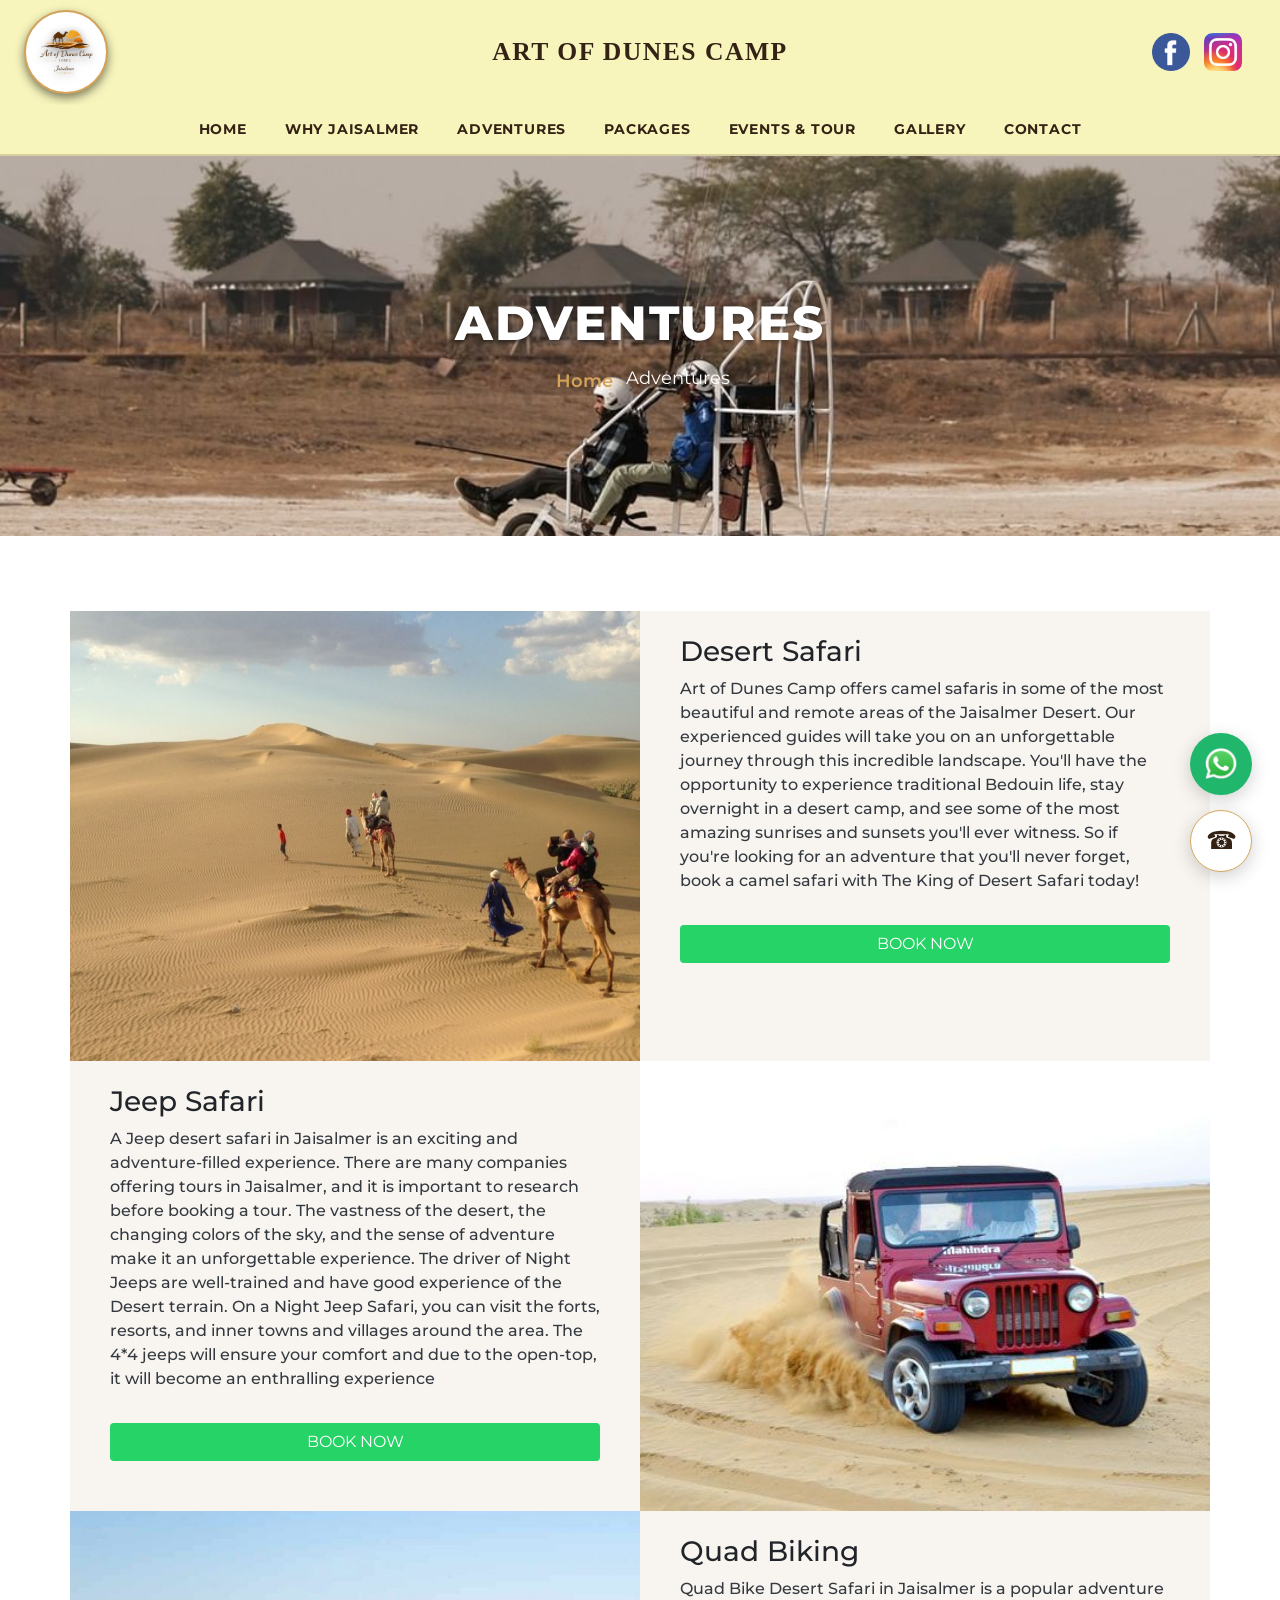
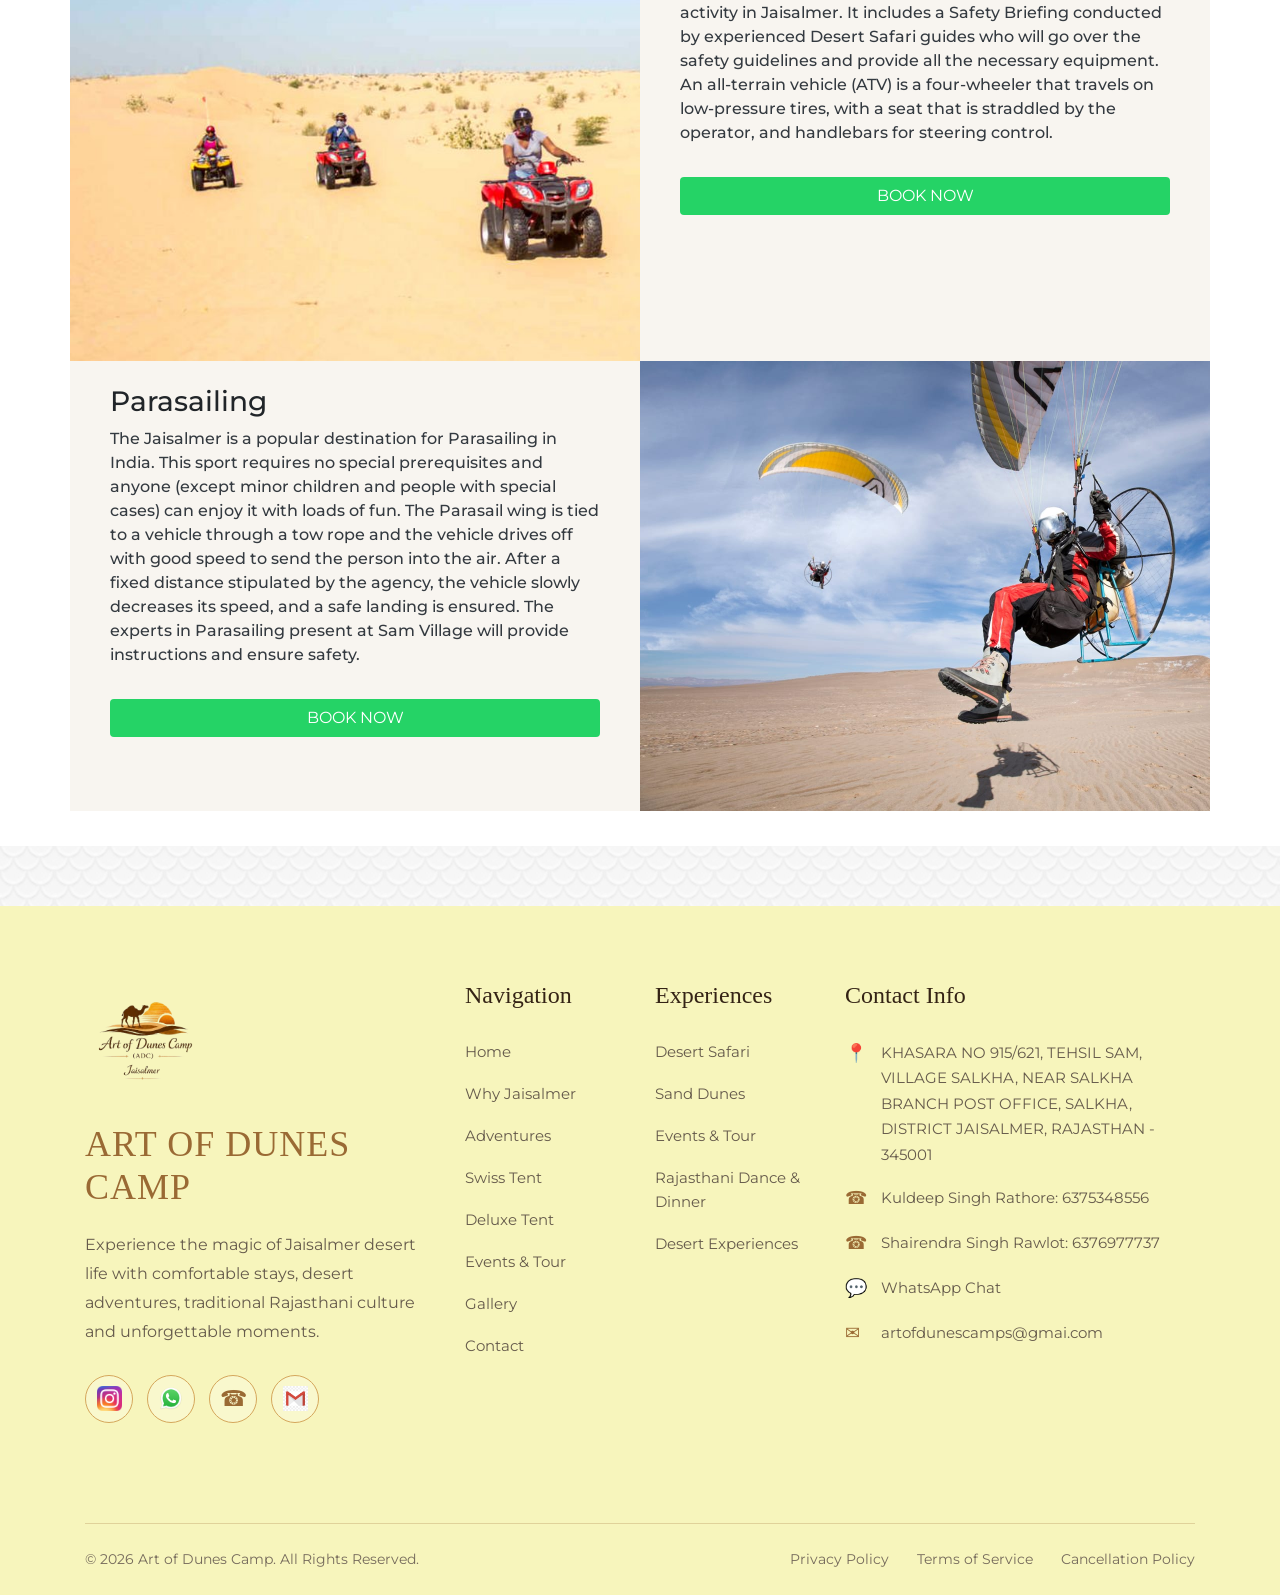
==== commit c532c419: "coorect navbar and footer color added images" ====
--- a/adventure.html
+++ b/adventure.html
@@ -84,12 +84,12 @@
       <div class="col-4 text-end">
         <div class="social-icons-wrapper">
           <a href="https://www.facebook.com/profile.php?id=100091669342793" target="_blank"><img src="images/Home/icons/facebook.png" alt="FB"></a>
-          <a href="#"><img src="images/Home/icons/whatsapp.png" alt="WA"></a>
+          
           <a href="https://www.instagram.com/artofdunes_camp?igsh=MTI1YzRiMWIxZDA1cw==" target="_blank" rel="noopener"><img src="images/Home/icons/instagram.png" alt="IG"></a>
 <!-- Snapchat ki jagah ye update karo -->
 <a href="mailto:your-email@gmail.com" title="Gmail">
   <!-- Path check karein: e.g., images/Home/icons/gmail.jpg -->
-  <img src="images/Home/icons/gmail.jpg" alt="Gmail"> 
+  
 </a>        </div>
       </div>
 
@@ -98,8 +98,10 @@
 </div>
 
   <!-- Navigation Menu Bar -->
-  <nav class="navbar navbar-expand-lg navbar-dark header-nav-bar">
-    <div class="container">
+<nav
+  class="navbar navbar-expand-lg navbar-dark header-nav-bar"
+  style="background-color: #f7f5bc !important;"
+>    <div class="container">
       <button class="navbar-toggler ms-auto" type="button" data-toggle="collapse" data-target="#mainMenu">
         <span class="navbar-toggler-icon"></span>
       </button>
@@ -116,7 +118,7 @@
               <a class="dropdown-item" href="maharani-package.html">Swiss Tent</a>
               <a class="dropdown-item" href="yuvraj-package.html">Deluxe Tent</a>
               <!-- <a class="dropdown-item" href="mobile-tent.html">Soldier Mobile Tent</a> -->
-              <a class="dropdown-item" href="royal-odc.html">Royal ODC</a>
+              <a class="dropdown-item" href="royal-odc.html"></a>
               <a class="dropdown-item" href="rajasthani-dance-dinner.html">Rajasthani Dance & Dinner</a>
             </div>
           </li>
@@ -287,70 +289,203 @@
     </section>
 
     
-    <footer class="section-padding mt-5">
-      <div class="container">
-        <div class="row d-flex ">
-          <div class="col-md-8">
-            <h2> BOOK YOUR JAISALMER TRIP NOW </h2>
-          </div>
-          <div class="col-md-4 ">
-            <button class="btn btn-warning text-uppercase">
-              <a href="https://wa.me/916376977737?text=Hi%20Art%20of%20Dunes%2C%20I%20would%20like%20to%20enquire%20about%20a%20stay." class="text-dark font-weight-bold" target="_blank" rel="noopener">book now</a>
-            </button>
-          </div>
-          <div class="col-md-4 col-lg-4 mt-5">
-            <div class="custom-ft-logo-wrapper mb-3">
-  <a class="text-white d-inline-block" href="index.html">
-    <div class="custom-ft-logo-circle">
-      <img src="images/logo.png" alt="Art of Dunes Camp Logo">
+   <footer class="aod-footer">
+
+    <div class="container">
+
+        <!-- Footer Main Content -->
+        <div class="row aod-footer-main">
+
+            <!-- Brand / About -->
+            <div class="col-lg-4 col-md-6 mb-5 mb-lg-0">
+
+                <div class="aod-footer-logo">
+                    <a href="index.html">
+                        <img src="images/logo.png" alt="Art of Dunes Camp Logo">
+                    </a>
+                </div>
+
+                <h2 class="aod-footer-brand">
+                    ART OF DUNES CAMP
+                </h2>
+
+                <p class="aod-footer-description">
+                    Experience the magic of Jaisalmer desert life with
+                    comfortable stays, desert adventures, traditional
+                    Rajasthani culture and unforgettable moments.
+                </p>
+
+                <!-- Social Icons -->
+                <div class="aod-footer-social">
+
+                    <a href="https://www.instagram.com/artofdunes_camp"
+                       target="_blank"
+                       rel="noopener"
+                       title="Instagram">
+                        <img src="images/Home/icons/instagram.png" alt="Instagram">
+                    </a>
+
+                    <a href="https://wa.me/916376977737"
+                       target="_blank"
+                       rel="noopener"
+                       title="WhatsApp">
+                        <img src="images/Home/icons/whatsapp.png" alt="WhatsApp">
+                    </a>
+
+                    <a href="tel:+916376977737"
+                       title="Call">
+                        <span>☎</span>
+                    </a>
+
+                    <a href="mailto:artofdunescamps@gmai.com"
+                       title="Email">
+                        <img src="images/Home/icons/gmail.jpg" alt="Gmail">
+                    </a>
+
+                </div>
+
+            </div>
+
+
+            <!-- Navigation -->
+            <div class="col-lg-2 col-md-6 mb-5 mb-lg-0">
+
+                <h3 class="aod-footer-heading">
+                    Navigation
+                </h3>
+
+                <ul class="aod-footer-links">
+                    <li><a href="index.html">Home</a></li>
+                    <li><a href="why-jaisalmer.html">Why Jaisalmer</a></li>
+                    <li><a href="adventure.html">Adventures</a></li>
+                    <li><a href="maharani-package.html">Swiss Tent</a></li>
+                    <li><a href="yuvraj-package.html">Deluxe Tent</a></li>
+                    <li><a href="events.html">Events & Tour</a></li>
+                    <li><a href="gallery.html">Gallery</a></li>
+                    <li><a href="contact.html">Contact</a></li>
+                </ul>
+
+            </div>
+
+
+            <!-- Experiences -->
+            <div class="col-lg-2 col-md-6 mb-5 mb-lg-0">
+
+                <h3 class="aod-footer-heading">
+                    Experiences
+                </h3>
+
+                <ul class="aod-footer-links">
+                    <li><a href="adventure.html">Desert Safari</a></li>
+                    <li><a href="adventure.html">Sand Dunes</a></li>
+                    <li><a href="events.html">Events & Tour</a></li>
+                    <li><a href="rajasthani-dance-dinner.html">Rajasthani Dance & Dinner</a></li>
+                    <li><a href="royal-odc.html"></a></li>
+                    <li><a href="gallery.html">Desert Experiences</a></li>
+                </ul>
+
+            </div>
+
+
+            <!-- Contact Info -->
+            <div class="col-lg-4 col-md-6">
+
+                <h3 class="aod-footer-heading">
+                    Contact Info
+                </h3>
+
+                <div class="aod-contact-item">
+                    <span class="aod-contact-icon">📍</span>
+                    <p>
+                        KHASARA NO 915/621, TEHSIL SAM, VILLAGE SALKHA,
+                        NEAR SALKHA BRANCH POST OFFICE, SALKHA,
+                        DISTRICT JAISALMER, RAJASTHAN - 345001
+                    </p>
+                </div>
+
+                <div class="aod-contact-item">
+                    <span class="aod-contact-icon">☎</span>
+                    <p>
+                        <a href="tel:+916375348556">
+                            Kuldeep Singh Rathore: 6375348556
+                        </a>
+                    </p>
+                </div>
+
+                <div class="aod-contact-item">
+                    <span class="aod-contact-icon">☎</span>
+                    <p>
+                        <a href="tel:+916376977737">
+                            Shairendra Singh Rawlot: 6376977737
+                        </a>
+                    </p>
+                </div>
+
+                <div class="aod-contact-item">
+                    <span class="aod-contact-icon">💬</span>
+                    <p>
+                        <a href="https://wa.me/916376977737"
+                           target="_blank"
+                           rel="noopener">
+                            WhatsApp Chat
+                        </a>
+                    </p>
+                </div>
+
+                <div class="aod-contact-item">
+                    <span class="aod-contact-icon">✉</span>
+                    <p>
+                        <a href="mailto:artofdunescamps@gmai.com">
+                            artofdunescamps@gmai.com
+                        </a>
+                    </p>
+                </div>
+
+            </div>
+
+        </div>
+
+
+      <!-- Map -->
+        
+
+
+        <!-- Bottom -->
+        <div class="aod-footer-bottom">
+
+            <p>
+                © 2026 Art of Dunes Camp. All Rights Reserved.
+            </p>
+
+            <div class="aod-footer-bottom-links">
+                <a href="#">Privacy Policy</a>
+                <a href="#">Terms of Service</a>
+                <a href="#">Cancellation Policy</a>
+            </div>
+
+        </div>
+
     </div>
-  </a>
-</div>
-            <div class="footer-block-1">
-              <h4 class="text-white mb-1">Art of Dunes Camp</h4>
-            <p class="text-white">Address: Near Sam Parking, Lakhmara Road, Kanoi, Jaisalmer, Rajasthan (345001)</p>
-              <p>Email address:<a href="mailto:artofdunescamps@gmai.com"> artofdunescamps@gmai.com</a></p>
-<p style="margin-bottom: 4px;">
-  <b>Kuldeep Singh Rathore</b>&nbsp;&nbsp;&nbsp;
-  <a href="tel:+916376977737" style="color: inherit; text-decoration: none;">
-    6376977737
-  </a>
-</p>
-
-<p style="margin-bottom: 0;">
-  <b>Shaitan Singh</b>&nbsp;&nbsp;&nbsp;
-  <a href="tel:+916376977737" style="color: inherit; text-decoration: none;">
-    6376977737
-  </a>
-</p>            </div>
-          </div>
-         
-          <div class="col-md-8 mt-5">
-<iframe src="https://www.google.com/maps/embed?pb=!1m14!1m12!1m3!1d12837.920933551703!2d70.5934061554478!3d26.89400284085548!2m3!1f0!2f0!3f0!3m2!1i1024!2i768!4f13.1!5e0!3m2!1sen!2sin!4v1787145008875!5m2!1sen!2sin" width="600" height="450" style="border:0;" allowfullscreen="" loading="lazy" referrerpolicy="strict-origin-when-cross-origin"></iframe>          </div>
-        </div>
-      </div>
-    </footer>
-  
-    <div class="social-connect">
-      <ul class="footer-list-2  w-100 pl-0">
-        <li class="footer-list-item list-unstyled">
-          <a href="https://wa.me/916376977737/?text=Hi Art of Dunes Camp, I want to know more about your camp" class="footer-list-link"> <img
-            src="images/Home/icons/whatsapp.png" class="img-fluid">
-          </a>
-        </li>
-      </ul>
-    </div>
-  
-    <div class="call-artofdunes-desert-safari">
-      <div class="reservation">
-        <a href="tel:+916376977737">
-          <div class="icon d-flex justify-content-center align-items-center">
-            <i class="fa fa-phone" aria-hidden="true"></i>
-          </div>
-          <div class="call"><span>+916376977737</span> <br>Reservation</div>
-        </a>
-      </div>
-    </div>
+
+
+    <!-- Floating WhatsApp -->
+    <a href="https://wa.me/916376977737"
+       class="aod-floating-whatsapp"
+       target="_blank"
+       rel="noopener"
+       title="WhatsApp">
+        <img src="images/Home/icons/whatsapp.png" alt="WhatsApp">
+    </a>
+
+
+    <!-- Floating Call -->
+    <a href="tel:+916376977737"
+       class="aod-floating-call"
+       title="Call">
+        ☎
+    </a>
+
+</footer>
 
 
     
--- a/css/style.css
+++ b/css/style.css
@@ -2447,7 +2447,7 @@
 }
 
 .why-jaisalmer-bg-1 {
-  background-image: url("../images/WhyJaisalmer/gadisagar-lake.jpg");
+  background-image: url("../images/WhyJaisalmer/gadisagar.png");
 }
 
 .why-jaisalmer-bg-2 {
@@ -2630,7 +2630,7 @@
 }
 
 .camel-safari-bg {
-  background-image: url("../images/adventures/camel-safari.jpg");
+  background-image: url("../images/adventures/camel.jpeg");
 }
 
 .quad-biking-bg {
@@ -3904,11 +3904,11 @@
 }
 
 /* --- Navigation Bar --- */
-.aod-navbar {
+/* .aod-navbar {
   background-color: #121212 !important;
   border-bottom: 2px solid #d4a359 !important;
   padding: 0 !important;
-}
+} */
 
 .aod-nav-list {
   gap: 6px;
@@ -3934,8 +3934,8 @@
 
 /* Custom Dropdown Menu */
 .aod-dropdown-menu {
-  background-color: #1a1a1a !important;
-  border: 1px solid #d4a359 !important;
+  background-color: #f8f0f0 !important;
+  border: 1px solid #f1ede7 !important;
   border-radius: 4px;
   padding: 8px 0 !important;
   margin-top: 0 !important;
@@ -3951,7 +3951,7 @@
 }
 
 .aod-dropdown-menu .dropdown-item:hover {
-  background-color: #d4a359 !important;
+  background-color: #fffdfb !important;
   color: #000000 !important;
 }
 
@@ -4093,12 +4093,12 @@
    ========================================================================== */
 
 /* Navbar collapse background fix for mobile */
-.aod-navbar .navbar-collapse,
+/* .aod-navbar .navbar-collapse,
 #aodNavContent {
   background-color: #121212 !important;
   padding: 10px 0;
   border-radius: 0 0 8px 8px;
-}
+} */
 
 /* Nav links color fix */
 .aod-nav-list .nav-link {
@@ -4115,8 +4115,8 @@
 
 /* Dropdown menu background & text fix */
 .aod-dropdown-menu {
-  background-color: #1a1a1a !important;
-  border: 1px solid #d4a359 !important;
+  background-color: #fbf7f7 !important;
+  border: 1px solid #edeae6 !important;
 }
 
 .aod-dropdown-menu .dropdown-item {
@@ -4125,7 +4125,7 @@
 }
 
 .aod-dropdown-menu .dropdown-item:hover {
-  background-color: #d4a359 !important;
+  background-color: #f5f3f0 !important;
   color: #000000 !important;
 }
 
@@ -4202,8 +4202,8 @@
 }
 
 .aod-dropdown-menu {
-  background-color: var(--aod-sand-light) !important;
-  border-color: var(--aod-sand-accent) !important;
+  background-color: white !important;
+  border-color: white !important;
 }
 
 .aod-dropdown-menu .dropdown-item {
@@ -4417,4 +4417,967 @@
   height: 38px !important;
   object-fit: contain;
   display: block !important;
+}
+
+@media (max-width: 767px) {
+
+    /* Header spacing */
+    .header-top-bar {
+        padding: 10px 0;
+        overflow: hidden;
+    }
+
+    .header-top-bar .container-fluid {
+        padding-left: 10px !important;
+        padding-right: 10px !important;
+    }
+
+    /* Logo */
+    .header-top-bar .col-4:first-child {
+        width: 30%;
+        flex: 0 0 30%;
+    }
+
+    .logo-img {
+        width: 65px !important;
+        height: 65px !important;
+    }
+
+    /* Brand title */
+    .header-top-bar .col-4:nth-child(2) {
+        width: 70%;
+        flex: 0 0 70%;
+    }
+
+    .header-brand-title {
+        font-size: 18px !important;
+        white-space: nowrap;
+        text-align: center;
+    }
+
+    /* Social icons */
+    .header-top-bar .col-4:last-child {
+        width: 100%;
+        flex: 0 0 100%;
+        margin-top: 8px;
+        text-align: center !important;
+    }
+
+    .social-icons-wrapper {
+        display: flex !important;
+        justify-content: center !important;
+        align-items: center;
+        gap: 6px !important;
+    }
+
+    .social-icons-wrapper a {
+        display: inline-flex;
+        align-items: center;
+        justify-content: center;
+    }
+
+    .social-icons-wrapper img {
+        width: 35px !important;
+        height: 35px !important;
+        object-fit: contain;
+    }
+
+    /* Navigation */
+    .header-nav-bar .navbar-toggler {
+        margin: 5px auto !important;
+    }
+}
+
+
+
+/* Loading overlay */.aod-home-intro {
+    position: fixed;
+    inset: 0;
+    width: 100%;
+    height: 100vh;
+    display: flex;
+    align-items: center;
+    justify-content: center;
+    z-index: 99999;
+    overflow: hidden;
+
+    background: #ffffff;
+    backdrop-filter: blur(12px);
+    -webkit-backdrop-filter: blur(12px);
+}
+
+/* Loading video *//* ===== LOADING SCREEN - FINAL ===== */
+
+.aod-home-intro {
+    position: fixed !important;
+    inset: 0 !important;
+    width: 100% !important;
+    height: 100vh !important;
+
+    display: flex !important;
+    align-items: center !important;
+    justify-content: center !important;
+
+    background: rgba(245, 227, 195, 0.30) !important;
+
+    backdrop-filter: blur(14px) !important;
+    -webkit-backdrop-filter: blur(14px) !important;
+
+    z-index: 999999 !important;
+    overflow: hidden !important;
+}
+
+.aod-home-intro__video {
+    width: 300px !important;
+    height: 300px !important;
+
+    object-fit: contain !important;
+    display: block !important;
+
+    background: transparent !important;
+    border: none !important;
+}
+
+/* Mobile */
+@media (max-width: 767px) {
+
+    .aod-home-intro {
+        background: rgba(245, 227, 195, 0.30) !important;
+        backdrop-filter: blur(10px) !important;
+        -webkit-backdrop-filter: blur(10px) !important;
+    }
+
+    .aod-home-intro__video {
+        width: 230px !important;
+        height: 230px !important;
+    }
+}
+
+.aod-home-intro__video {
+    width: 300px !important;
+    height: 300px !important;
+    object-fit: cover !important;
+    border-radius: 50% !important;
+    overflow: hidden !important;
+}
+
+/* Mobile */
+@media (max-width: 767px) {
+    .aod-home-intro__video {
+        width: 230px !important;
+        height: 230px !important;
+        border-radius: 50% !important;
+    }
+}
+
+.aod-home-intro__video {
+    box-shadow: 0 0 35px rgba(255, 210, 130, 0.45) !important;
+}
+
+
+@media (max-width: 767px) {
+
+    /* Mobile header - single row */
+    .header-top-bar .row {
+        display: flex !important;
+        align-items: center !important;
+        flex-wrap: nowrap !important;
+        margin: 0 !important;
+    }
+
+    /* Logo - Left */
+    .header-top-bar .col-4:first-child {
+        width: 22% !important;
+        flex: 0 0 22% !important;
+        padding: 0 !important;
+        text-align: left !important;
+    }
+
+    .logo-img {
+        width: 58px !important;
+        height: 58px !important;
+    }
+
+    /* Title - Center */
+    .header-top-bar .col-4:nth-child(2) {
+        width: 43% !important;
+        flex: 0 0 43% !important;
+        padding: 0 !important;
+        text-align: center !important;
+    }
+
+    .header-brand-title {
+        font-size: 16px !important;
+        white-space: nowrap !important;
+        margin: 0 !important;
+    }
+
+    /* Social icons - Right */
+    .header-top-bar .col-4:last-child {
+        width: 35% !important;
+        flex: 0 0 35% !important;
+        padding: 0 !important;
+        text-align: right !important;
+    }
+
+    .social-icons-wrapper {
+        display: flex !important;
+        align-items: center !important;
+        justify-content: flex-end !important;
+        gap: 6px !important;
+    }
+
+    .social-icons-wrapper img {
+        width: 28px !important;
+        height: 28px !important;
+        object-fit: contain !important;
+    }
+}
+
+@media (max-width: 767px) {
+
+    /* ===== HOME PAGE MOBILE HEADER ===== */
+
+    .aod-top-bar-wrapper {
+        display: flex !important;
+        align-items: center !important;
+        justify-content: space-between !important;
+        flex-wrap: nowrap !important;
+        width: 100% !important;
+        min-height: 85px !important;
+    }
+
+    /* Logo - LEFT */
+    .aod-brand-logo {
+        width: 22% !important;
+        flex: 0 0 22% !important;
+        display: flex !important;
+        justify-content: flex-start !important;
+        align-items: center !important;
+        margin: 0 !important;
+    }
+
+    .aod-logo-circle {
+        display: block !important;
+    }
+
+    .aod-logo-circle img {
+        width: 58px !important;
+        height: 58px !important;
+        object-fit: contain !important;
+    }
+
+    /* Title - CENTER */
+    .aod-brand-title {
+        width: 43% !important;
+        flex: 0 0 43% !important;
+        display: flex !important;
+        align-items: center !important;
+        justify-content: center !important;
+        padding: 0 !important;
+        margin: 0 !important;
+    }
+
+    .aod-title-main {
+        font-size: 16px !important;
+        line-height: 1.2 !important;
+        white-space: nowrap !important;
+        margin: 0 !important;
+        text-align: center !important;
+    }
+
+    /* Social Icons - RIGHT */
+    .aod-top-bar-wrapper > .social-icons-wrapper {
+        width: 35% !important;
+        flex: 0 0 35% !important;
+        display: flex !important;
+        align-items: center !important;
+        justify-content: flex-end !important;
+        gap: 5px !important;
+        margin: 0 !important;
+        padding: 0 !important;
+    }
+
+    .aod-top-bar-wrapper > .social-icons-wrapper a {
+        display: flex !important;
+        align-items: center !important;
+        justify-content: center !important;
+    }
+
+    .aod-top-bar-wrapper > .social-icons-wrapper img {
+        width: 27px !important;
+        height: 27px !important;
+        object-fit: contain !important;
+    }
+
+    /* Navigation */
+    .aod-navbar {
+        width: 100% !important;
+    }
+
+    .aod-navbar .container {
+        padding-left: 10px !important;
+        padding-right: 10px !important;
+    }
+}
+
+@media (max-width: 767px) {
+
+    /* ===== HOME HEADER MOBILE FINAL FIX ===== */
+
+    .aod-top-bar {
+        width: 100% !important;
+        padding: 8px 0 !important;
+        min-height: 80px !important;
+    }
+
+    .aod-top-bar .container {
+        width: 100% !important;
+        max-width: 100% !important;
+        padding: 0 8px !important;
+    }
+
+    .aod-top-bar-wrapper {
+        position: relative !important;
+        display: block !important;
+        width: 100% !important;
+        height: 70px !important;
+        min-height: 70px !important;
+    }
+
+    /* LOGO - LEFT */
+    .aod-brand-logo {
+        position: absolute !important;
+        left: 0 !important;
+        top: 50% !important;
+        transform: translateY(-50%) !important;
+
+        width: auto !important;
+        height: auto !important;
+        margin: 0 !important;
+        padding: 0 !important;
+    }
+
+    .aod-logo-circle {
+        display: block !important;
+        margin: 0 !important;
+        padding: 0 !important;
+    }
+
+    .aod-logo-circle img {
+        width: 58px !important;
+        height: 58px !important;
+        object-fit: contain !important;
+    }
+
+
+    /* TITLE - EXACT CENTER */
+    .aod-brand-title {
+        position: absolute !important;
+        left: 50% !important;
+        top: 50% !important;
+        transform: translate(-50%, -50%) !important;
+
+        width: auto !important;
+        margin: 0 !important;
+        padding: 0 !important;
+    }
+
+    .aod-title-main {
+        margin: 0 !important;
+        padding: 0 !important;
+
+        font-size: 16px !important;
+        line-height: 1 !important;
+        white-space: nowrap !important;
+        text-align: center !important;
+    }
+
+
+    /* SOCIAL ICONS - RIGHT */
+    .aod-top-bar-wrapper > .social-icons-wrapper {
+        position: absolute !important;
+        right: 0 !important;
+        top: 50% !important;
+        transform: translateY(-50%) !important;
+
+        width: auto !important;
+        height: auto !important;
+
+        display: flex !important;
+        flex-direction: row !important;
+        align-items: center !important;
+        justify-content: flex-end !important;
+
+        gap: 5px !important;
+        margin: 0 !important;
+        padding: 0 !important;
+    }
+
+    .aod-top-bar-wrapper > .social-icons-wrapper a {
+        display: flex !important;
+        width: 27px !important;
+        height: 27px !important;
+        margin: 0 !important;
+        padding: 0 !important;
+    }
+
+    .aod-top-bar-wrapper > .social-icons-wrapper img {
+        width: 27px !important;
+        height: 27px !important;
+        object-fit: contain !important;
+        display: block !important;
+    }
+}
+@media (max-width: 767px) {
+
+    .aod-brand-logo {
+        left: 4px !important;
+        top: 50% !important;
+        transform: translateY(-50%) !important;
+    }
+
+    .aod-logo-circle {
+        width: 62px !important;
+        height: 62px !important;
+        display: flex !important;
+        align-items: center !important;
+        justify-content: center !important;
+    }
+
+    .aod-logo-circle img {
+        width: 62px !important;
+        height: 62px !important;
+        max-width: 62px !important;
+        max-height: 62px !important;
+        object-fit: contain !important;
+    }
+}
+
+.aod-navbar {
+    background: #E7B526 !important;
+    border-bottom: 2px solid #C99518 !important;
+}
+
+/* Inner navbar container */
+.aod-navbar > .container {
+    background: #E7B526 !important;
+}
+
+/* Navigation links area */
+.aod-navbar .navbar-collapse {
+    background: #E7B526 !important;
+}
+
+/* Menu links */
+.aod-navbar .nav-link {
+    background: transparent !important;
+    color: #2b1b0e !important;
+}
+
+/* Active Home */
+.aod-navbar .nav-link.active {
+    background: rgba(255, 255, 255, 0.18) !important;
+    color: #f9f7f5 !important;
+}
+
+/* Hover */
+.aod-navbar .nav-link:hover {
+    background: rgba(255, 255, 255, 0.15) !important;
+    color: #f6f4f0 !important;
+}
+
+/* Mobile menu button */
+.aod-toggler {
+    background: #E7B526 !important;
+    border-color: #C99518 !important;
+}
+
+.aod-toggler-label {
+    color: #ffffff !important;
+}
+
+/* Packages dropdown - make it white */
+.main-global-header .dropdown-menu {
+    background-color: #fff !important;
+    background: #fff !important;
+    border: 1px solid #ddd !important;
+}
+
+.main-global-header .dropdown-menu .dropdown-item {
+    background-color: #fff !important;
+    color: #222 !important;
+}
+
+.main-global-header .dropdown-menu .dropdown-item:hover,
+.main-global-header .dropdown-menu .dropdown-item:focus {
+    background-color: #f7f5bc !important;
+    color: #222 !important;
+}
+
+
+/* =========================================================
+   ART OF DUNES - FOOTER
+   ========================================================= */
+
+.aod-footer {
+    background: #f7f5bc !important;
+    color: #342315;
+    padding: 75px 0 0;
+    margin-top: 60px;
+}
+
+/* Main footer */
+.aod-footer-main {
+    padding-bottom: 55px;
+}
+
+/* Logo */
+.aod-footer-logo {
+    margin-bottom: 22px;
+}
+
+.aod-footer-logo img {
+    width: 120px;
+    height: 120px;
+    object-fit: contain;
+}
+
+/* Brand */
+.aod-footer-brand {
+    color: #9a6a34;
+    font-family: Georgia, serif;
+    font-size: 36px;
+    font-weight: 500;
+    letter-spacing: 1px;
+    margin-bottom: 22px;
+}
+
+/* Description */
+.aod-footer-description {
+    color: #665b4c;
+    font-size: 16px;
+    line-height: 1.8;
+    max-width: 470px;
+    margin-bottom: 28px;
+}
+
+/* Headings */
+.aod-footer-heading {
+    color: #342315;
+    font-family: Georgia, serif;
+    font-size: 24px;
+    font-weight: 500;
+    margin-bottom: 30px;
+}
+
+/* Links */
+.aod-footer-links {
+    list-style: none;
+    padding: 0;
+    margin: 0;
+}
+
+.aod-footer-links li {
+    margin-bottom: 18px;
+}
+
+.aod-footer-links a {
+    color: #665b4c !important;
+    text-decoration: none;
+    font-size: 15px;
+    transition: all 0.25s ease;
+}
+
+.aod-footer-links a:hover {
+    color: #9a6a34 !important;
+    padding-left: 4px;
+}
+
+
+/* Social */
+.aod-footer-social {
+    display: flex;
+    align-items: center;
+    gap: 14px;
+}
+
+.aod-footer-social a {
+    width: 48px;
+    height: 48px;
+    border: 1px solid #d5a75c;
+    border-radius: 50%;
+    display: flex;
+    align-items: center;
+    justify-content: center;
+    text-decoration: none;
+    background: rgba(255,255,255,0.25);
+}
+
+.aod-footer-social img {
+    width: 25px;
+    height: 25px;
+    object-fit: contain;
+}
+
+.aod-footer-social span {
+    color: #9a6a34;
+    font-size: 22px;
+}
+
+
+/* Contact */
+.aod-contact-item {
+    display: flex;
+    align-items: flex-start;
+    gap: 14px;
+    margin-bottom: 18px;
+}
+
+.aod-contact-icon {
+    min-width: 22px;
+    color: #9a6a34;
+    font-size: 18px;
+}
+
+.aod-contact-item p {
+    margin: 0;
+    color: #665b4c;
+    font-size: 15px;
+    line-height: 1.7;
+}
+
+.aod-contact-item a {
+    color: #665b4c !important;
+    text-decoration: none;
+}
+
+.aod-contact-item a:hover {
+    color: #9a6a34 !important;
+}
+
+
+/* Map */
+.aod-footer-map {
+    margin-top: 15px;
+    border-radius: 8px;
+    overflow: hidden;
+    border: 1px solid rgba(154,106,52,0.3);
+}
+
+.aod-footer-map iframe {
+    width: 100%;
+    height: 300px;
+    display: block;
+}
+
+
+/* Bottom */
+.aod-footer-bottom {
+    border-top: 1px solid rgba(154,106,52,0.25);
+    padding: 25px 0;
+    margin-top: 45px;
+
+    display: flex;
+    align-items: center;
+    justify-content: space-between;
+    gap: 20px;
+}
+
+.aod-footer-bottom p {
+    margin: 0;
+    color: #766b5c;
+    font-size: 14px;
+}
+
+.aod-footer-bottom-links {
+    display: flex;
+    gap: 28px;
+}
+
+.aod-footer-bottom-links a {
+    color: #766b5c !important;
+    text-decoration: none;
+    font-size: 14px;
+}
+
+.aod-footer-bottom-links a:hover {
+    color: #9a6a34 !important;
+}
+
+
+/* Floating buttons */
+.aod-floating-whatsapp,
+.aod-floating-call {
+    position: fixed;
+    right: 28px;
+    width: 62px;
+    height: 62px;
+    border-radius: 50%;
+    display: flex;
+    align-items: center;
+    justify-content: center;
+    z-index: 9999;
+    text-decoration: none;
+    box-shadow: 0 5px 18px rgba(0,0,0,0.18);
+}
+
+.aod-floating-whatsapp {
+    bottom: 105px;
+    background: #20b66b;
+}
+
+.aod-floating-whatsapp img {
+    width: 36px;
+    height: 36px;
+}
+
+.aod-floating-call {
+    bottom: 28px;
+    background: #ffffff;
+    border: 1px solid #d5a75c;
+    color: #9a6a34;
+    font-size: 25px;
+}
+
+
+/* Mobile */
+@media (max-width: 767px) {
+
+    .aod-footer {
+        padding: 50px 20px 0;
+        margin-top: 40px;
+    }
+
+    .aod-footer-brand {
+        font-size: 28px;
+    }
+
+    .aod-footer-heading {
+        margin-top: 15px;
+        margin-bottom: 22px;
+    }
+
+    .aod-footer-main {
+        padding-bottom: 25px;
+    }
+
+    .aod-footer-bottom {
+        flex-direction: column;
+        text-align: center;
+    }
+
+    .aod-footer-bottom-links {
+        flex-wrap: wrap;
+        justify-content: center;
+        gap: 12px 20px;
+    }
+
+    .aod-footer-map iframe {
+        height: 280px;
+    }
+
+    .aod-floating-whatsapp,
+    .aod-floating-call {
+        width: 52px;
+        height: 52px;
+        right: 18px;
+    }
+
+    .aod-floating-whatsapp {
+        bottom: 85px;
+    }
+
+    .aod-floating-call {
+        bottom: 20px;
+    }
+}
+
+/* Home Page Map */
+.home-map-section {
+    padding: 60px 0;
+}
+
+.home-map-container {
+    width: 100%;
+    overflow: hidden;
+    border-radius: 12px;
+    border: 1px solid rgba(154, 106, 52, 0.25);
+    box-shadow: 0 10px 30px rgba(0, 0, 0, 0.10);
+}
+
+.home-map-container iframe {
+    width: 100%;
+    height: 450px;
+    display: block;
+    border: 0;
+}
+
+@media (max-width: 767px) {
+    .home-map-section {
+        padding: 40px 15px;
+    }
+
+    .home-map-container iframe {
+        height: 300px;
+    }
+}
+
+
+.header-top-bar,
+.header-nav-bar,
+.header-nav-bar > .container,
+.header-nav-bar .navbar-collapse,
+#mainMenu {
+    background-color: #f7f5bc !important;
+    background: #f7f5bc !important;
+}
+
+.header-nav-bar {
+    border-bottom: 2px solid #d8cfa0 !important;
+}
+
+.header-nav-bar .nav-link {
+    color: #3b2a16 !important;
+}
+
+.header-nav-bar .nav-link:hover {
+    color: #9a6a34 !important;
+}
+
+/* FORCE NAVBAR FULL BACKGROUND */
+.main-global-header .header-nav-bar {
+    background: #f7f5bc !important;
+    background-color: #f7f5bc !important;
+}
+
+.main-global-header .header-nav-bar::before {
+    content: "";
+    position: absolute;
+    inset: 0;
+    background: #f7f5bc !important;
+    z-index: -1;
+}
+
+.main-global-header .header-nav-bar {
+    position: relative !important;
+    z-index: 10;
+}
+
+.main-global-header .header-nav-bar .container {
+    background: transparent !important;
+}
+
+.main-global-header .header-nav-bar .navbar-collapse {
+    background: #f7f5bc !important;
+}
+
+.main-global-header .header-nav-bar .navbar-nav {
+    background: #f7f5bc !important;
+}
+
+@media (max-width: 991px) {
+
+    .main-global-header .header-nav-bar .navbar-toggler {
+        display: block !important;
+        width: 60px !important;
+        height: 45px !important;
+
+        margin: 5px auto !important;
+        padding: 0 !important;
+
+        border: 1px solid #9a6a34 !important;
+        border-radius: 5px !important;
+
+        background-color: #f7f5bc !important;
+
+        /* DRAW HAMBURGER DIRECTLY */
+        background-image:
+            linear-gradient(#9a6a34, #9a6a34),
+            linear-gradient(#9a6a34, #9a6a34),
+            linear-gradient(#9a6a34, #9a6a34) !important;
+
+        background-size:
+            28px 3px,
+            28px 3px,
+            28px 3px !important;
+
+        background-position:
+            center 10px,
+            center 21px,
+            center 32px !important;
+
+        background-repeat: no-repeat !important;
+    }
+
+    /* Existing Bootstrap icon completely hide */
+    .main-global-header .header-nav-bar .navbar-toggler-icon {
+        display: none !important;
+    }
+}
+
+/* ===== PREMIUM ABOUT IMAGES ===== */
+
+.about-images-premium {
+    display: grid;
+    grid-template-columns: 1.15fr 0.85fr;
+    grid-template-rows: 250px 250px;
+    gap: 14px;
+    height: 514px;
+}
+
+.about-images-premium .about-img {
+    overflow: hidden;
+    border-radius: 10px;
+    border: 4px solid var(--tertiary-color);
+    box-shadow: 0 8px 20px rgba(0, 0, 0, 0.12);
+}
+
+.about-images-premium .about-img img {
+    width: 100%;
+    height: 100%;
+    object-fit: cover;
+    display: block;
+    transition: transform 0.4s ease;
+}
+
+.about-images-premium .about-img:hover img {
+    transform: scale(1.05);
+}
+
+/* Large left image */
+.about-img-1 {
+    grid-row: 1 / 3;
+}
+
+/* Right top */
+.about-img-3 {
+    grid-column: 2;
+    grid-row: 1;
+}
+
+/* Right bottom */
+.about-img-2 {
+    grid-column: 2;
+    grid-row: 2;
+}
+
+
+/* MOBILE */
+@media (max-width: 767px) {
+
+    .about-images-premium {
+        grid-template-columns: 1fr 1fr;
+        grid-template-rows: 220px 180px;
+        height: auto;
+        gap: 10px;
+    }
+
+    .about-img-1 {
+        grid-row: 1 / 3;
+    }
+
+    .about-images-premium .about-img {
+        border-width: 3px;
+    }
 }
